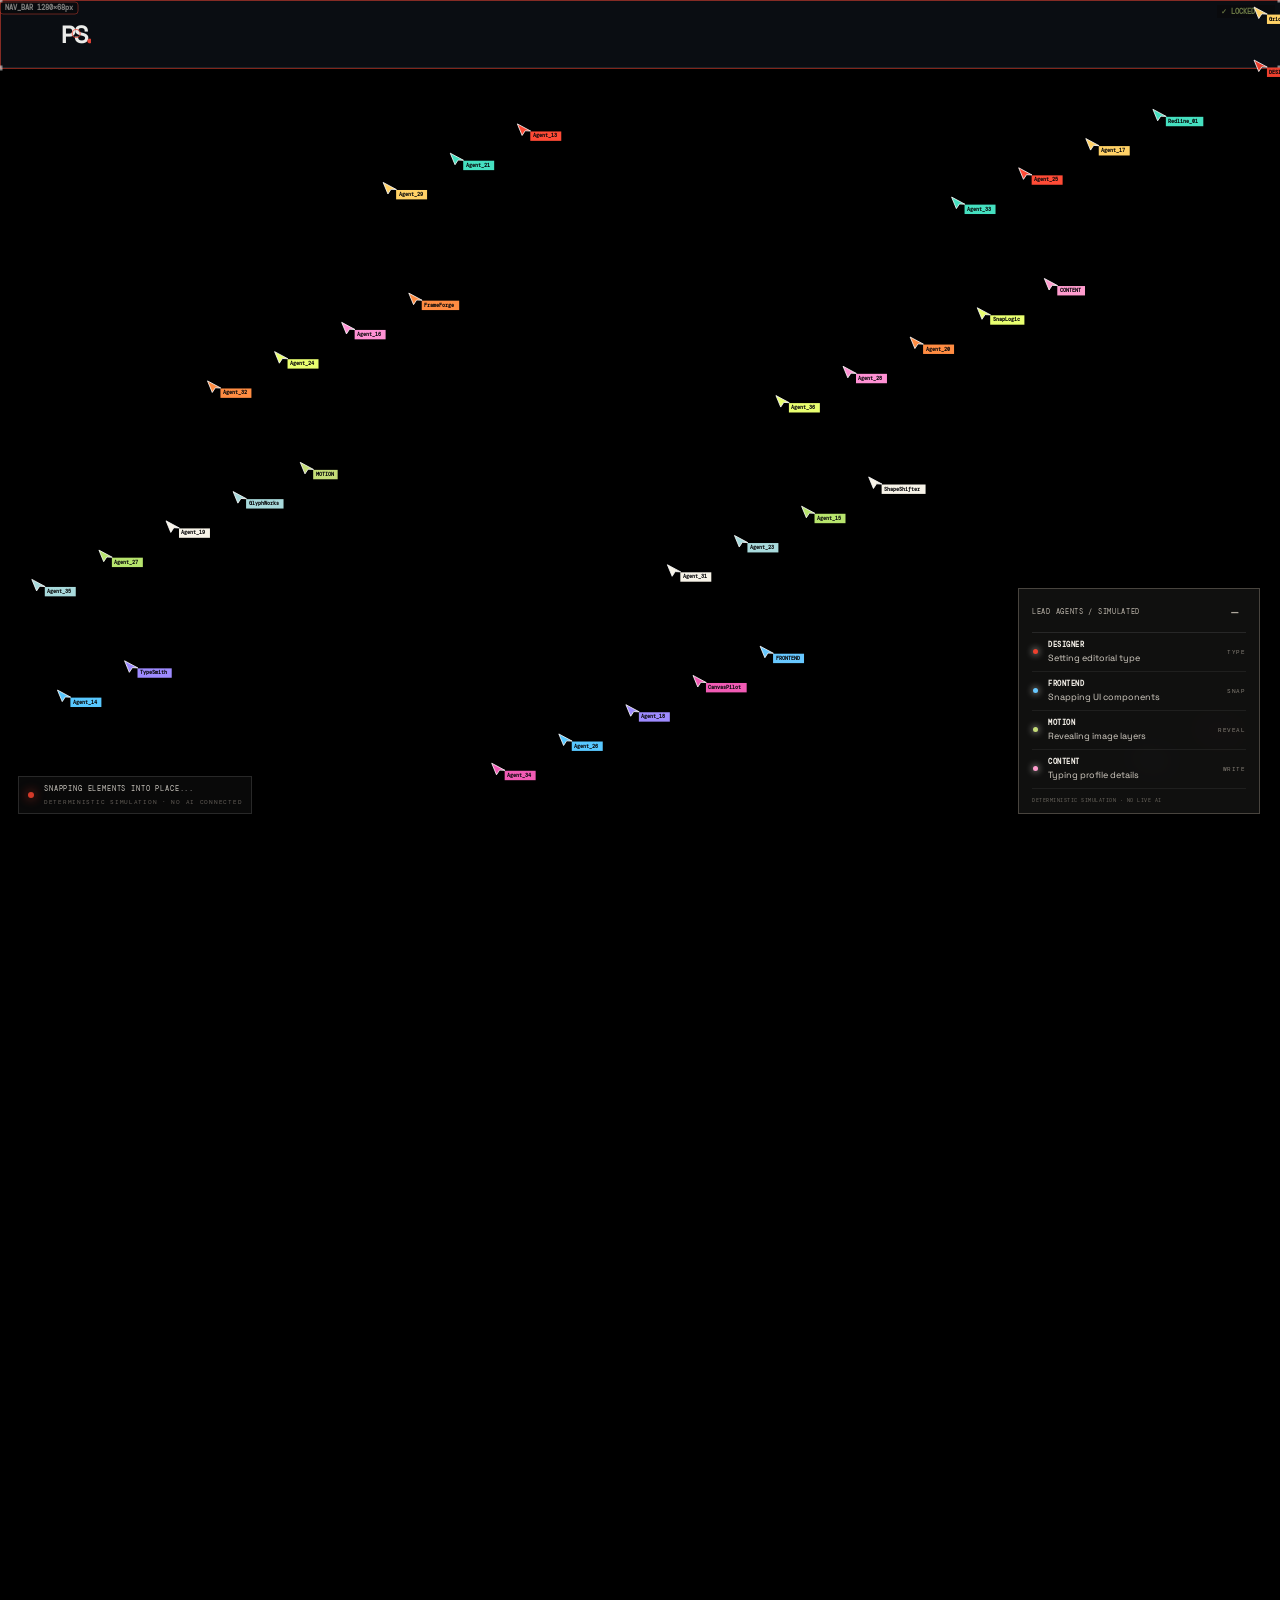
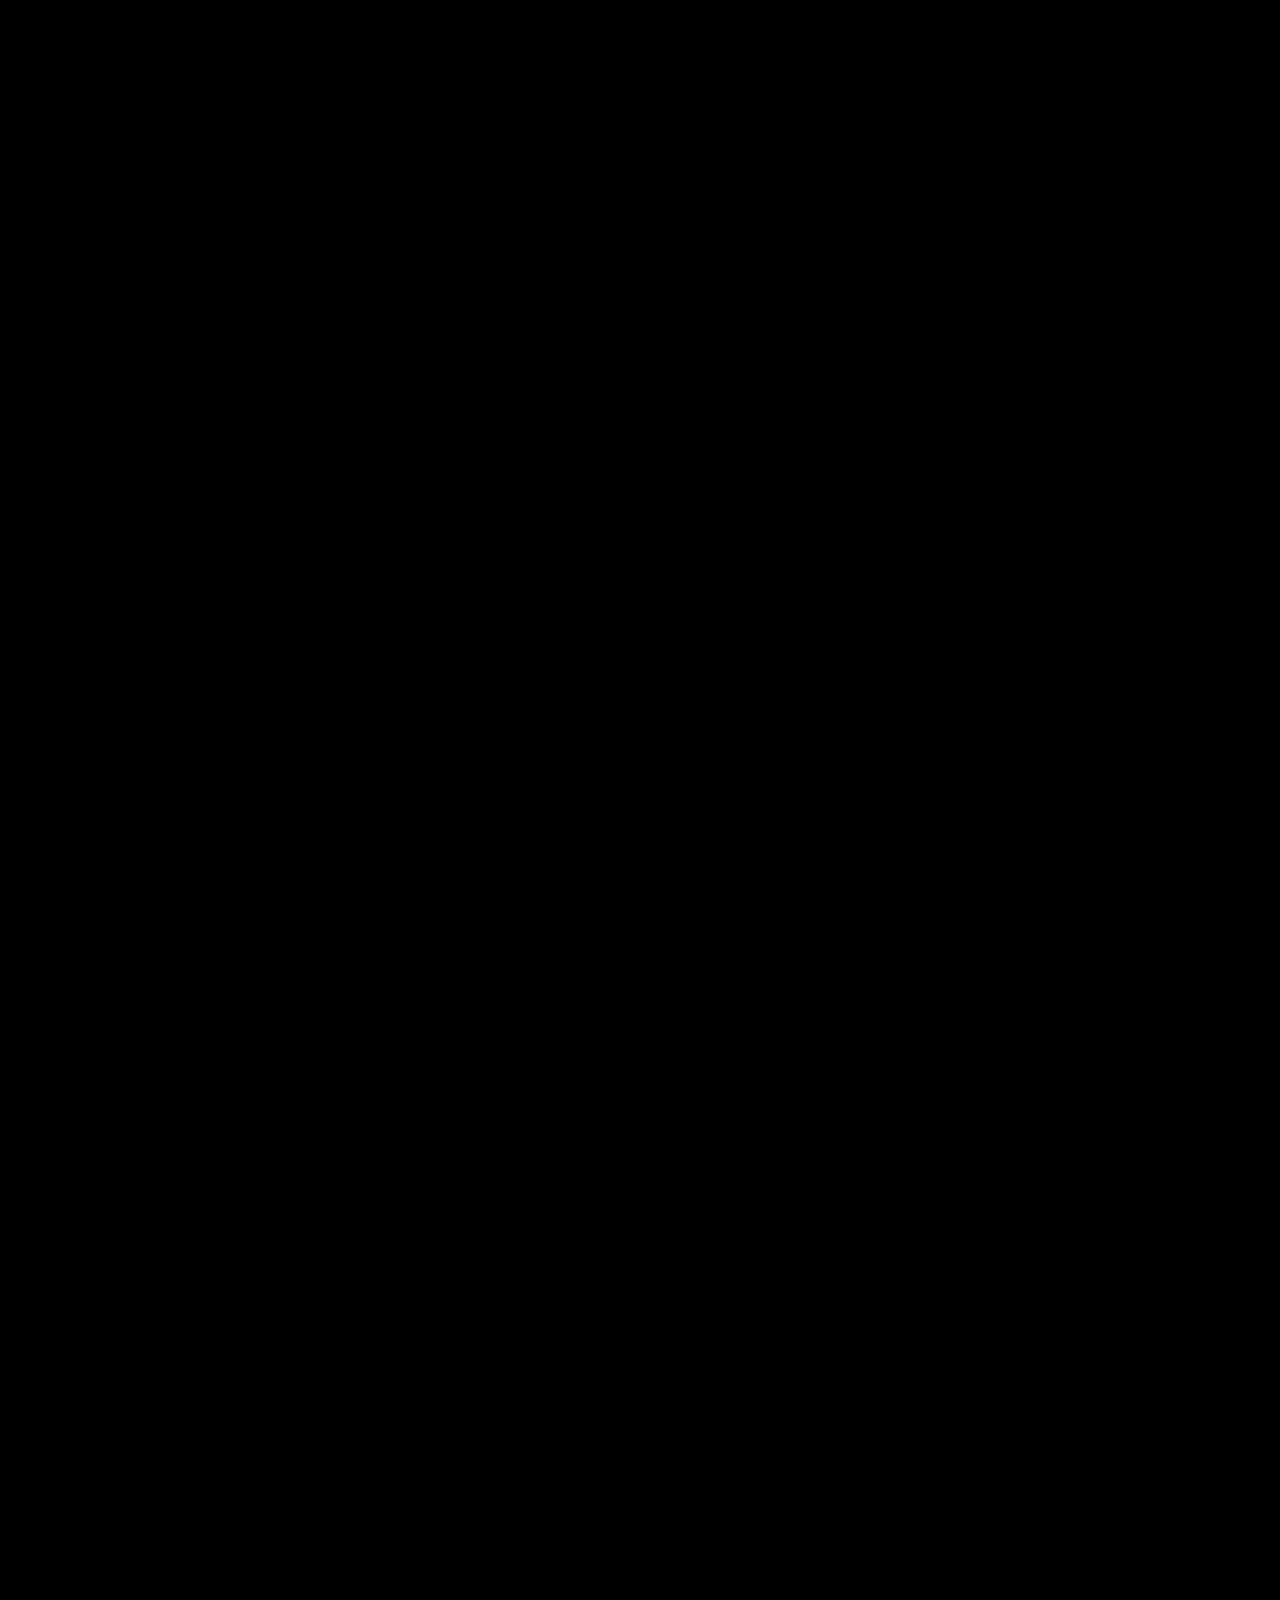
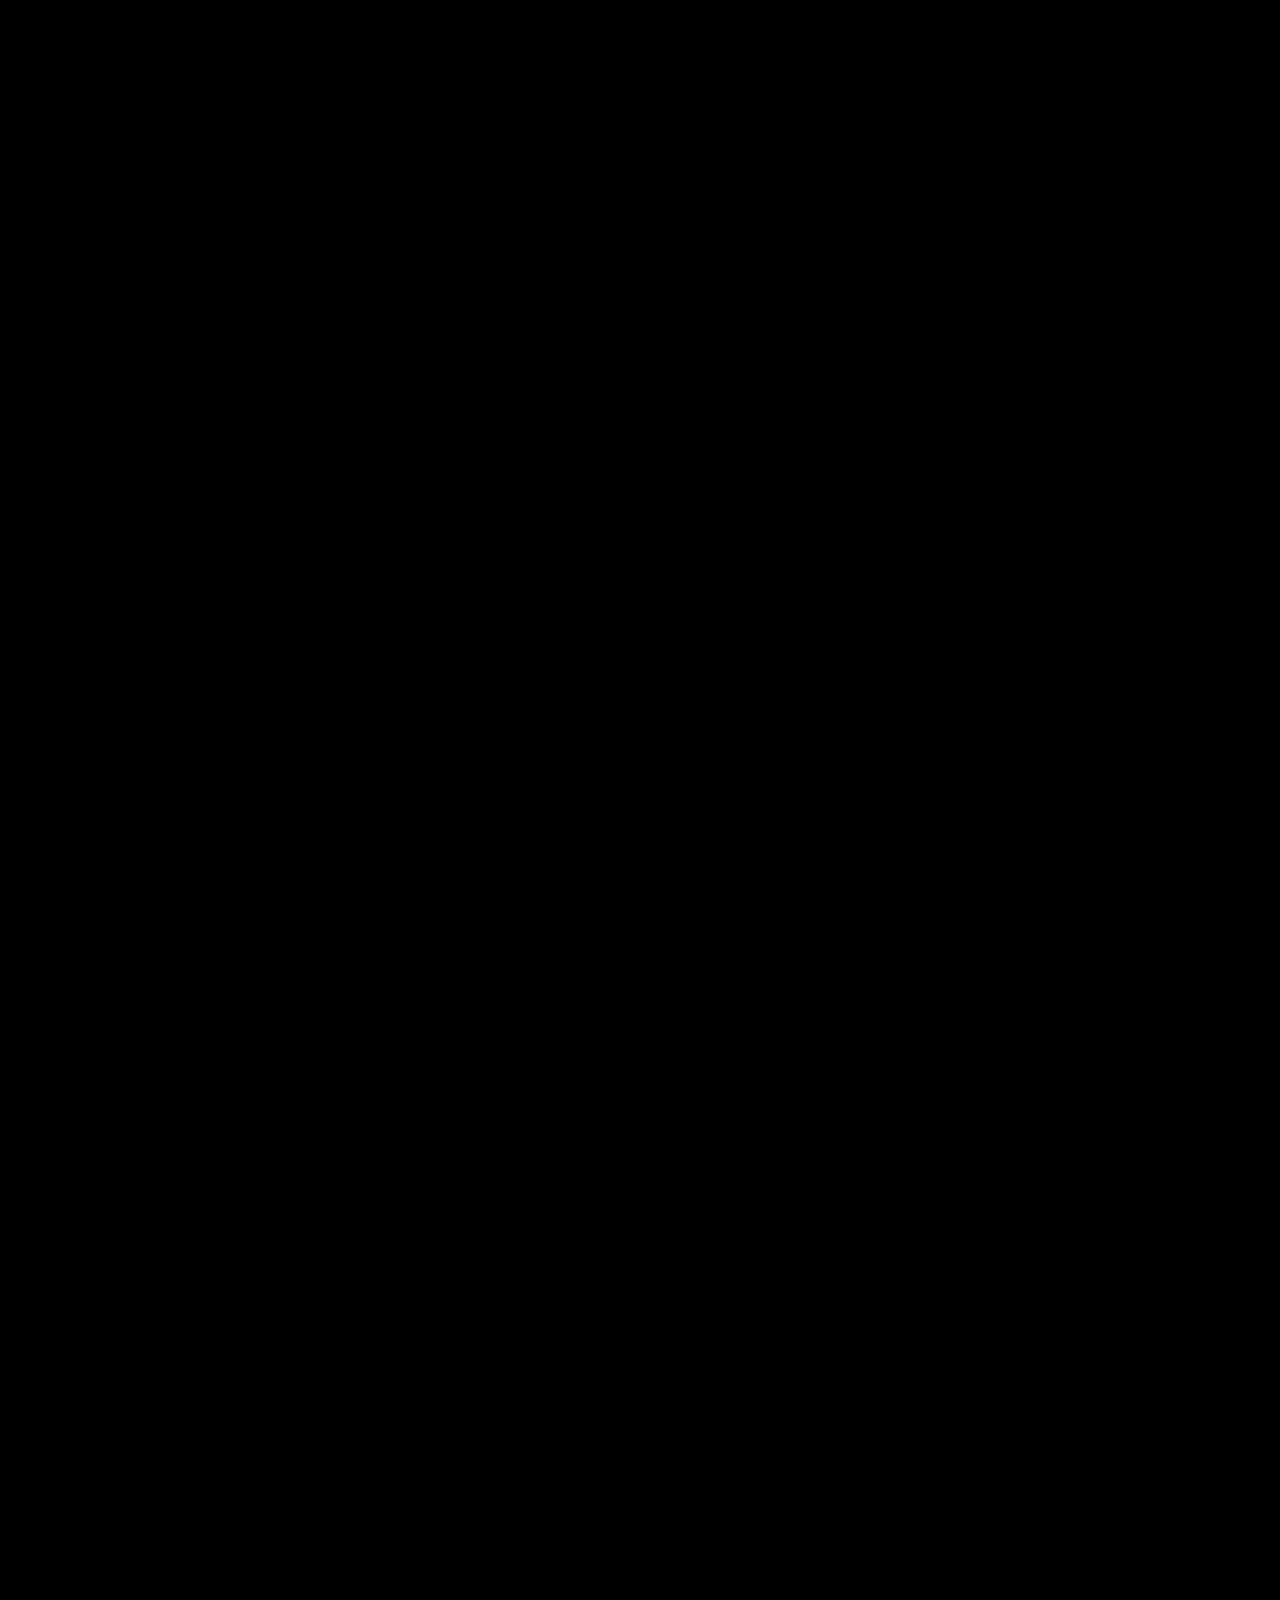
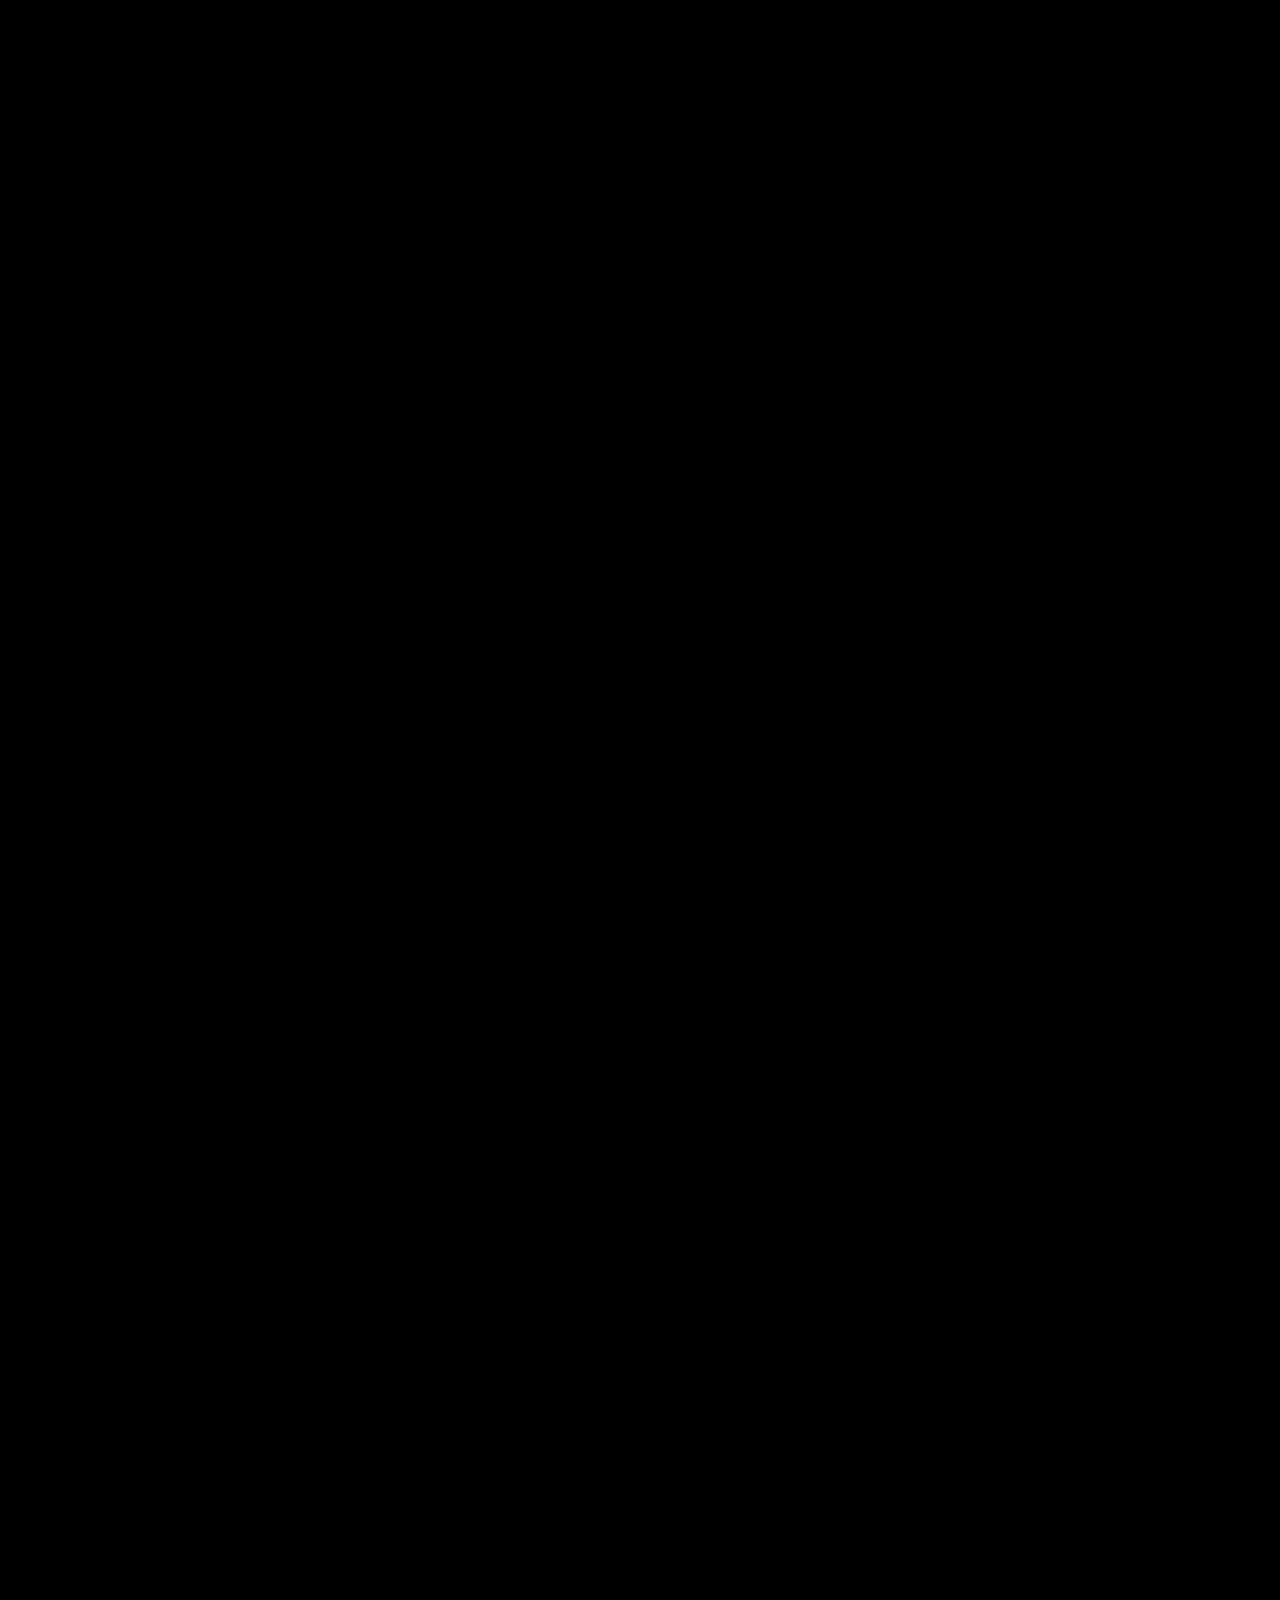
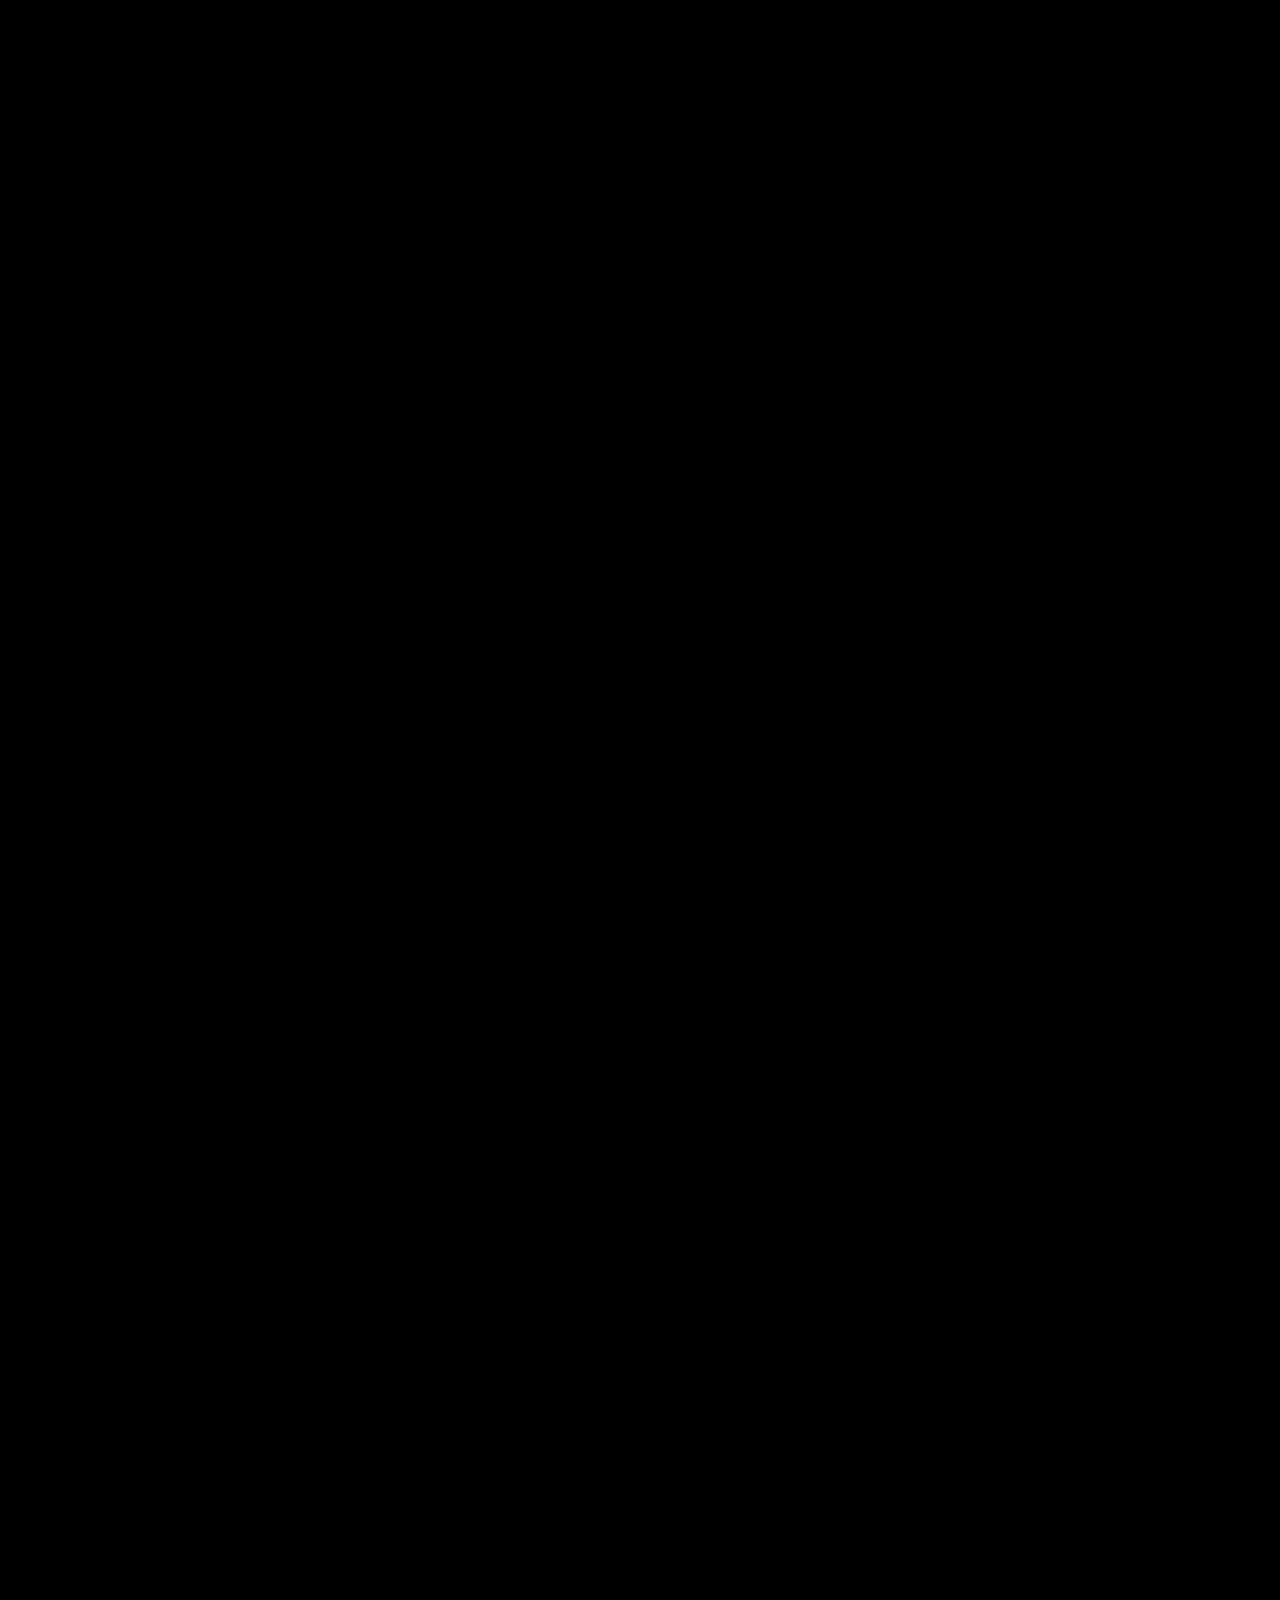
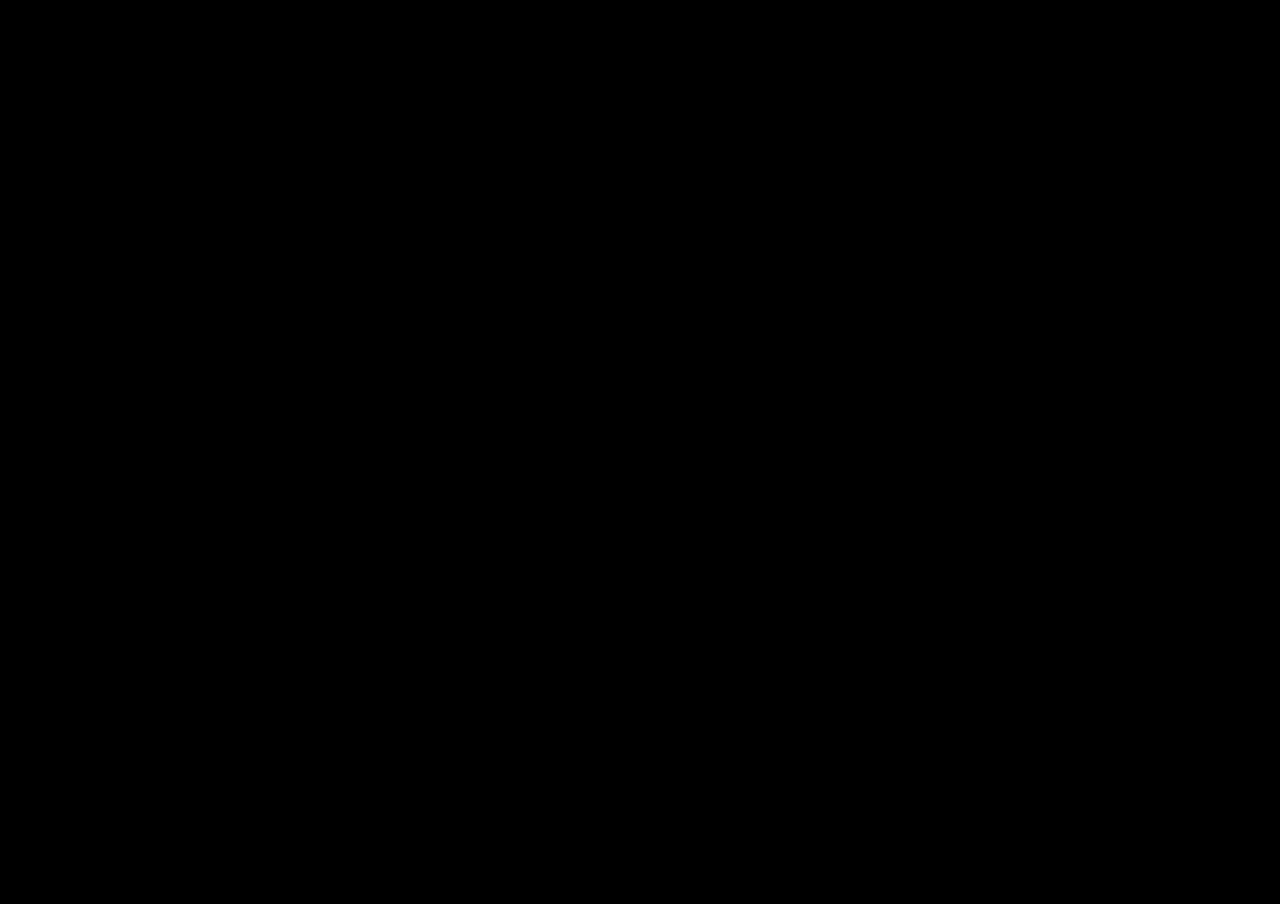
==== index.html @ 7fe4eff6 "Initial portfolio release" ====
<!doctype html>
<html lang="en">
<head>
  <meta charset="utf-8">
  <meta name="viewport" content="width=device-width, initial-scale=1">
  <meta name="theme-color" content="#000000">
  <meta name="description" content="Pranav Shenoy — Information Science Engineering student exploring cybersecurity, AI and software engineering.">
  <title>Pranav Shenoy — Portfolio</title>
  <link rel="preconnect" href="https://fonts.googleapis.com">
  <link rel="preconnect" href="https://fonts.gstatic.com" crossorigin>
  <link id="external-fonts" href="https://fonts.googleapis.com/css2?family=DM+Mono:wght@400;500&family=DM+Sans:wght@400;500;600;700&family=Playfair+Display:ital,wght@1,600&family=Space+Grotesk:wght@400;500;600;700&display=swap" rel="stylesheet" media="print">
  <script>document.documentElement.classList.add('js'); const externalFonts = document.getElementById('external-fonts'); if (externalFonts) externalFonts.addEventListener('load', () => { externalFonts.media = 'all'; }, { once: true });</script>
  <link rel="stylesheet" href="style.css">
</head>
<body class="construction-active">
  <div class="grain" aria-hidden="true"></div>
  <canvas id="construction-canvas" aria-hidden="true"></canvas>
  <div class="construction-status" aria-live="polite"><i></i><span>INITIALIZING 56 COLLABORATIVE AGENTS...</span><small>DETERMINISTIC SIMULATION · NO AI CONNECTED</small></div>
  <aside class="agent-activity-panel" aria-label="Collaboration activity">
    <div class="activity-head"><span class="mono">LEAD AGENTS / SIMULATED</span><button id="activity-collapse" aria-expanded="true" aria-label="Collapse activity list">−</button></div>
    <div class="activity-row" data-role-activity="designer"><i></i><div><b>DESIGNER</b><small>Joining the layout pass</small></div><span>PLAN</span></div>
    <div class="activity-row" data-role-activity="frontend"><i></i><div><b>FRONTEND</b><small>Mapping components</small></div><span>BUILD</span></div>
    <div class="activity-row" data-role-activity="motion"><i></i><div><b>MOTION</b><small>Preparing interactions</small></div><span>TUNE</span></div>
    <div class="activity-row" data-role-activity="content"><i></i><div><b>CONTENT</b><small>Sequencing portfolio copy</small></div><span>WRITE</span></div>
    <div class="activity-disclosure mono">DETERMINISTIC SIMULATION · NO LIVE AI</div>
  </aside>
  <header class="topbar" data-build-section="navigation">
    <a class="brand" data-build-piece="logo" href="#home" aria-label="Pranav Shenoy home">PS<span>.</span></a>
    <nav aria-label="Main navigation">
      <a data-build-piece="navlink" href="#about">ABOUT</a><a data-build-piece="navlink" href="#projects">PROJECTS</a><a data-build-piece="navlink" href="#toolkit">TOOLKIT</a><a data-build-piece="navlink" href="#experience">EXPERIENCE</a><a data-build-piece="navlink" href="#contact">CONTACT</a>
    </nav>
    <button class="menu-toggle" data-build-piece="mobile-menu" aria-label="Open navigation" aria-expanded="false">☰</button>
  </header>

  <main>
    <section class="hero" id="home" data-build-section="hero">
      <div class="hero-meta mono" data-build-piece="role"><span>INFORMATION SCIENCE ENGINEER</span><span>INDIA · 2026</span></div>
      <p class="hello" data-build-piece="greeting">Hello, I’m</p>
      <h1 class="hero-name" data-build-piece="name"><span>PRANAV</span><span class="name-red">SHENOY</span></h1>
      <div class="portfolio-outline" aria-hidden="true" data-build-piece="portfolio-word">PORTFOLIO</div>
      <div class="hero-bottom" data-build-piece="tagline">
        <p data-profile-bio-short>Building at the intersection of<br><b>Cybersecurity, AI &amp; software engineering.</b></p>
        <a data-build-piece="scroll-cue" href="#projects" class="round-link" aria-label="Explore selected work">↓</a>
        <span class="hero-note mono">SCROLL TO EXPLORE&nbsp; ↘</span>
      </div>
      <div class="hero-stamp mono" aria-hidden="true" data-build-piece="stamp"><span>SECURE BY DESIGN</span><b>✳</b><span>CURIOUS BY DEFAULT</span></div>
      <div class="hero-portrait-card" data-build-piece="hero-portrait"><img src="assets/pranav-shenoy.jpg" alt=""><span class="mono">[ OPERATOR ACTIVE ]</span><small>NMAMIT · ISE</small></div>
    </section>

    <section class="about section-pad" id="about" data-build-section="about">
      <div class="section-kicker mono" data-build-piece="kicker"><span>01 / ABOUT</span><span>THE PERSON BEHIND THE BUILDS</span></div>
      <div class="about-grid" data-build-piece="about-grid">
        <div class="portrait-wrap" data-build-piece="portrait"><img src="assets/pranav-shenoy.jpg" alt="Portrait of Pranav Shenoy" loading="lazy" decoding="async"><span class="image-scanline" aria-hidden="true"></span><span class="portrait-caption mono">PRANAV SHENOY · ENGINEERING STUDENT</span><span class="portrait-index">PS—01</span></div>
        <div class="about-copy" data-build-piece="about-copy"><p class="eyebrow mono">A LITTLE ABOUT ME</p><h2>Curiosity is<br>my <i>runtime.</i></h2><p class="intro" data-build-text="bio">I’m an Information Science Engineering student interested in building secure, intelligent and reliable software systems. I enjoy exploring cybersecurity, AI engineering, backend development and the technologies that power modern applications.</p>
          <div class="education" data-build-piece="education"><span class="mono">EDUCATION</span><div><b>B.Tech · Information Science Engineering</b><small>NMAM Institute of Technology</small></div><strong data-count="8.46" data-suffix=""><span class="count-value">0</span> <small>CGPA</small></strong></div>
          <div class="school-line mono" data-build-piece="school-line"><span>CLASS XII · EXPERT PU COLLEGE</span><b data-count="92" data-suffix="%"><span class="count-value">0</span></b><span>CLASS X · CANARA HIGH SCHOOL</span><b data-count="83" data-suffix="%"><span class="count-value">0</span></b></div>
          <div class="interest-line" data-build-piece="interests"><span class="mono">AREAS I KEEP EXPLORING</span><p>Cybersecurity <i>·</i> AI engineering <i>·</i> RAG <i>·</i> backend systems <i>·</i> cloud</p></div>
        </div>
      </div>
    </section>

    <section class="projects section-pad" id="projects" data-build-section="projects">
      <div class="section-kicker mono"><span>02 / SELECTED WORK</span><span>IDEAS MADE TANGIBLE</span></div>
      <div class="section-title-row" data-build-piece="project-heading"><h2>Built to<br><em>investigate.</em></h2><p>Selected projects across secure systems, AI and useful tools.<br><span class="mono">VISUALS ARE CONCEPT PREVIEWS, NOT PRODUCT SCREENSHOTS.</span></p></div>
      <div class="project-grid" data-build-piece="project-grid">
        <article class="project-card wide" data-project="ragfence" data-build-piece="project-card">
          <a class="preview preview-rag" href="https://github.com/PranavBShenoy/RAGFENCE-" target="_blank" rel="noreferrer" aria-label="Open RAGFENCE GitHub repository">
            <div class="mock-top"><b>RAG<span>/</span>FENCE</b><span class="mock-status"><i></i> SECURITY MONITOR</span><span>⌕ &nbsp; PS</span></div>
            <div class="rag-layout"><aside class="mock-sidebar"><span>OVERVIEW</span><span>DOCUMENTS</span><span>POLICIES</span><span>EVENT LOG</span><small>WORKSPACE<br>PERSONAL / 04</small></aside><div class="rag-main"><div class="mock-heading"><div><small>THREAT SURFACE / TODAY</small><h3>Document security</h3></div><span class="badge-red">● MONITORING</span></div><div class="metric-row"><div><small>DOCUMENTS SCANNED</small><b>1,284</b><span>↗ 12.8% this week</span></div><div><small>FLAGGED CONTENT</small><b class="red-text">08</b><span>2 require review</span></div><div><small>ACCESS EVENTS</small><b>342</b><span>all users · 24h</span></div></div><div class="chart-box"><div><b>Threat signals</b><small>LAST 7 DAYS</small></div><svg viewBox="0 0 500 100" preserveAspectRatio="none"><path d="M0 77 C35 70 35 54 70 62 S115 45 145 53 S190 28 220 39 S265 66 295 51 S340 58 368 27 S420 40 445 13 S480 25 500 8" fill="none" stroke="#ee402e" stroke-width="3"/><path d="M0 77 C35 70 35 54 70 62 S115 45 145 53 S190 28 220 39 S265 66 295 51 S340 58 368 27 S420 40 445 13 S480 25 500 8 L500 100 L0 100Z" fill="url(#ragfill)" opacity=".2"/><defs><linearGradient id="ragfill" x1="0" x2="0" y1="0" y2="1"><stop stop-color="#ee402e"/><stop offset="1" stop-color="#ee402e" stop-opacity="0"/></linearGradient></defs></svg><div class="chart-labels"><span>MON</span><span>TUE</span><span>WED</span><span>THU</span><span>FRI</span><span>SAT</span><span>SUN</span></div></div></div></div>
          </a>
          <div class="project-info"><div><span class="project-no mono">01 — SECURITY / RAG</span><h3>RAGFENCE</h3><p>A security-focused RAG application designed to examine malicious documents and document-based prompt injection, with JWT authentication and user-level document access.</p><div class="tags mono"><span>PYTHON</span><span>FASTAPI</span><span>POSTGRESQL</span><span>PGVECTOR</span><span>JWT</span></div></div><a class="repo-link mono" href="https://github.com/PranavBShenoy/RAGFENCE-" target="_blank" rel="noreferrer">VIEW REPOSITORY ↗</a></div>
        </article>
        <article class="project-card" data-project="campus" data-build-piece="project-card">
          <a class="preview preview-campus" href="https://github.com/PranavBShenoy/Campus-Ai-Assistant" target="_blank" rel="noreferrer" aria-label="Open CampusAI GitHub repository">
            <div class="campus-head"><span class="campus-logo">C<span>•</span></span><b>CampusAI</b><span class="campus-user">STUDENT SPACE &nbsp;⌄</span></div><div class="campus-body"><div class="campus-side"><small>YOUR SPACE</small><span>◈ &nbsp; Library</span><span>✳ &nbsp; Study plans</span><span>◷ &nbsp; Recent chats</span><div class="upload">＋ &nbsp; Add material</div></div><div class="campus-chat"><small>STUDY ASSISTANT · GROUNDED IN YOUR NOTES</small><h4>Good afternoon.<br>What are we learning?</h4><div class="source-chip">◫ &nbsp; Biology_Chapter_04.pdf &nbsp; · &nbsp; p. 12</div><div class="question">Explain the role of mitochondria in cellular respiration.</div><div class="answer"><b>CampusAI</b><p>Mitochondria are the primary site of aerobic respiration. Your notes describe three stages:</p><span>01 &nbsp; Glycolysis → 02 &nbsp; Krebs cycle → 03 &nbsp; Electron transport</span></div><div class="ask">Ask a question about your materials… <b>↑</b></div></div></div>
          </a>
          <div class="project-info"><div><span class="project-no mono">02 — AI / EDUCATION</span><h3>CampusAI</h3><p>An academic assistant that turns uploaded study materials into grounded answers, searchable knowledge and practical study plans.</p><div class="tags mono"><span>PYTHON</span><span>RAG</span><span>CHROMADB</span><span>SQLALCHEMY</span></div></div><a class="repo-link mono" href="https://github.com/PranavBShenoy/Campus-Ai-Assistant" target="_blank" rel="noreferrer">VIEW REPOSITORY ↗</a></div>
        </article>
        <article class="project-card" data-project="civic" data-build-piece="project-card">
          <div class="preview preview-civic" aria-label="Concept preview of a civic infrastructure monitoring dashboard"><div class="civic-top"><b>CIVIC<span> / </span>SENTINEL</b><span>PROJECT OVERSIGHT · CONCEPT</span><span>● LIVE VIEW</span></div><div class="civic-body"><div class="civic-title"><div><small>INFRASTRUCTURE WATCH / REGION 04</small><h4>Project health overview</h4></div><div class="risk-score"><small>REGIONAL RISK</small><b>38<span>/100</span></b></div></div><div class="civic-stats"><div><small>PROJECTS TRACKED</small><b>24</b></div><div><small>ANOMALIES FLAGGED</small><b class="red-text">03</b></div><div><small>EXPENDITURE VARIANCE</small><b>+8.4%</b></div></div><div class="civic-lower"><div class="spend-chart"><small>SPEND VS. REPORTED PROGRESS</small><svg viewBox="0 0 300 80"><path d="M0 65 48 56 96 60 144 35 192 43 240 16 300 26" fill="none" stroke="#ed4230" stroke-width="2.5"/><path d="M0 70 48 65 96 54 144 48 192 38 240 35 300 20" fill="none" stroke="#c7dfbb" stroke-width="2.5" stroke-dasharray="4 4"/></svg><div class="chart-labels"><span>JAN</span><span>MAR</span><span>MAY</span><span>JUL</span><span>SEP</span><span>NOV</span></div></div><div class="anomaly"><small>NEEDS REVIEW</small><p><i></i> Invoice / PRJ-204 <b>HIGH</b></p><p><i></i> Progress gap / PRJ-118 <b>MED</b></p></div></div></div></div>
          <div class="project-info"><div><span class="project-no mono">03 — CONCEPT / CIVIC DATA</span><h3>Civic Sentinel</h3><p>Concept for surfacing unusual expenditure and progress patterns in public infrastructure projects through explainable risk indicators.</p><div class="tags mono"><span>PYTHON</span><span>XGBOOST</span><span>ISOLATION FOREST</span><span>DATA ANALYSIS</span></div></div><span class="concept-label mono">CONCEPT PREVIEW</span></div>
        </article>
        <article class="project-card" data-project="formflow" data-build-piece="project-card">
          <div class="preview preview-form" aria-label="Concept preview of a form builder and submissions dashboard"><div class="form-top"><b>FORM<span>FLOW</span></b><span>WORKSPACE / PERSONAL</span><span>＋ NEW FORM</span></div><div class="form-body"><aside><small>WORKSPACE</small><span>▦ &nbsp; Overview</span><span>▤ &nbsp; My forms</span><span>◫ &nbsp; Submissions</span><span>⚙ &nbsp; Settings</span></aside><div class="form-main"><div class="form-title"><div><small>MONDAY, NOVEMBER 02</small><h4>Good morning, Pranav <span>✳</span></h4></div><span class="form-share">↗ &nbsp; Share form</span></div><div class="form-cards"><div><small>TOTAL RESPONSES</small><b>1,248 <i>↗ 14.2%</i></b></div><div><small>COMPLETION RATE</small><b>86.4% <i>↗ 3.1%</i></b></div></div><div class="form-list"><div class="list-head"><b>Recent forms</b><small>VIEW ALL ↗</small></div><p><span class="form-icon">▤</span><span><b>Workshop registration</b><small>Updated 2h ago · 18 questions</small></span><strong>324 <small>responses</small></strong><span class="mini-bars">▂▅▃▆▄▇</span></p><p><span class="form-icon">▤</span><span><b>Project feedback</b><small>Updated yesterday · 8 questions</small></span><strong>192 <small>responses</small></strong><span class="mini-bars">▃▅▂▅▆▄</span></p></div></div></div></div>
          <div class="project-info"><div><span class="project-no mono">04 — CONCEPT / PRODUCTIVITY</span><h3>FormFlow</h3><p>A form builder concept bringing form creation, response management and lightweight analytics into one simple workspace.</p><div class="tags mono"><span>FORM BUILDER</span><span>SUBMISSIONS</span><span>ANALYTICS</span></div></div><span class="concept-label mono">CONCEPT PREVIEW</span></div>
        </article>
        <article class="project-card" data-project="storage" data-build-piece="project-card">
          <a class="preview preview-storage" href="https://github.com/PranavBShenoy/google-cloud-storage" target="_blank" rel="noreferrer" aria-label="Open Cloud Storage System GitHub repository"><div class="storage-head"><span>▦ &nbsp; Cloud Objects</span><span>STORAGE CONSOLE</span></div><div class="storage-content"><small>BUCKET / PROJECT-ASSETS</small><h4>Object storage</h4><div class="storage-usage"><div><span>STORAGE USED</span><b>68.2 <small>GB / 100 GB</small></b></div><div class="usage-bar"><i></i></div></div><div class="file-table"><div>NAME <span>TYPE</span><span>SIZE</span></div><p>▧ &nbsp; research-notes.pdf <span>PDF</span><span>2.4 MB</span></p><p>▧ &nbsp; model-weights.bin <span>BINARY</span><span>1.8 GB</span></p><p>▧ &nbsp; campus-data.csv <span>CSV</span><span>840 KB</span></p></div></div></a><div class="project-info"><div><span class="project-no mono">05 — CLOUD / BACKEND</span><h3>Cloud Storage System</h3><p>A storage system inspired by Google Cloud Storage, exploring backend architecture and file storage design.</p><div class="tags mono"><span>CLOUD STORAGE</span><span>BACKEND</span><span>FILE SYSTEMS</span></div></div><a class="repo-link mono" href="https://github.com/PranavBShenoy/google-cloud-storage" target="_blank" rel="noreferrer">VIEW REPOSITORY ↗</a></div></article>
        <article class="project-card" data-build-piece="project-card">
          <a class="preview preview-url" href="https://github.com/PranavBShenoy/url-shortner" target="_blank" rel="noreferrer" aria-label="Open URL shortener GitHub repository"><div class="url-nav"><b>link<span>short</span></b><span>MY LINKS &nbsp;&nbsp; ANALYTICS &nbsp;&nbsp; SETTINGS</span><b class="url-user">PS</b></div><div class="url-body"><span class="url-spark">↘</span><small>LINK MANAGEMENT / DASHBOARD</small><h4>Short links.<br>Clear signals.</h4><div class="url-stats"><div><small>TOTAL CLICKS</small><b>8,492 <i>↑ 18%</i></b></div><div><small>ACTIVE LINKS</small><b>24</b></div></div><div class="short-link"><span>prnv.in/campus-notes</span><b>1,204 clicks&nbsp; ↗</b></div><div class="short-link"><span>prnv.in/project-demo</span><b>842 clicks&nbsp; ↗</b></div></div></a>
          <div class="project-info"><div><span class="project-no mono">06 — WEB / UTILITIES</span><h3>URL Shortener</h3><p>A focused link-shortening project for creating compact URLs and tracking engagement.</p><div class="tags mono"><span>WEB APP</span><span>URLS</span><span>ANALYTICS</span></div></div><a class="repo-link mono" href="https://github.com/PranavBShenoy/url-shortner" target="_blank" rel="noreferrer">VIEW REPOSITORY ↗</a></div>
        </article>
        <article class="project-card wide" data-build-piece="project-card">
          <a class="preview preview-secure" href="https://github.com/Suyash00-glitch/secure-coomunication" target="_blank" rel="noreferrer" aria-label="Open Secure Communication Portal GitHub repository"><div class="secure-head"><b>INTRA<span> / </span>LINK</b><span>SECURE COMMUNICATION PORTAL</span><span>● ENCRYPTED SESSION</span></div><div class="secure-body"><aside><small>WORKSPACE</small><span>▣ &nbsp; Inbox <b>03</b></span><span>◉ &nbsp; Assigned to me</span><span>▤ &nbsp; Sent</span><span>⚙ &nbsp; Settings</span></aside><div class="ticket-list"><small>OPEN TICKETS / 03</small><p class="selected"><i>●</i><span><b>Access request: vendor portal</b><small>External · Procurement · 14m</small></span><b>HIGH</b></p><p><i>●</i><span><b>Invoice discrepancy / May</b><small>Internal · Finance · 1h</small></span><b>MED</b></p><p><i>●</i><span><b>Site visit coordination</b><small>External · Operations · 3h</small></span><b>LOW</b></p></div><div class="ticket-detail"><div><small>TICKET #TK-2048 &nbsp; / &nbsp; PROCUREMENT</small><span>● IN PROGRESS</span></div><h4>Access request: vendor portal</h4><div class="message external"><small>EXTERNAL CLIENT · 10:42</small><p>Could you enable access for our site lead before the Thursday review?</p></div><div class="message internal"><small>INTERNAL NOTE · PRIVATE</small><p>Verify the contact with the department owner before sharing credentials.</p></div><div class="reply">Write a secure reply… <b>➤</b></div></div></div></a>
          <div class="project-info"><div><span class="project-no mono">07 — EXPERIENCE / INTERNSHIP PROJECT</span><h3>Secure Communication Portal</h3><p>A ticket-based portal for internal users and external clients, with department routing, access control, audit logging and restricted internal responses.</p><div class="tags mono"><span>REACT</span><span>NODE.JS</span><span>MARIADB / MYSQL</span><span>ACCESS CONTROL</span></div></div><a class="repo-link mono" href="https://github.com/Suyash00-glitch/secure-coomunication" target="_blank" rel="noreferrer">VIEW REPOSITORY ↗</a></div>
        </article>
      </div>
      <p class="project-foot mono">SELECTED BUILDS & CONCEPT STUDIES <span>2024 — 2026</span></p>
    </section>

    <section class="toolkit section-pad" id="toolkit" data-build-section="toolkit">
      <div class="section-kicker mono"><span>03 / MY TOOLKIT</span><span>TOOLS FOR THINKING AND BUILDING</span></div><h2>Learn. Test.<br><i>Make it work.</i></h2>
      <div class="skills-list" data-build-piece="skills-list">
        <div class="skill-row"><span class="mono">01 / PROGRAMMING</span><div><b>C</b><b>C++</b><b>Java</b><b>Python</b><b>JavaScript</b></div></div>
        <div class="skill-row"><span class="mono">02 / WEB &amp; BACKEND</span><div><b>HTML</b><b>CSS</b><b>React</b><b>Next.js</b><b>Flask</b><b>FastAPI</b><b>Node.js</b></div></div>
        <div class="skill-row"><span class="mono">03 / DATA</span><div><b>MySQL</b><b>PostgreSQL</b><b>SQLite</b><b>ChromaDB</b><b>pgvector</b></div></div>
        <div class="skill-row"><span class="mono">04 / AI &amp; ML</span><div><b>RAG</b><b>LLM integration</b><b>Scikit-learn</b><b>XGBoost</b><b>Isolation Forest</b></div></div>
        <div class="skill-row"><span class="mono">05 / SYSTEMS</span><div><b>JWT authentication</b><b>Access control</b><b>Networking</b><b>Linux</b><b>System design</b></div></div>
        <div class="skill-row"><span class="mono">06 / TOOLS</span><div><b>Git</b><b>GitHub</b><b>Docker</b></div></div>
      </div>
      <div class="credentials" data-build-piece="credentials"><div class="credentials-head"><span class="mono">CREDENTIALS &amp; PARTICIPATION</span><span class="mono">FROM MY RESUME</span></div><div class="credential-grid"><div><span class="credential-mark">✳</span><p><b>6-Day AI Workshop</b><small>L&amp;T</small></p></div><div><span class="credential-mark">◉</span><p><b>Meta AI Course</b><small>Coursera</small></p></div><div><span class="credential-mark">✳</span><p><b>Agentic AI Workshop</b><small>ISE Department, NMAMIT</small></p></div><div><span class="credential-mark">↗</span><p><b>Smart India Hackathon</b><small>Participation Certificate</small></p></div><div><span class="credential-mark">↗</span><p><b>Adobe Hackathon</b><small>Participation Certificate</small></p></div></div></div>
    </section>

    <section class="experience section-pad" id="experience" data-build-section="experience"><div class="section-kicker mono"><span>04 / EXPERIENCE</span><span>LEARNING BY DOING</span></div><h2>Experience<br><i>in practice.</i></h2><div class="experience-item" data-build-piece="experience-item"><span class="experience-symbol">✳</span><div><span class="mono">INTERNSHIP · MANIPAL TECHNOLOGIES LTD</span><h3>Intern</h3><p data-build-text="experience">Completed an internship focused on developing a secure, ticket-based communication portal for internal users and external clients.</p><div class="tags mono"><span>SECURE COMMUNICATION</span><span>TICKET WORKFLOW</span><span>ACCESS CONTROL</span></div></div><span class="mono experience-date">PROFESSIONAL EXPERIENCE</span></div></section>

    <section class="contact section-pad" id="contact" data-build-section="contact"><div class="section-kicker mono"><span>05 / CONTACT</span><span>OPEN CHANNEL</span></div><p class="hello">Have a good one in mind?</p><h2>Let’s make<br><i>it matter.</i></h2><a class="contact-cta" data-build-piece="contact-cta" href="mailto:nnm24is160@nmamit.in">SAY HELLO <span>↗</span></a><div class="contact-links" data-build-piece="contact-links"><a href="mailto:nnm24is160@nmamit.in">NNM24IS160@NMAMIT.IN <span>↗</span></a><a href="https://github.com/PranavBShenoy" target="_blank" rel="noreferrer">GITHUB <span>↗</span></a><a href="https://www.linkedin.com/in/pranav-shenoy-b54288312" target="_blank" rel="noreferrer">LINKEDIN <span>↗</span></a><a href="assets/pranav-shenoy-resume.pdf" target="_blank" rel="noreferrer">DOWNLOAD RESUME <span>↗</span></a></div></section>
  </main>
  <footer class="footer mono" data-build-section="footer"><a class="brand" data-build-piece="footer-brand" href="#home">PS<span>.</span></a><span>DESIGNED &amp; BUILT BY PRANAV SHENOY</span><a href="#home">BACK TO TOP ↑</a><span>© 2026</span></footer>
  <div class="canvas-dock" role="toolbar" aria-label="Construction canvas controls">
    <span class="dock-brand"><b>PS</b><small>BUILD CANVAS</small></span>
    <button class="dock-button" id="replay-build" type="button">↻ <span>REPLAY BUILD</span></button>
    <div class="dock-group" role="group" aria-label="Cursor count">
      <span class="dock-label">CURSORS</span><button class="count-option" data-count-choice="20" aria-pressed="false">20</button><button class="count-option selected" data-count-choice="56" aria-pressed="true">56</button><button class="count-option" data-count-choice="100" aria-pressed="false">100</button>
    </div>
    <div class="dock-group mode-group" role="group" aria-label="Cursor mode">
      <span class="dock-label">MODE</span><button class="mode-option selected" data-mode-choice="collab" aria-pressed="true">COLLAB</button><button class="mode-option" data-mode-choice="wireframe" aria-pressed="false">WIREFRAME</button><button class="mode-option" data-mode-choice="follow" aria-pressed="false">FOLLOW</button>
    </div>
    <button class="dock-button sound-toggle" id="sound-toggle" type="button" aria-pressed="false">◖ <span>SOUND OFF</span></button>
    <button class="dock-button" id="motion-mode" type="button" aria-pressed="false" title="Toggle reduced motion">◌ <span>MOTION FULL</span></button>
    <!-- DEV_ONLY_START:PROFILE_EDITOR -->
    <button class="dock-button" id="inspect-toggle" type="button" aria-expanded="false" aria-controls="inspect-drawer">✎ <span>CUSTOMIZE</span></button>
    <!-- DEV_ONLY_END:PROFILE_EDITOR -->
    <span class="dock-phase" id="dock-phase">PHASE 0 / VOID</span>
    <span class="dock-sim">SIMULATION / NO AI CONNECTED</span>
  </div>
  <!-- DEV_ONLY_START:PROFILE_EDITOR -->
  <aside class="inspect-drawer" id="inspect-drawer" aria-label="Customize portfolio profile" hidden>
    <div class="drawer-head"><div><span class="mono">INSPECT / PROFILE</span><h2>Live content edit</h2></div><button id="inspect-close" class="drawer-close" aria-label="Close customize drawer">×</button></div>
    <p>Edits update the portfolio and replay its construction.</p>
    <form id="profile-form">
      <label>Name<input name="name" value="Pranav Shenoy" maxlength="60" required></label>
      <label>Role<input name="role" value="Information Science Engineer" maxlength="80" required></label>
      <label>Bio<textarea name="bio" rows="4" maxlength="420" required>I’m an Information Science Engineering student interested in building secure, intelligent and reliable software systems. I enjoy exploring cybersecurity, AI engineering, backend development and the technologies that power modern applications.</textarea></label>
      <label>Email<input name="email" type="email" value="nnm24is160@nmamit.in" maxlength="254" autocomplete="email" required></label>
      <button type="submit" class="apply-profile">APPLY &amp; REBUILD ↗</button>
    </form>
  </aside>
  <!-- DEV_ONLY_END:PROFILE_EDITOR -->
  <script src="script.js"></script>
</body>
</html>
---- style.css ----
:root{--bg:#0a0a0a;--paper:#f3f0e9;--muted:#99958f;--red:#ed402e;--line:#373431;--mono:'DM Mono',monospace;--sans:'Space Grotesk','DM Sans',sans-serif}*{box-sizing:border-box}html{scroll-behavior:smooth;scroll-padding-top:86px}body{margin:0;background:var(--bg);color:var(--paper);font-family:var(--sans);overflow-x:hidden}a{color:inherit;text-decoration:none}button{font:inherit;color:inherit}.grain{position:fixed;inset:0;z-index:10;pointer-events:none;opacity:.12;background-image:url("data:image/svg+xml,%3Csvg viewBox='0 0 180 180' xmlns='http://www.w3.org/2000/svg'%3E%3Cfilter id='n'%3E%3CfeTurbulence type='fractalNoise' baseFrequency='.92' numOctaves='3' stitchTiles='stitch'/%3E%3C/filter%3E%3Crect width='100%25' height='100%25' filter='url(%23n)' opacity='.24'/%3E%3C/svg%3E")}.mono{font:10px/1.5 var(--mono);letter-spacing:.1em}.topbar{position:fixed;z-index:20;top:0;left:0;right:0;height:68px;display:flex;align-items:center;justify-content:space-between;padding:0 4.8vw;background:#0a0a0aeb;border-bottom:1px solid #ffffff17;backdrop-filter:blur(12px)}.brand{font-size:25px;font-weight:700;letter-spacing:-.1em}.brand span{color:var(--red)}.topbar nav{display:flex;gap:34px}.topbar nav a,.motion-toggle{font:9px var(--mono);letter-spacing:.08em;color:#d7d3cc;transition:color .2s}.topbar nav a:hover,.motion-toggle:hover{color:var(--red)}.motion-toggle{border:1px solid #444;background:none;border-radius:24px;padding:8px 12px;cursor:pointer}.motion-toggle span{color:#c6dfbb;margin-left:6px}.menu-toggle{display:none}.hero{height:100svh;min-height:690px;max-height:1050px;position:relative;padding:142px 7.5vw 72px;overflow:hidden;display:flex;flex-direction:column;justify-content:center}.hero:after{content:'';position:absolute;top:15%;left:50%;height:70%;width:1px;background:#ffffff0b}.hero-meta{display:flex;justify-content:space-between;color:#bbb7b0;position:absolute;left:7.5vw;right:7.5vw;top:105px;z-index:2}.hello{font:italic 600 clamp(25px,4.2vw,48px) 'Playfair Display',serif;margin:0 0 8px;z-index:2}.hero-name{font-size:clamp(72px,14.7vw,205px);line-height:.77;letter-spacing:-.095em;margin:0;display:flex;flex-direction:column;position:relative;z-index:2;font-weight:700}.name-red{background:var(--red);color:var(--paper);width:max-content;padding:.02em .18em .11em .1em;margin:.05em 0 0 -.08em;box-shadow:18px 18px 0 #151413}.hero-bottom{display:flex;align-items:flex-end;gap:24px;margin-top:42px;position:relative;z-index:2}.hero-bottom p{font-size:clamp(14px,1.45vw,18px);line-height:1.6;color:#c7c3bb;margin:0}.hero-bottom p b{font-weight:500;color:#fff}.round-link{display:flex;width:43px;height:43px;border:1px solid #7d7870;border-radius:50%;align-items:center;justify-content:center;font-size:21px;transition:transform .25s,background .25s}.round-link:hover{background:var(--red);border-color:var(--red);transform:translateY(5px)}.hero-note{color:#777;position:absolute;left:7.5vw;bottom:-41px}.portfolio-outline{position:absolute;font-size:clamp(100px,22vw,330px);font-weight:700;letter-spacing:-.1em;white-space:nowrap;color:transparent;-webkit-text-stroke:1px #ffffff15;left:25%;bottom:-10%;z-index:0;pointer-events:none}.hero-stamp{position:absolute;right:8vw;bottom:17%;display:flex;align-items:center;gap:10px;writing-mode:vertical-rl;color:#7d7870;font-size:8px}.hero-stamp b{font-size:27px;color:var(--red);writing-mode:horizontal-tb;animation:spin 16s linear infinite}.cursor-layer{position:absolute;inset:0;pointer-events:none;z-index:4}.sim-cursor{position:absolute;display:flex;align-items:flex-start;filter:drop-shadow(0 2px 3px #0008);animation:cursorFloat 12s ease-in-out infinite alternate}.sim-cursor svg{width:21px;height:25px}.sim-cursor span{font:9px var(--mono);background:var(--paper);color:#111;padding:4px 7px;margin:15px 0 0 -2px;border-radius:2px}.cursor-a{top:28%;left:68%;animation-delay:-3s}.cursor-b{top:58%;left:77%;animation-delay:-8s}.cursor-b span{background:var(--red);color:#fff}.cursor-c{top:39%;left:86%;animation-delay:-5s}.cursor-c span{background:#c6e0bb}.section-pad{padding:114px 7.5vw}.section-kicker{display:flex;justify-content:space-between;border-top:1px solid var(--line);padding-top:15px;color:#88827a}.about{background:#eae6de;color:#171614}.about .section-kicker{border-color:#c6c0b8}.about-grid{display:grid;grid-template-columns:minmax(250px,.74fr) 1.2fr;gap:10vw;margin-top:72px;align-items:center}.portrait-wrap{position:relative;width:min(100%,380px);margin:auto 0}.portrait-wrap img{display:block;width:100%;aspect-ratio:4/5;object-fit:cover;filter:saturate(.68) contrast(1.02);}.portrait-wrap:after{content:'';position:absolute;inset:12px -12px -12px 12px;border:1px solid #ed402e;z-index:0;pointer-events:none}.portrait-wrap img{position:relative;z-index:1}.portrait-caption{position:relative;z-index:2;display:block;background:#171614;color:#eae6de;padding:12px 14px;width:max-content;max-width:100%;font-size:8px;letter-spacing:.08em}.portrait-index{position:absolute;right:-27px;top:-30px;z-index:2;font:11px var(--mono);color:var(--red)}.eyebrow{font-size:10px;letter-spacing:.18em;color:#67625c}.about h2,.section-title-row h2,.toolkit h2,.experience h2,.contact h2{font-size:clamp(55px,8vw,108px);line-height:.88;letter-spacing:-.08em;margin:18px 0 27px;font-weight:600}.about h2 i,.section-title-row h2 em,.toolkit h2 i,.experience h2 i,.contact h2 i{font-family:'Playfair Display',serif;color:var(--red);font-weight:600}.intro{font-size:clamp(16px,1.6vw,20px);line-height:1.65;max-width:610px;color:#48443e}.education{margin-top:35px;border-top:1px solid #c6c0b8;border-bottom:1px solid #c6c0b8;padding:18px 0;display:grid;grid-template-columns:.65fr 2fr auto;gap:20px;align-items:center}.education>span,.school-line,.interest-line>span{font-size:9px;color:#706a63}.education b{display:block;font-size:14px}.education small{display:block;font:11px var(--sans);color:#77716a;margin-top:4px}.education strong{font-size:28px;color:var(--red);white-space:nowrap}.education strong small{display:inline;font:9px var(--mono);color:#777}.school-line{display:flex;gap:12px;align-items:center;margin-top:15px;flex-wrap:wrap}.school-line b{font:11px var(--mono);color:#272522;margin-right:16px}.interest-line{margin-top:31px}.interest-line p{font-size:14px;margin:9px 0 0}.interest-line i{color:var(--red);font-style:normal}.projects{background:#0b0b0b}.section-title-row{display:flex;align-items:flex-end;justify-content:space-between;margin:70px 0 60px}.section-title-row h2{margin:0;font-size:clamp(62px,9vw,120px)}.section-title-row p{font-size:14px;color:#a6a099;line-height:1.8;margin:0 0 5px}.section-title-row p .mono{font-size:8px;color:#6f6b65}.project-grid{display:grid;grid-template-columns:1fr 1fr;gap:54px 24px}.project-card{min-width:0}.project-card.wide{grid-column:span 2}.preview{display:block;position:relative;overflow:hidden;background:#131313;border:1px solid #292725;transition:border-color .3s,transform .3s;aspect-ratio:1.53/1}.project-card:hover .preview{border-color:#6a3028;transform:translateY(-4px)}.project-card.wide .preview{aspect-ratio:2.12/1}.project-info{display:flex;justify-content:space-between;gap:22px;align-items:flex-end;padding-top:19px}.project-no{color:#89847d;font-size:9px}.project-info h3{font-size:clamp(25px,3vw,38px);letter-spacing:-.055em;margin:7px 0}.project-info p{font-size:13px;line-height:1.65;color:#aaa59e;max-width:540px;margin:0 0 15px}.tags{display:flex;gap:6px;flex-wrap:wrap}.tags span{border:1px solid #383532;color:#a7a199;padding:5px 7px;font-size:8px;letter-spacing:.03em}.repo-link,.concept-label{font-size:8px;letter-spacing:.08em;white-space:nowrap;border-bottom:1px solid #625d55;padding-bottom:7px;transition:color .2s,border .2s}.repo-link:hover{color:var(--red);border-color:var(--red)}.concept-label{color:#857f77}.project-foot{color:#777;margin:56px 0 0;display:flex;justify-content:space-between}.preview-rag{padding:0 3%;background:#101111}.mock-top,.civic-top,.secure-head{height:13%;display:flex;align-items:center;justify-content:space-between;border-bottom:1px solid #ffffff16;font:9px var(--mono);color:#aaa;padding:0 1.5%;}.mock-top>b,.civic-top>b,.secure-head>b{font:600 15px var(--sans);letter-spacing:-.03em;color:#eee}.mock-top>b span,.civic-top>b span,.secure-head>b span{color:var(--red)}.mock-status{color:#c6dfbb!important}.mock-status i,.badge-red{font-style:normal;color:#ee5647}.mock-status i{font-size:9px}.rag-layout{height:87%;display:grid;grid-template-columns:17% 1fr;gap:3%;padding-top:2%}.mock-sidebar{display:flex;flex-direction:column;gap:13px;font:8px var(--mono);color:#797976;border-right:1px solid #fff1}.mock-sidebar span:first-child{color:#eee}.mock-sidebar small{margin-top:auto;margin-bottom:12%;font-size:7px;line-height:1.8;color:#777}.rag-main{padding-right:2%}.mock-heading{display:flex;justify-content:space-between;align-items:center}.mock-heading small,.civic-title small{font:8px var(--mono);color:#7f817d}.mock-heading h3{font-size:clamp(15px,2vw,25px);margin:4px 0 8px;font-weight:500}.badge-red{font:7px var(--mono);border:1px solid #7c3029;padding:6px 8px}.metric-row{display:grid;grid-template-columns:repeat(3,1fr);gap:9px;margin:10px 0}.metric-row>div{padding:11px;border:1px solid #ffffff18;background:#141515}.metric-row small,.civic-stats small{display:block;font:7px var(--mono);color:#858783}.metric-row b{display:block;font:500 23px var(--sans);margin:5px 0}.metric-row>div>span{font:7px var(--mono);color:#a1c49a}.red-text{color:var(--red)!important}.chart-box{border:1px solid #ffffff18;padding:10px 12px;height:36%}.chart-box>div:first-child{display:flex;justify-content:space-between;font-size:9px}.chart-box>div:first-child small{font:7px var(--mono);color:#777}.chart-box svg{height:65%;width:100%;margin-top:5px}.chart-labels{display:flex;justify-content:space-between;font:6px var(--mono);color:#666}.preview-campus{background:#f0eee9;color:#252522;padding:0 5%;font-family:var(--sans)}.campus-head{height:16%;display:flex;align-items:center;gap:9px;border-bottom:1px solid #dedbd3;font-size:10px}.campus-logo{width:23px;height:23px;background:#1e2923;border-radius:7px;color:#fff;display:grid;place-items:center;font-size:16px}.campus-logo span{color:#e98b62}.campus-user{margin-left:auto;font:7px var(--mono);color:#777}.campus-body{display:grid;grid-template-columns:29% 1fr;height:84%;padding:3% 0;gap:7%}.campus-side{display:flex;flex-direction:column;gap:11px;font-size:8px;color:#686761}.campus-side small,.campus-chat>small{font:7px var(--mono);color:#a09c94;margin-bottom:4px}.campus-side>span:first-of-type{color:#23241e}.upload{border:1px dashed #bdb9b1;padding:8px;margin-top:auto;color:#555;font-size:7px}.campus-chat h4{font-size:clamp(14px,1.8vw,23px);line-height:1.15;margin:9px 0 12px;letter-spacing:-.04em}.source-chip{font:6px var(--mono);color:#46604e;background:#e0e8df;width:max-content;padding:5px 7px;border-radius:4px;max-width:100%}.question{font-size:8px;background:#e7e5de;padding:8px;margin:10px 0 7px;border-radius:5px}.answer{font-size:7px;border-left:2px solid #8da48c;padding-left:8px}.answer b{color:#678265;font-size:8px}.answer p{line-height:1.5;color:#56554e;margin:5px 0}.answer span{font:6px var(--mono);color:#858078}.ask{font-size:7px;border:1px solid #d9d6ce;padding:8px;border-radius:5px;margin-top:10px;color:#928e87}.ask b{float:right;color:white;background:#455749;width:15px;height:15px;display:grid;place-items:center;margin-top:-4px}.preview-civic{background:#141411;padding:0 4%;font-family:var(--sans)}.civic-top{height:15%;padding:0 1%;font-size:7px}.civic-top>b{font-size:12px}.civic-top>span:last-child{color:#c6dfbb}.civic-body{height:85%;padding:2% 1%}.civic-title{display:flex;justify-content:space-between;align-items:center}.civic-title h4{font-size:clamp(13px,1.5vw,20px);margin:3px 0 8px}.risk-score{text-align:right}.risk-score b{font-size:20px;color:#e6c875}.risk-score b span{font-size:9px;color:#8e8b7f}.civic-stats{display:grid;grid-template-columns:repeat(3,1fr);border-block:1px solid #ffffff18;padding:8px 0;gap:10px}.civic-stats b{font-size:clamp(14px,1.7vw,22px);display:block;margin-top:5px}.civic-lower{display:grid;grid-template-columns:1.2fr 1fr;gap:7%;padding-top:10px}.spend-chart>small,.anomaly>small{font:7px var(--mono);color:#888}.spend-chart svg{width:100%;height:65px;margin-top:6px}.anomaly p{font-size:7px;color:#bbb;border-bottom:1px solid #ffffff15;padding-bottom:6px;display:flex;align-items:center;gap:6px}.anomaly p i{width:5px;height:5px;border-radius:50%;background:var(--red)}.anomaly p b{margin-left:auto;color:#e89d87;font:7px var(--mono)}.preview-form{background:#f1f1ef;color:#292927;font-family:var(--sans)}.form-top{height:14%;display:flex;align-items:center;justify-content:space-between;padding:0 4%;border-bottom:1px solid #e0dfdc;font:7px var(--mono);color:#888}.form-top>b{font:600 13px var(--sans);color:#292927}.form-top>b span{color:#758f7c}.form-top>span:last-child{padding:7px 10px;color:#fff;background:#748c78;border-radius:4px}.form-body{height:86%;display:grid;grid-template-columns:23% 1fr}.form-body aside{border-right:1px solid #e2e0dd;padding:13px 10px;display:flex;flex-direction:column;gap:11px;font-size:7px;color:#7d7b75}.form-body aside small{font:6px var(--mono);color:#aaa;margin-bottom:3px}.form-body aside span:first-of-type{color:#364a39;background:#e9eee8;padding:7px;border-radius:3px}.form-main{padding:13px 5%}.form-title{display:flex;justify-content:space-between;align-items:center}.form-title small,.form-cards small{font:6px var(--mono);color:#aaa}.form-title h4{font-size:clamp(11px,1.5vw,18px);margin:4px 0 9px}.form-title h4 span{color:#a1b49b}.form-share{font-size:7px;color:#667c69;border:1px solid #a9b7a8;padding:6px}.form-cards{display:grid;grid-template-columns:1fr 1fr;gap:8px}.form-cards>div{border:1px solid #e4e2de;padding:8px}.form-cards b{display:block;font-size:15px;margin-top:4px}.form-cards b i{font:6px var(--mono);color:#739074;font-style:normal}.form-list{margin-top:10px}.list-head{display:flex;justify-content:space-between;font-size:8px}.list-head small{font:6px var(--mono);color:#758b79}.form-list p{display:grid;grid-template-columns:23px 1fr auto 35px;gap:7px;align-items:center;border-top:1px solid #e4e2de;padding:7px 0;margin:0}.form-icon{width:19px;height:19px;background:#e5ece4;color:#758a76;display:grid;place-items:center}.form-list p>span:nth-child(2) b{display:block;font-size:7px}.form-list p>span:nth-child(2) small{font-size:6px;color:#999}.form-list p>strong{font-size:7px}.form-list p>strong small{display:block;font:5px var(--mono);color:#999}.mini-bars{font-size:10px;letter-spacing:-2px;color:#90a28f}.preview-storage{background:#e9edef;color:#1d292e;font-family:var(--sans);padding:0 5%}.storage-head{height:16%;display:flex;align-items:center;justify-content:space-between;border-bottom:1px solid #d2d9db;font-size:10px}.storage-head span:first-child{font-weight:600}.storage-head span:last-child{font:7px var(--mono);color:#7b8589}.storage-content{padding:4% 5%}.storage-content>small{font:7px var(--mono);color:#72838b}.storage-content h4{font-size:clamp(14px,2vw,24px);margin:4px 0 12px}.storage-usage{display:flex;justify-content:space-between;align-items:end}.storage-usage span{font:6px var(--mono);color:#87949a;display:block}.storage-usage b{font-size:11px}.storage-usage b small{font-size:7px;color:#87949a;font-weight:400}.usage-bar{height:4px;background:#d6dddf;margin:5px 0 12px}.usage-bar i{display:block;background:#608399;width:68%;height:100%}.file-table{font-size:7px}.file-table>div{font:6px var(--mono);color:#8a979b;border-bottom:1px solid #cbd3d6;padding:6px 0}.file-table>div,.file-table p{display:grid;grid-template-columns:1fr 60px 45px}.file-table p{margin:0;padding:7px 0;border-bottom:1px solid #d7dddf}.file-table p span{color:#7e8a8e}.preview-url{background:#f1eee6;color:#1d1d1a;font-family:var(--sans)}.url-nav{height:15%;display:flex;align-items:center;padding:0 5%;justify-content:space-between;border-bottom:1px solid #ddd9d0}.url-nav>b:first-child{font-size:12px;letter-spacing:-.06em}.url-nav>b:first-child span{color:#e24a35}.url-nav>span{font:6px var(--mono);color:#8a877f}.url-user{font-size:8px;width:20px;height:20px;background:#1d1d1a;border-radius:50%;display:grid;place-items:center;color:white}.url-body{position:relative;padding:3% 9%}.url-body>small{font:6px var(--mono);color:#9a958b}.url-body h4{font-size:clamp(17px,3vw,35px);letter-spacing:-.06em;line-height:.98;margin:5px 0 13px}.url-spark{position:absolute;right:10%;top:10%;color:#ea503d;font-size:33px}.url-stats{display:flex;gap:35px;margin-bottom:9px}.url-stats small{display:block;font:6px var(--mono);color:#9a958b}.url-stats b{display:block;font-size:12px;margin-top:3px}.url-stats i{font:6px var(--mono);color:#5f8c68;font-style:normal}.short-link{display:flex;justify-content:space-between;background:#e9e5dc;border:1px solid #dfdbd1;padding:7px 9px;margin-top:5px;font:7px var(--mono)}.short-link b{font-size:6px;color:#7d796f}.preview-secure{background:#121314;padding:0 3%;font-family:var(--sans)}.secure-head{height:14%;font-size:7px}.secure-head>b{font-size:13px}.secure-head>span:last-child{color:#b9d6ad}.secure-body{height:86%;display:grid;grid-template-columns:17% 32% 1fr;gap:2%;padding-top:2%}.secure-body aside{display:flex;flex-direction:column;gap:11px;border-right:1px solid #ffffff16;font:7px var(--mono);color:#858582}.secure-body aside small,.ticket-list>small{font:6px var(--mono);color:#7b7b77;margin-bottom:3px}.secure-body aside span:first-of-type{color:#eee}.secure-body aside span b{color:#e65a4a;background:#49201c;border-radius:9px;padding:2px 5px;float:right}.ticket-list>p{display:flex;align-items:flex-start;gap:7px;padding:8px 5px;border-bottom:1px solid #ffffff12;margin:0}.ticket-list>p.selected{background:#1d1e1f}.ticket-list>p>i{font-style:normal;color:#de8b59;font-size:8px}.ticket-list>p>span{min-width:0}.ticket-list>p>span b{font-size:8px;display:block;white-space:nowrap;overflow:hidden;text-overflow:ellipsis;font-weight:500}.ticket-list>p>span small{font-size:6px;color:#858582;display:block;margin-top:3px}.ticket-list>p>b{margin-left:auto;font:6px var(--mono);color:#e09864}.ticket-detail{border:1px solid #ffffff17;padding:9px 12px}.ticket-detail>div:first-child{display:flex;justify-content:space-between;align-items:center}.ticket-detail>div:first-child small,.ticket-detail>div:first-child span{font:6px var(--mono);color:#888}.ticket-detail>div:first-child span{color:#a8c799}.ticket-detail h4{font-size:12px;margin:7px 0 10px}.message{padding:7px;background:#1b1c1d;margin:6px 0}.message small{font:6px var(--mono);color:#999}.message p{font-size:7px;margin:5px 0 0;color:#ddd}.message.internal{border-left:2px solid #df6350;background:#221b1a}.reply{font-size:7px;color:#888;border:1px solid #373839;padding:7px;margin-top:8px}.reply b{float:right;color:#e05a49}.toolkit{background:#e9e5dd;color:#151513}.toolkit .section-kicker{border-color:#c5c0b8}.toolkit h2{margin:70px 0;font-size:clamp(62px,9vw,120px)}.skills-list{border-top:1px solid #beb8b0}.skill-row{display:grid;grid-template-columns:25% 1fr;gap:25px;border-bottom:1px solid #beb8b0;padding:20px 0;align-items:start}.skill-row>span{color:#706b63;padding-top:7px}.skill-row>div{display:flex;flex-wrap:wrap;gap:8px}.skill-row b{font-size:14px;font-weight:500;padding:7px 11px;border:1px solid #c7c1b9;border-radius:2px;transition:background .2s,color .2s,transform .2s}.skill-row b:hover{background:#171614;color:#f1eee7;transform:translateY(-2px)}.credentials{margin-top:78px;border-top:1px solid #beb8b0}.credentials-head{display:flex;justify-content:space-between;padding:13px 0;color:#706b63;font-size:9px}.credential-grid{display:grid;grid-template-columns:repeat(5,1fr);border-top:1px solid #beb8b0;border-bottom:1px solid #beb8b0}.credential-grid>div{display:flex;gap:10px;padding:17px 10px 17px 0;border-right:1px solid #beb8b0}.credential-grid>div+div{padding-left:13px}.credential-grid>div:last-child{border:0}.credential-mark{color:var(--red);font-size:18px}.credential-grid p{margin:0}.credential-grid b,.credential-grid small{display:block}.credential-grid b{font-size:11px}.credential-grid small{font:8px var(--mono);color:#77716a;margin-top:6px;line-height:1.5}.experience{background:#121211}.experience h2{margin:67px 0 73px}.experience-item{display:grid;grid-template-columns:70px 1fr auto;gap:24px;border-top:1px solid #46433d;border-bottom:1px solid #46433d;padding:30px 0}.experience-symbol{font-size:33px;color:var(--red)}.experience-item .mono{font-size:9px;color:#8c877e}.experience-item h3{font-size:28px;margin:7px 0}.experience-item p{max-width:600px;font-size:15px;line-height:1.6;color:#bbb6ad}.experience-item .tags{margin-top:18px}.experience-date{white-space:nowrap}.contact{position:relative;background:var(--red);min-height:690px;overflow:hidden}.contact:after{content:'HELLO';position:absolute;right:-3%;bottom:-20%;font-size:clamp(190px,34vw,480px);font-weight:700;letter-spacing:-.11em;color:#fff1;pointer-events:none}.contact .section-kicker{border-color:#ffffff55;color:#ffccc5}.contact .hello{margin-top:82px}.contact h2{font-size:clamp(90px,15vw,190px);margin:25px 0;position:relative;z-index:1}.contact h2 i{color:#171513}.contact-cta{display:inline-flex;gap:25px;align-items:center;padding:14px 17px;border:1px solid #fff8;font:10px var(--mono);position:relative;z-index:1;transition:background .2s,color .2s}.contact-cta:hover{background:#f5f0e9;color:#171513}.contact-cta span{font-size:17px}.contact-links{position:relative;z-index:1;display:flex;gap:30px;margin-top:91px}.contact-links a{font:9px var(--mono);letter-spacing:.08em;border-bottom:1px solid #ffffff7a;padding-bottom:8px}.contact-links span{margin-left:12px}.footer{height:83px;padding:0 7.5vw;display:flex;justify-content:space-between;align-items:center;color:#8a857e;font-size:8px}.footer .brand{font:700 22px var(--sans);letter-spacing:-.1em;color:var(--paper)}.footer a:last-of-type{color:#c5c0b8}@keyframes spin{to{transform:rotate(360deg)}}@keyframes cursorFloat{0%{transform:translate(0,0)}35%{transform:translate(26px,-18px)}70%{transform:translate(-18px,22px)}100%{transform:translate(14px,7px)}}
body.motion-off *,body.motion-off *:before,body.motion-off *:after{scroll-behavior:auto!important;animation:none!important;transition:none!important}body.motion-off .cursor-layer{display:none}
.reveal{opacity:0;transform:translateY(24px);transition:opacity .7s ease var(--reveal-delay,0ms),transform .7s cubic-bezier(.2,.7,.2,1) var(--reveal-delay,0ms)}.reveal.in-view{opacity:1;transform:translateY(0)}.can-drag{transform:translate(var(--drag-x,0),var(--drag-y,0));touch-action:pan-y;cursor:grab;transition:transform .28s cubic-bezier(.2,.8,.2,1),filter .2s}.can-drag.dragging{cursor:grabbing;transition:none;filter:drop-shadow(0 12px 20px #0004);z-index:3}.hero-stamp{touch-action:none}.portrait-wrap{touch-action:pan-y}
@media(max-width:850px){.topbar{padding:0 5vw}.topbar nav{gap:17px}.topbar nav a{font-size:8px}.hero{padding-inline:6vw}.hero-meta{left:6vw;right:6vw}.hero-name{font-size:16vw}.about-grid{gap:6vw;grid-template-columns:.8fr 1.2fr}.section-pad{padding:90px 6vw}.project-grid{gap:44px 18px}.project-info{display:block}.repo-link,.concept-label{display:inline-block;margin-top:14px}.credential-grid{grid-template-columns:repeat(3,1fr)}.credential-grid>div:nth-child(3){border-right:0}.credential-grid>div:nth-child(4),.credential-grid>div:nth-child(5){border-top:1px solid #beb8b0}.credential-grid>div:nth-child(4){padding-left:0}.experience-date{font-size:7px!important}}
@media(max-width:600px){html{scroll-padding-top:68px}.topbar{height:60px}.topbar nav{display:none;position:absolute;left:0;right:0;top:60px;padding:22px 6vw 28px;background:#0b0b0b;border-bottom:1px solid #333;flex-direction:column;gap:19px}.topbar.nav-open nav{display:flex}.topbar nav a{font-size:10px}.menu-toggle{display:block;background:none;border:0;font-size:20px;cursor:pointer}.motion-toggle{margin-left:auto;margin-right:13px;font-size:8px;padding:7px 9px}.hero{min-height:730px;height:100svh;padding:122px 6vw 60px;justify-content:center}.hero-meta{top:83px;left:6vw;right:6vw;font-size:8px}.hero-name{font-size:18vw}.hello{font-size:34px}.hero-bottom{margin-top:35px;gap:14px}.hero-bottom p{font-size:13px}.hero-note{bottom:-46px;left:0;font-size:8px}.portfolio-outline{left:5%;bottom:3%;font-size:30vw}.hero-stamp{right:6vw;bottom:18%;font-size:6px}.cursor-c{display:none}.section-pad{padding:76px 6vw}.section-kicker{font-size:8px}.section-kicker span:last-child{text-align:right}.about-grid{grid-template-columns:1fr;gap:48px;margin-top:48px}.portrait-wrap{width:72%;max-width:330px;margin:0 auto}.about h2{font-size:70px}.intro{font-size:16px}.education{grid-template-columns:1fr auto;gap:10px}.education>span{grid-column:span 2}.education>div{grid-column:1}.school-line{font-size:8px;gap:8px}.school-line b{margin-right:5px}.section-title-row{display:block;margin:48px 0 38px}.section-title-row h2,.toolkit h2,.experience h2{font-size:76px}.section-title-row p{margin-top:24px;font-size:12px}.project-grid{grid-template-columns:1fr;gap:42px}.project-card.wide{grid-column:auto}.project-card.wide .preview,.preview{aspect-ratio:1.23/1}.project-info{padding-top:13px}.project-info h3{font-size:30px}.project-info p{font-size:12px}.mock-top,.civic-top,.secure-head{font-size:6px}.mock-top>b,.civic-top>b,.secure-head>b{font-size:11px}.mock-status{display:none}.rag-layout{grid-template-columns:15% 1fr;gap:2%}.mock-sidebar{font-size:6px;gap:9px}.mock-sidebar small{font-size:5px}.mock-heading small{font-size:6px}.mock-heading h3{font-size:15px}.metric-row{gap:4px}.metric-row>div{padding:7px 5px}.metric-row small,.civic-stats small{font-size:5px}.metric-row b{font-size:17px}.metric-row>div>span{font-size:5px}.chart-box{padding:7px;height:34%}.chart-box>div:first-child{font-size:7px}.chart-box>div:first-child small{font-size:5px}.campus-body{gap:4%;grid-template-columns:26% 1fr}.campus-side{font-size:6px;gap:9px}.campus-side small,.campus-chat>small{font-size:5px}.campus-chat h4{font-size:17px}.campus-user{font-size:5px}.question{font-size:7px}.answer{font-size:6px}.answer span{font-size:5px}.civic-body{padding-top:3%}.civic-title small{font-size:5px}.civic-title h4{font-size:14px}.risk-score small{font-size:5px}.risk-score b{font-size:16px}.civic-stats{gap:4px;padding:7px 0}.civic-stats b{font-size:16px}.civic-lower{gap:4%}.anomaly p{font-size:6px}.form-top{font-size:5px}.form-top>b{font-size:11px}.form-main{padding:10px 4%}.form-title h4{font-size:14px}.form-cards b{font-size:13px}.form-body aside{padding:10px 5px;font-size:6px}.form-list p{grid-template-columns:19px 1fr auto;gap:5px}.mini-bars{display:none}.storage-content{padding:5%}.storage-content h4{font-size:19px}.file-table>div,.file-table p{grid-template-columns:1fr 43px 38px}.secure-body{grid-template-columns:16% 34% 1fr;gap:2%}.secure-body aside{font-size:5px;gap:9px}.secure-body aside small,.ticket-list>small{font-size:5px}.ticket-list>p{gap:4px;padding:7px 2px}.ticket-list>p>span b{font-size:6px}.ticket-list>p>span small{font-size:5px}.ticket-list>p>b{font-size:5px}.ticket-detail{padding:7px 6px}.ticket-detail h4{font-size:9px}.ticket-detail>div:first-child small,.ticket-detail>div:first-child span{font-size:5px}.message{padding:5px}.message small,.message p,.reply{font-size:5px}.skill-row{grid-template-columns:1fr;gap:12px;padding:15px 0}.skill-row>span{font-size:8px}.skill-row b{font-size:12px;padding:6px 8px}.credentials{margin-top:55px}.credentials-head{font-size:7px}.credential-grid{grid-template-columns:1fr 1fr}.credential-grid>div{padding:13px 5px 13px 0}.credential-grid>div+div{padding-left:9px}.credential-grid>div:nth-child(2){border-right:0}.credential-grid>div:nth-child(3){border-right:1px solid #beb8b0}.credential-grid>div:nth-child(4){padding-left:9px}.credential-grid>div:nth-child(5){border-right:0;padding-left:0}.credential-grid b{font-size:10px}.credential-grid small{font-size:7px}.experience h2{margin:48px 0}.experience-item{grid-template-columns:32px 1fr;gap:13px;padding:22px 0}.experience-symbol{font-size:24px}.experience-item h3{font-size:24px}.experience-item p{font-size:13px}.experience-date{grid-column:2}.contact{min-height:670px}.contact .hello{margin-top:67px;font-size:29px}.contact h2{font-size:20vw}.contact-links{flex-direction:column;gap:19px;margin-top:65px;align-items:flex-start}.contact-links a{font-size:8px}.footer{height:auto;min-height:85px;gap:14px;flex-wrap:wrap;padding:20px 6vw;font-size:7px}.footer>span:nth-child(2){display:none}}
@media(prefers-reduced-motion:reduce){html{scroll-behavior:auto}*,*:before,*:after{animation-duration:.01ms!important;animation-iteration-count:1!important;transition-duration:.01ms!important;}}
.collab-panel{position:fixed;z-index:40;right:20px;bottom:20px;width:252px;padding:14px 14px 11px;background:#111110f2;border:1px solid #504a43;box-shadow:0 12px 38px #0008;backdrop-filter:blur(16px);color:#f3f0e9;transition:width .25s,background .25s}.collab-header{display:flex;align-items:center;gap:10px}.collab-header>.mono{font-size:9px;color:#d1cbc1;letter-spacing:.14em}.sim-chip{margin-left:auto;display:flex;align-items:center;gap:5px;color:#b9d7b0;font:7px var(--mono);letter-spacing:.07em}.sim-chip i{width:5px;height:5px;border-radius:50%;background:#b9d7b0;box-shadow:0 0 8px #a1de88;animation:collabPulse 1.7s infinite}.collab-collapse{border:0;border-left:1px solid #3c3a35;background:none;color:#b6b1a9;font:16px var(--mono);line-height:1;padding:1px 0 1px 9px;cursor:pointer}.collab-caption{font:10px var(--sans);color:#908a82;margin:8px 0 10px}.collab-agents{display:grid;gap:2px}.collab-agent{--agent-color:#fff;display:grid;grid-template-columns:25px 1fr auto;align-items:center;gap:8px;padding:7px 4px;border-top:1px solid #ffffff13;transition:background .2s}.collab-agent.is-active{background:linear-gradient(90deg,color-mix(in srgb,var(--agent-color) 12%,transparent),transparent 70%)}.agent-mark{width:22px;height:22px;border:1px solid var(--agent-color);color:var(--agent-color);display:grid;place-items:center;font:9px var(--mono)}.collab-agent>div{min-width:0}.collab-agent b{font:8px var(--mono);letter-spacing:.06em;color:var(--agent-color);display:block}.collab-agent small{display:block;overflow:hidden;text-overflow:ellipsis;white-space:nowrap;font-size:9px;color:#b7b0a8;margin-top:3px}.agent-status{color:#8d8980;font:7px var(--mono);letter-spacing:.06em}.collab-foot{display:flex;justify-content:space-between;border-top:1px solid #ffffff1a;padding-top:9px;margin-top:5px;color:#68645e;font-size:6px;letter-spacing:.08em}.collab-panel.is-collapsed{width:203px}.collab-panel.is-collapsed .collab-caption,.collab-panel.is-collapsed .collab-agents,.collab-panel.is-collapsed .collab-foot{display:none}.collab-panel.is-collapsed .collab-header:after{content:'4 AGENTS';font:7px var(--mono);color:#8e8981;margin-left:auto}.agent-cursors{position:fixed;inset:0;z-index:32;pointer-events:none;overflow:hidden}.agent-cursor{--agent-color:#ed402e;position:absolute;left:25vw;top:35vh;display:grid;grid-template-columns:18px auto;grid-template-rows:17px 16px;align-items:center;column-gap:2px;pointer-events:none;transform:translate(0,0);transition:left 1.7s cubic-bezier(.2,.8,.2,1),top 1.7s cubic-bezier(.2,.8,.2,1);filter:drop-shadow(0 2px 4px #0009);will-change:left,top}.agent-cursor svg{grid-column:1;grid-row:1 / span 2;width:19px;height:23px;fill:var(--agent-color);stroke:#121212;stroke-width:1.25;overflow:visible}.agent-cursor span{grid-column:2;grid-row:1;align-self:end;white-space:nowrap;padding:4px 6px;background:var(--agent-color);color:#141313;font:700 7px var(--mono);letter-spacing:.05em}.agent-cursor em{grid-column:2;grid-row:2;white-space:nowrap;padding:3px 6px;background:#141413;color:#e8e3d9;border:1px solid color-mix(in srgb,var(--agent-color) 70%,#333);font:6px var(--mono);letter-spacing:.05em;font-style:normal}.agent-cursor[data-agent-cursor="designer"]{--agent-color:#ed402e}.agent-cursor[data-agent-cursor="frontend"]{--agent-color:#67c8ff}.agent-cursor[data-agent-cursor="motion"]{--agent-color:#c5dd78}.agent-cursor[data-agent-cursor="content"]{--agent-color:#ff9cce}.agent-focus{outline:1px dashed var(--agent-color)!important;outline-offset:5px!important;transition:outline-color .3s,outline-offset .3s;position:relative;z-index:1}.collab-enabled .hero-name{animation:agentTypeSet .9s cubic-bezier(.2,.8,.2,1) both}.collab-enabled .topbar nav a{animation:agentNavInsert .55s cubic-bezier(.2,.8,.2,1) both}.collab-enabled .topbar nav a:nth-child(2){animation-delay:.08s}.collab-enabled .topbar nav a:nth-child(3){animation-delay:.16s}.collab-enabled .topbar nav a:nth-child(4){animation-delay:.24s}.collab-enabled .topbar nav a:nth-child(5){animation-delay:.32s}.collab-enabled .hero-bottom p{animation:agentCopyPlace .75s cubic-bezier(.2,.8,.2,1) .65s both}.motion-off .agent-cursors{display:none}.motion-off .collab-panel .sim-chip i{animation:none;box-shadow:none}.motion-off .agent-focus{outline:none!important}@keyframes agentTypeSet{from{opacity:0;transform:translateY(24px);filter:blur(4px)}to{opacity:1;transform:translateY(0);filter:blur(0)}}@keyframes agentNavInsert{from{opacity:0;transform:translateY(-8px)}to{opacity:1;transform:translateY(0)}}@keyframes agentCopyPlace{from{opacity:0;transform:translateY(10px)}to{opacity:1;transform:translateY(0)}}@keyframes collabPulse{50%{opacity:.35;box-shadow:0 0 2px #a1de88}}
@media(max-width:850px){.collab-panel{right:12px;bottom:12px;width:235px}.agent-cursor{transform:scale(.88);transform-origin:top left}}
@media(max-width:600px){.collab-panel{right:8px;bottom:9px;width:220px;padding:11px 11px 9px}.collab-caption{font-size:9px;margin:6px 0 7px}.collab-agent{grid-template-columns:21px 1fr auto;gap:6px;padding:6px 2px}.agent-mark{width:19px;height:19px;font-size:8px}.collab-agent b{font-size:7px}.collab-agent small{font-size:8px}.collab-foot{font-size:5px;padding-top:7px}.collab-panel.is-collapsed{width:190px}.agent-cursor{transform:scale(.74);transform-origin:top left}.agent-cursor em{font-size:5px}.agent-focus{outline-offset:3px!important}.motion-off .collab-panel{opacity:.84}}
@media(prefers-reduced-motion:reduce){.agent-cursor{transition:none!important}.collab-panel,.collab-agent{transition:none!important}}
.motion-off.collab-enabled .hero-name,.motion-off.collab-enabled .topbar nav a,.motion-off.collab-enabled .hero-bottom p{animation:none!important}.motion-off .reveal{opacity:1!important;transform:none!important}.collab-collapse:focus-visible,.motion-toggle:focus-visible,.menu-toggle:focus-visible{outline:2px solid #f3f0e9;outline-offset:3px}
/* Multiplayer construction canvas: dormant DOM is assembled by the cursor swarm. */
body.construction-active{background:#000;color:#f3f0e9;min-height:100vh}
body.construction-active:not(.phase-ambient){overflow:hidden}
body.construction-active .grain{opacity:0}
body.phase-ambient .grain{opacity:.12;transition:opacity .7s}
body.construction-active [data-build-section]:not(.section-built){opacity:0;visibility:hidden;pointer-events:none}
body.construction-active [data-build-piece]:not(.piece-built){opacity:0;visibility:hidden;pointer-events:none}
body.construction-active [data-build-section].section-built{opacity:1;visibility:visible;pointer-events:auto;animation:sectionSnap .5s cubic-bezier(.2,.8,.2,1) both}
body.construction-active [data-build-piece].piece-built{opacity:1;visibility:visible;pointer-events:auto;animation:pieceSnap .38s cubic-bezier(.2,.8,.2,1) both}
#construction-canvas{position:fixed;inset:0;width:100vw;height:100vh;z-index:50;pointer-events:none;display:block}
.construction-status{position:fixed;z-index:55;left:50%;top:50%;transform:translate(-50%,-50%);padding:9px 13px;display:flex;align-items:center;gap:10px;color:#ded9d0;background:#0b0b0deb;border:1px solid #ffffff24;font:9px var(--mono);letter-spacing:.12em;white-space:nowrap;animation:statusPulse 1.5s ease-in-out infinite}
.construction-status i{width:6px;height:6px;border-radius:50%;background:#ed402e;box-shadow:0 0 11px #ed402e;animation:statusDot .8s ease-in-out infinite alternate}
body.phase-ambient .construction-status{opacity:0;visibility:hidden}
.hero-portrait-card{position:absolute;z-index:1;right:6.5vw;top:29%;width:125px;height:182px;background:#111;border:1px solid #ed402e;padding:5px;display:grid;grid-template-rows:1fr auto auto;gap:5px;box-shadow:8px 8px 0 #ed402e33}
.hero-portrait-card img{width:100%;height:100%;min-height:0;object-fit:cover;object-position:center 24%;filter:grayscale(.45) contrast(1.08)}
.hero-portrait-card>span{font-size:6px;color:#c5dd78;letter-spacing:.05em}.hero-portrait-card>small{font:6px var(--mono);color:#8d8980}
.portrait-wrap .image-scanline{position:absolute;z-index:3;left:0;right:0;height:2px;top:0;background:#f3f0e9;box-shadow:0 0 12px #ed402e;opacity:0;pointer-events:none}
.portrait-wrap.scan-in .image-scanline{opacity:1;animation:scanLine .85s ease-in-out forwards}
.portrait-wrap.scan-in img,.hero-portrait-card.scan-in img{animation:imageDrop .82s cubic-bezier(.15,.8,.2,1) both}
.hero-portrait-card.scan-in:after{content:'';position:absolute;inset:5px;pointer-events:none;background:linear-gradient(180deg,transparent 35%,#ed402e66 50%,transparent 65%);animation:scanFlash .9s ease-out both}
.canvas-dock{position:fixed;z-index:60;left:50%;bottom:16px;transform:translate(-50%,18px);width:max-content;max-width:calc(100vw - 32px);min-height:58px;padding:8px 11px;display:flex;align-items:center;gap:8px;white-space:nowrap;overflow-x:auto;scrollbar-width:none;background:#111110f3;border:1px solid #4a4640;box-shadow:0 10px 40px #0009;backdrop-filter:blur(18px);opacity:0;visibility:hidden;pointer-events:none;transition:opacity .35s,transform .35s,visibility .35s}
.canvas-dock::-webkit-scrollbar{display:none}body.phase-ambient .canvas-dock{opacity:1;visibility:visible;pointer-events:auto;transform:translate(-50%,0)}
.dock-brand{display:flex;align-items:center;gap:7px;padding:0 8px 0 2px;border-right:1px solid #3b3934}.dock-brand>b{font:700 17px var(--sans);letter-spacing:-.13em;color:#f3f0e9}.dock-brand small{font:6px var(--mono);letter-spacing:.1em;color:#8d8980}
.dock-button,.count-option,.mode-option{height:31px;background:transparent;border:1px solid #3c3934;color:#c9c4bb;padding:0 9px;display:inline-flex;align-items:center;justify-content:center;gap:5px;font:8px var(--mono);letter-spacing:.04em;cursor:pointer;transition:background .15s,color .15s,border-color .15s}
.dock-button:hover,.count-option:hover,.mode-option:hover{border-color:#ed402e;color:#fff}.dock-button span{font:7px var(--mono)}.dock-button#replay-build{color:#f2eee6}.dock-group{display:flex;align-items:center;gap:3px;padding:0 7px;border-left:1px solid #3b3934}.dock-label{font:6px var(--mono);color:#77736c;letter-spacing:.1em;margin-right:3px}.count-option{width:28px;padding:0}.count-option.selected,.mode-option.selected{background:#ed402e;border-color:#ed402e;color:#fff}.mode-option{padding:0 7px;font-size:7px}.dock-sim{font:6px var(--mono);letter-spacing:.08em;color:#77736c;padding-left:7px;border-left:1px solid #3b3934}.dock-phase{font:7px var(--mono);color:#b8d69d;letter-spacing:.06em;padding:0 4px}
/* DEV_ONLY_START:PROFILE_EDITOR */
.inspect-drawer{position:fixed;z-index:65;right:18px;bottom:87px;width:min(340px,calc(100vw - 24px));max-height:calc(100vh - 110px);overflow:auto;padding:20px;background:#111110f5;border:1px solid #514c45;color:#f3f0e9;box-shadow:0 16px 52px #000b;backdrop-filter:blur(20px)}.inspect-drawer[hidden]{display:none!important}.drawer-head{display:flex;align-items:flex-start;justify-content:space-between;border-bottom:1px solid #37342f;padding-bottom:12px}.drawer-head .mono{font-size:8px;color:#9d968d;letter-spacing:.12em}.drawer-head h2{font-size:23px;letter-spacing:-.05em;margin:7px 0 0}.drawer-close{border:0;background:none;color:#b9b3aa;font:24px var(--sans);cursor:pointer}.inspect-drawer>p{font-size:11px;color:#99938b;line-height:1.5}.inspect-drawer form{display:grid;gap:12px}.inspect-drawer label{display:grid;gap:5px;color:#a9a39b;font:8px var(--mono);letter-spacing:.08em}.inspect-drawer input,.inspect-drawer textarea{width:100%;background:#090909;color:#f5f1e9;border:1px solid #413d37;padding:9px 10px;font:12px var(--sans);letter-spacing:0;resize:vertical}.inspect-drawer input:focus,.inspect-drawer textarea:focus{outline:1px solid #ed402e}.apply-profile{height:38px;margin-top:3px;background:#ed402e;color:#fff;border:0;font:8px var(--mono);letter-spacing:.1em;cursor:pointer}.apply-profile:hover{background:#ff5744}
/* DEV_ONLY_END:PROFILE_EDITOR */
.wire-label{font:7px var(--mono);color:#f1eee7;letter-spacing:.06em}.typed-char{display:inline;opacity:0;white-space:normal;transition:none}.typed-char.typed-in{opacity:1}.is-typing{position:relative}.count-value{font-variant-numeric:tabular-nums}.motion-reduced #construction-canvas{image-rendering:pixelated}.motion-reduced .canvas-dock,.motion-reduced .inspect-drawer{scroll-behavior:auto;transition:none}
@keyframes sectionSnap{0%{clip-path:inset(0 0 100% 0);filter:brightness(1.7)}65%{clip-path:inset(0 0 0 0);filter:brightness(1.18)}100%{clip-path:inset(0 0 0 0);filter:brightness(1)}}
@keyframes pieceSnap{0%{clip-path:inset(0 100% 0 0);filter:brightness(1.6)}75%{clip-path:inset(0 0 0 0);filter:brightness(1.13)}100%{clip-path:inset(0 0 0 0);filter:brightness(1)}}
@keyframes imageDrop{0%{clip-path:inset(100% 0 0 0);filter:grayscale(1) brightness(2)}25%{filter:grayscale(.6) brightness(1.4)}100%{clip-path:inset(0);filter:grayscale(.45) contrast(1.08)}}
@keyframes scanLine{0%{top:0;opacity:0}12%{opacity:1}90%{opacity:.8}100%{top:100%;opacity:0}}
@keyframes scanFlash{0%{opacity:0;transform:translateY(-100%)}35%{opacity:.9}100%{opacity:0;transform:translateY(100%)}}
@keyframes statusPulse{50%{border-color:#ffffff42;box-shadow:0 0 25px #ed402e12}}
@keyframes statusDot{to{opacity:.35;transform:scale(.7)}}
@media(max-width:850px){.hero-portrait-card{right:5vw;width:106px;height:155px;top:22%}.dock-sim{display:none}.canvas-dock{gap:5px;max-width:calc(100vw - 18px)}}
@media(max-width:600px){.construction-status{font-size:7px;padding:8px 9px;letter-spacing:.08em}.hero-portrait-card{display:none}.canvas-dock{left:8px;right:8px;bottom:8px;transform:translateY(18px);width:auto;max-width:none;min-height:48px;padding:6px 7px;gap:5px;justify-content:flex-start}.canvas-dock .dock-brand,.dock-sim,.dock-phase{display:none}body.phase-ambient .canvas-dock{transform:translateY(0)}.dock-button,.count-option,.mode-option{height:30px;padding:0 6px;font-size:7px}.dock-button span{font-size:6px}.dock-group{padding:0 4px}.dock-label{display:none}.count-option{width:25px}.mode-option{padding:0 5px;font-size:6px}.inspect-drawer{right:8px;bottom:62px;width:calc(100vw - 16px);padding:16px}}
@media(prefers-reduced-motion:reduce){.construction-status,.construction-status i{animation:none!important}.construction-active [data-build-section].section-built,.construction-active [data-build-piece].piece-built{animation:none!important}.portrait-wrap.scan-in img,.hero-portrait-card.scan-in img,.hero-portrait-card.scan-in:after{animation:none!important}.canvas-dock,.inspect-drawer{transition:none!important}}
.agent-activity-panel{position:fixed;z-index:58;right:20px;bottom:86px;width:242px;padding:12px 13px 9px;background:#111110f0;border:1px solid #48443e;color:#f3f0e9;box-shadow:0 12px 36px #0008;backdrop-filter:blur(16px);opacity:0;visibility:hidden;transform:translateY(9px);pointer-events:none;transition:opacity .35s,transform .35s,visibility .35s}.phase-materialize .agent-activity-panel,.phase-ambient .agent-activity-panel{opacity:1;visibility:visible;transform:translateY(0);pointer-events:auto}.activity-head{display:flex;align-items:center;justify-content:space-between;border-bottom:1px solid #ffffff19;padding-bottom:8px}.activity-head .mono{font-size:7px;letter-spacing:.1em;color:#bbb4aa}.activity-head button{background:none;border:0;color:#aea79d;font:16px var(--mono);cursor:pointer}.activity-row{display:grid;grid-template-columns:7px 1fr auto;gap:8px;align-items:center;padding:7px 1px;border-bottom:1px solid #ffffff10}.activity-row>i{width:5px;height:5px;border-radius:50%;background:#ed402e;box-shadow:0 0 7px currentColor}.activity-row:nth-of-type(3)>i{background:#67c8ff}.activity-row:nth-of-type(4)>i{background:#c5dd78}.activity-row:nth-of-type(5)>i{background:#ff9cce}.activity-row>div{min-width:0}.activity-row b{display:block;color:#f1ede6;font:700 7px var(--mono);letter-spacing:.08em}.activity-row small{display:block;white-space:nowrap;overflow:hidden;text-overflow:ellipsis;color:#979188;font-size:9px;margin-top:3px}.activity-row>span{font:6px var(--mono);letter-spacing:.07em;color:#888279}.activity-row.working small{color:#d5cfc5}.activity-disclosure{padding-top:8px;font-size:5px;color:#6f6a62;letter-spacing:.1em}.activity-collapse .activity-row,.activity-collapsed .activity-row,.activity-collapsed .activity-disclosure{display:none}.activity-collapsed .agent-activity-panel{width:212px}.activity-collapsed .activity-head:after{content:'4 ACTIVE';font:6px var(--mono);color:#b4d49d;margin-left:auto;margin-right:10px}
.activity-head button:focus-visible,.dock-button:focus-visible,.count-option:focus-visible,.mode-option:focus-visible,.apply-profile:focus-visible{outline:2px solid #f3f0e9;outline-offset:2px}
.hero-name.piece-built:after{content:'';position:absolute;left:0;bottom:-17px;width:44%;height:2px;background:#ed402e;box-shadow:0 0 12px #ed402e;transform-origin:left;animation:accentDraw .75s cubic-bezier(.2,.8,.2,1) .2s both}@keyframes accentDraw{from{transform:scaleX(0)}to{transform:scaleX(1)}}
.construction-status{display:grid;grid-template-columns:6px auto;column-gap:10px;row-gap:5px}.construction-status>i{grid-row:1 / span 2}.construction-status>small{grid-column:2;color:#716b63;font:6px var(--mono);letter-spacing:.12em}
body.phase-materialize .construction-status{left:18px;top:auto;bottom:86px;transform:none;padding:7px 9px;font-size:7px;opacity:.9}
@media(max-width:600px){.agent-activity-panel{right:8px;bottom:62px;width:220px;padding:9px 10px 7px}.activity-row{padding:5px 1px}.activity-row small{font-size:8px}.activity-disclosure{font-size:5px}.activity-collapsed .agent-activity-panel{width:196px}}
@media(prefers-reduced-motion:reduce){.agent-activity-panel{transition:none!important}}
body.motion-reduced .construction-status,body.motion-reduced .construction-status i,body.motion-reduced [data-build-section].section-built,body.motion-reduced [data-build-piece].piece-built,body.motion-reduced .hero-name.piece-built:after,body.motion-reduced .portrait-wrap.scan-in img,body.motion-reduced .hero-portrait-card.scan-in img,body.motion-reduced .hero-portrait-card.scan-in:after{animation:none!important}body.motion-reduced .agent-activity-panel,body.motion-reduced .canvas-dock,body.motion-reduced .inspect-drawer{transition:none!important}
html:not(.js) body.construction-active [data-build-section],html:not(.js) body.construction-active [data-build-piece]{opacity:1!important;visibility:visible!important;pointer-events:auto!important;animation:none!important}html:not(.js) .construction-status,html:not(.js) #construction-canvas,html:not(.js) .canvas-dock{display:none}
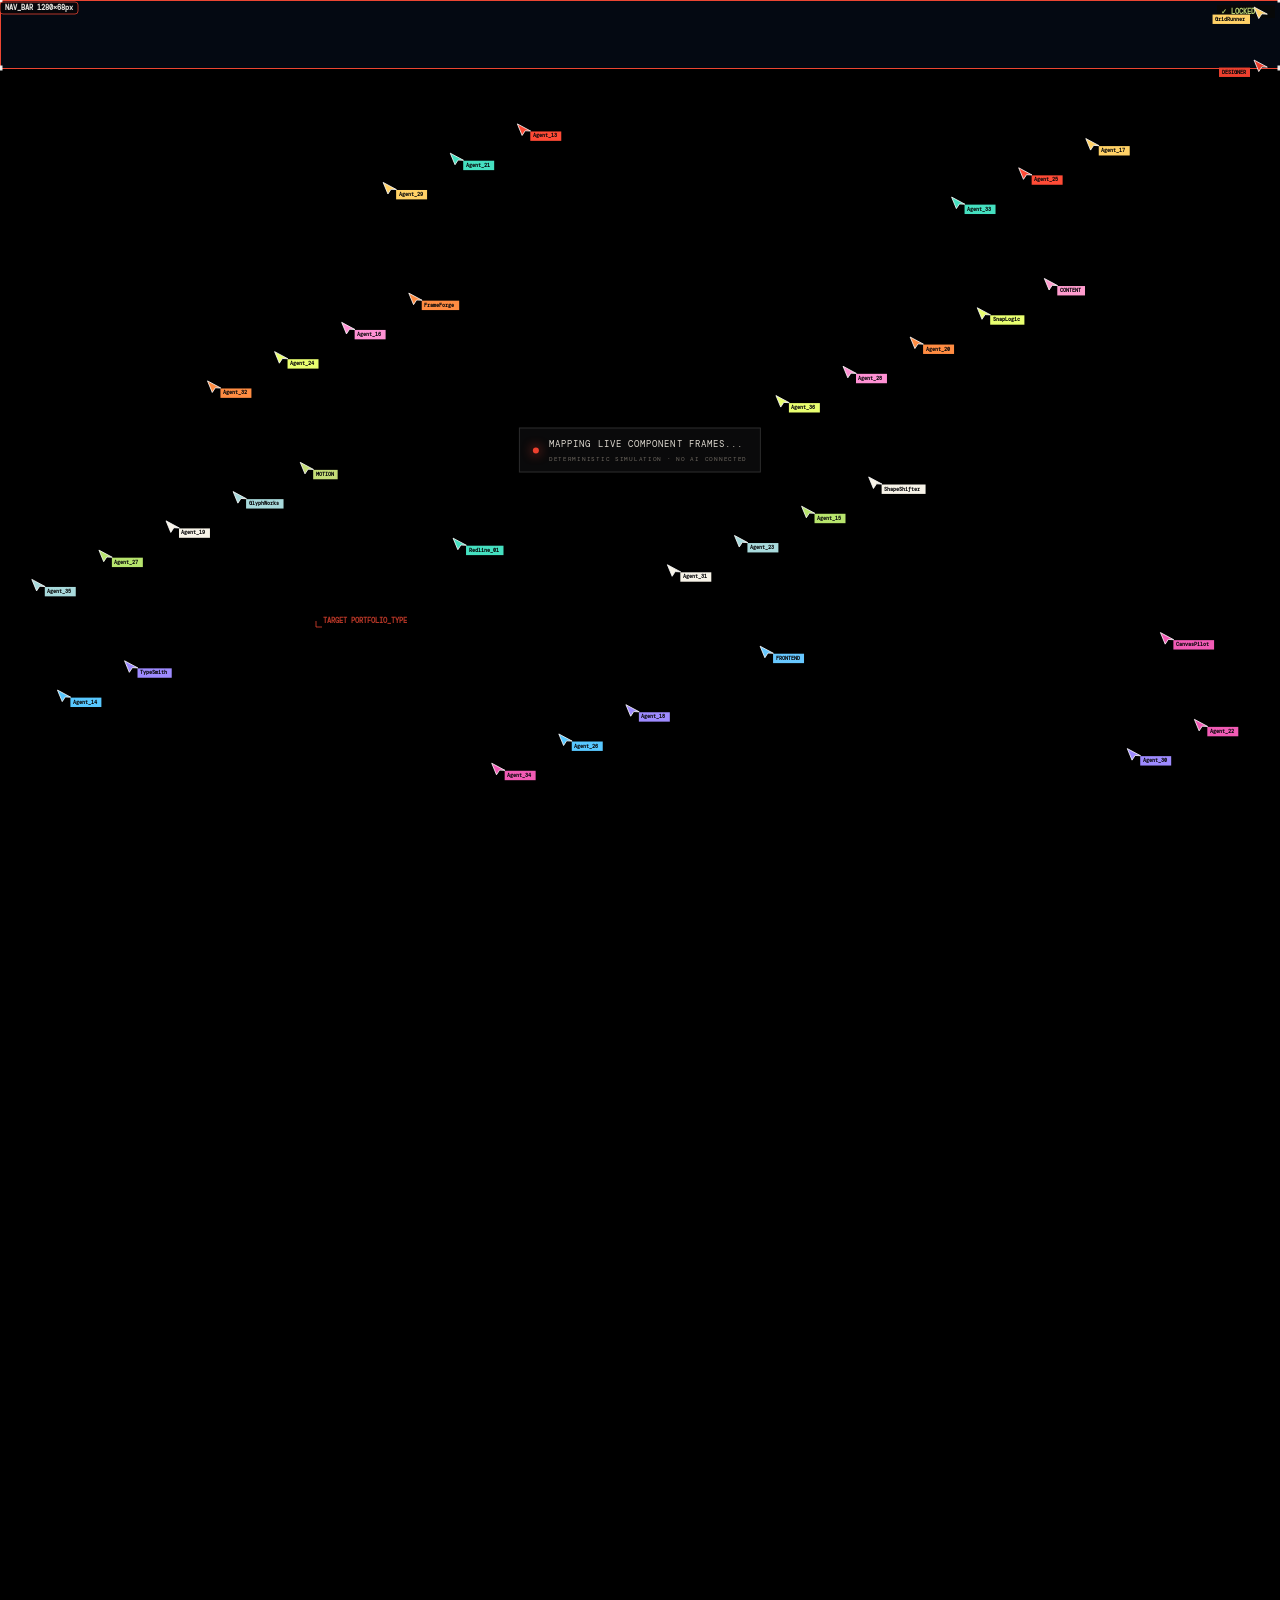
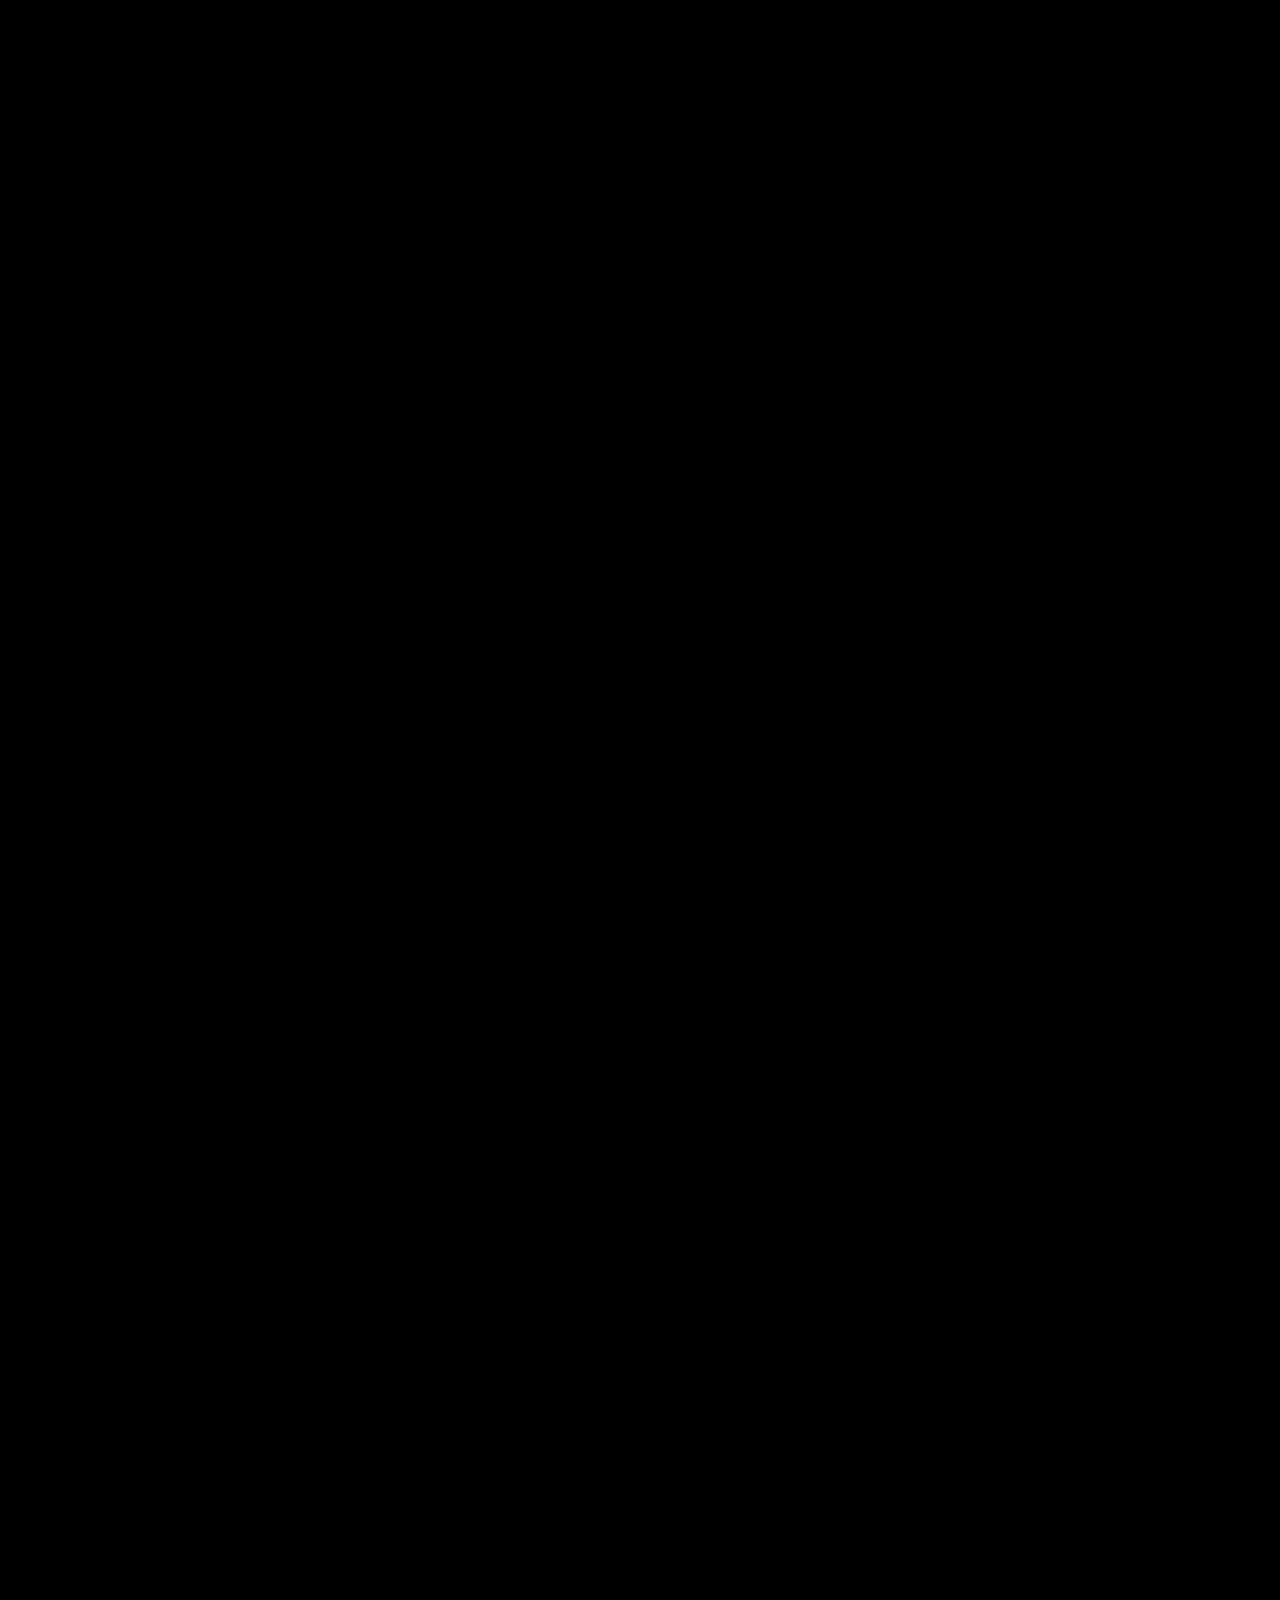
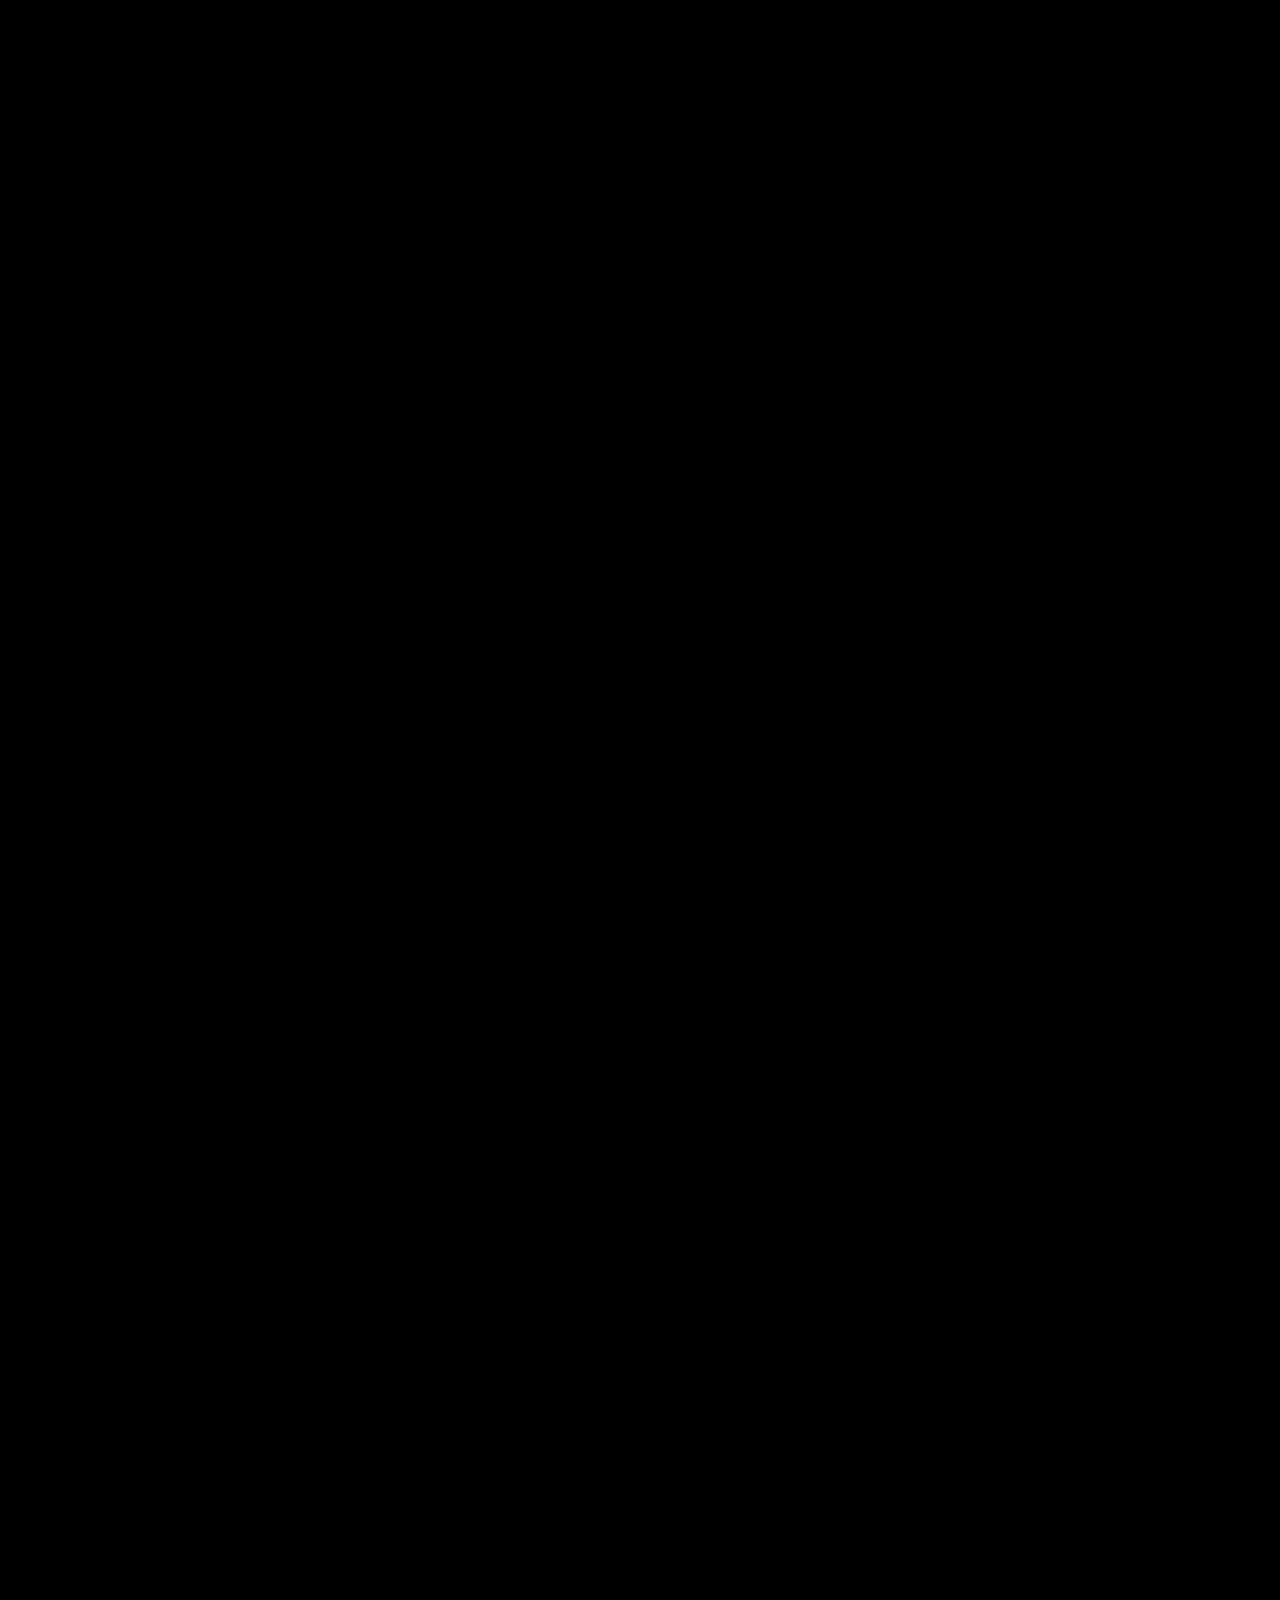
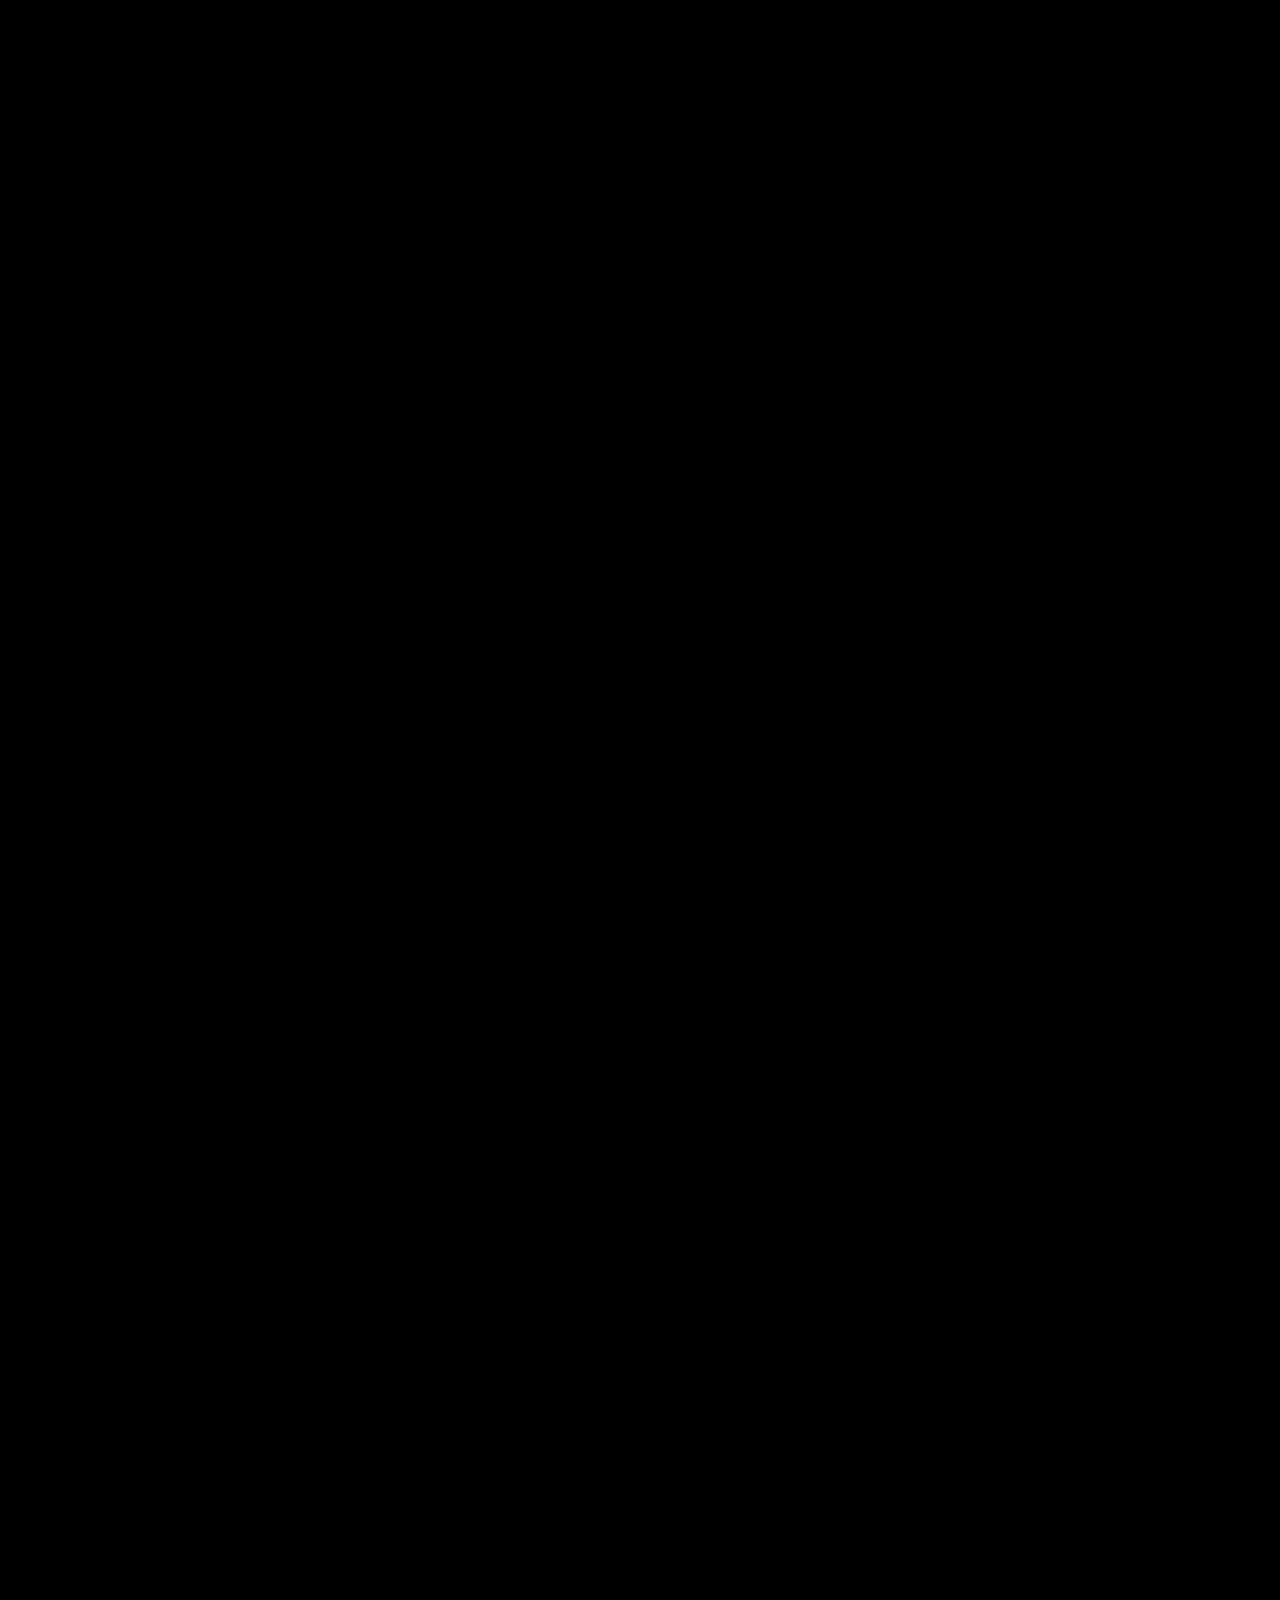
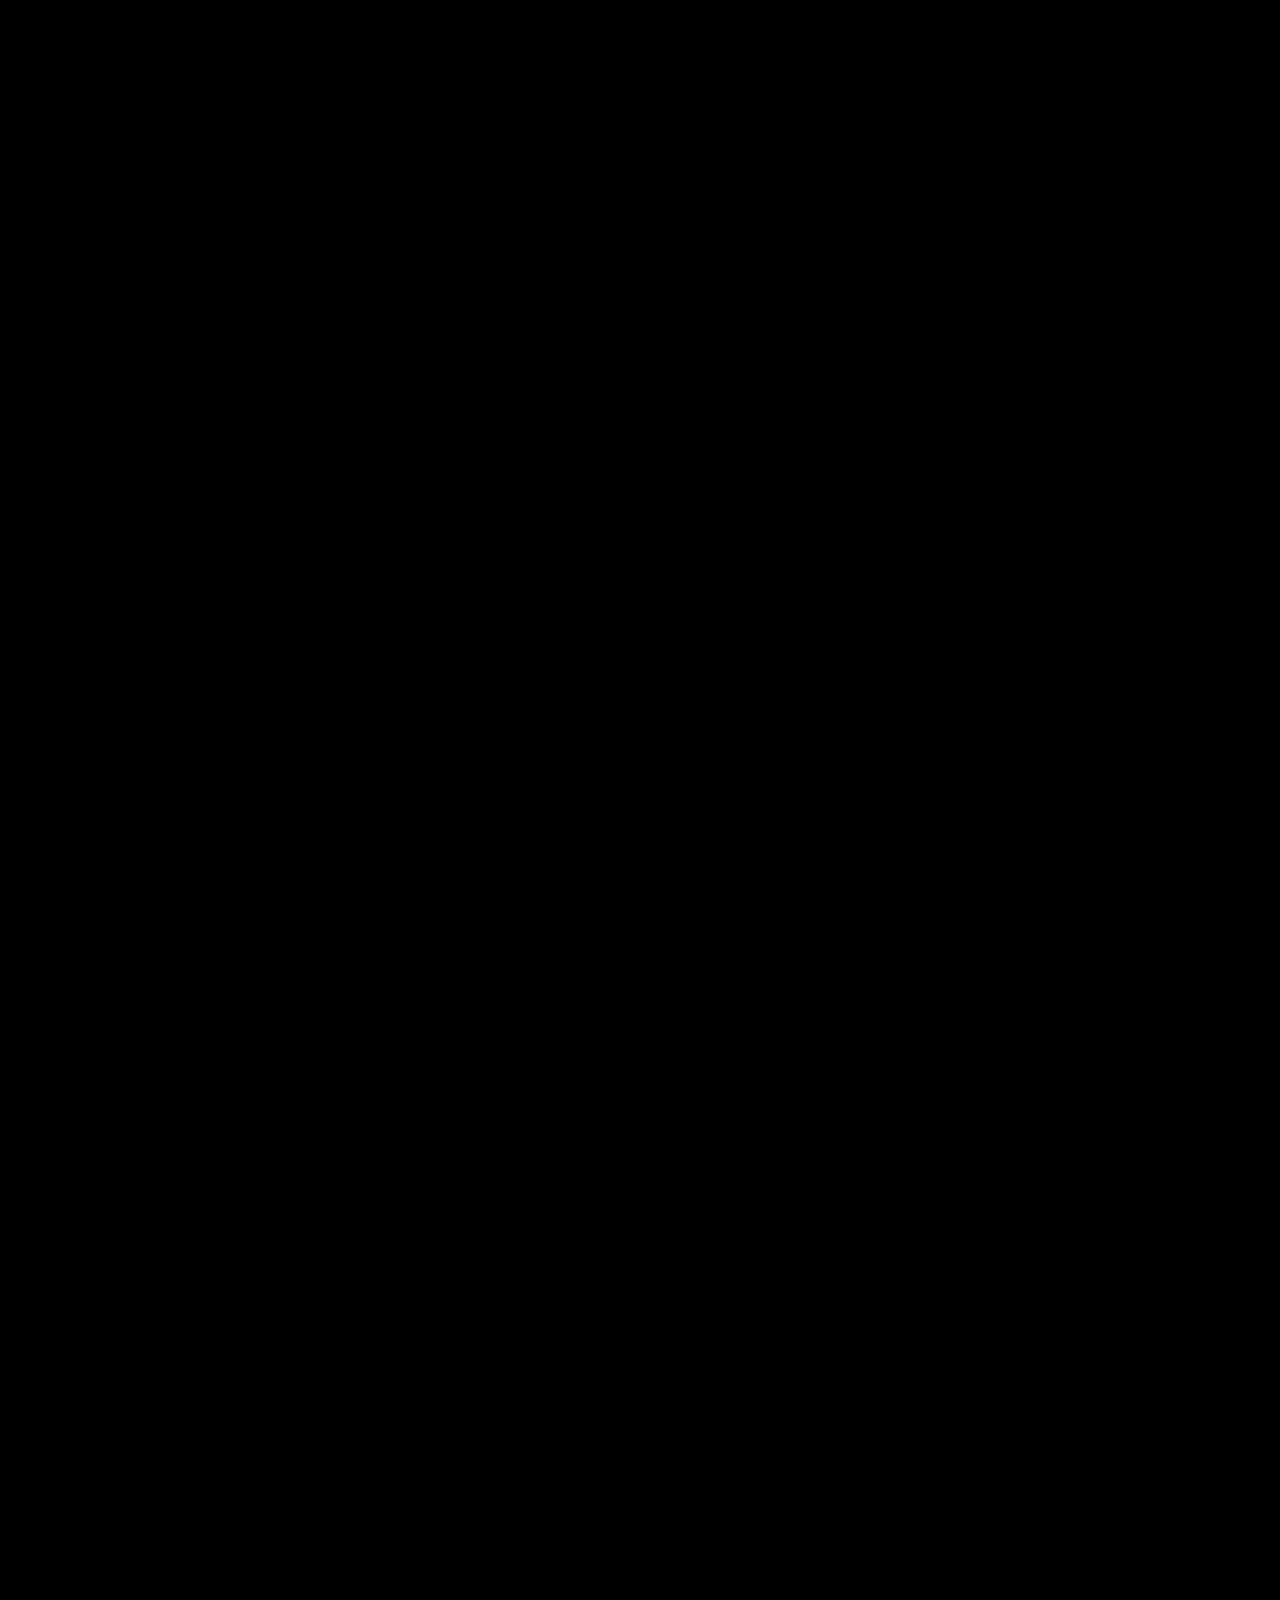
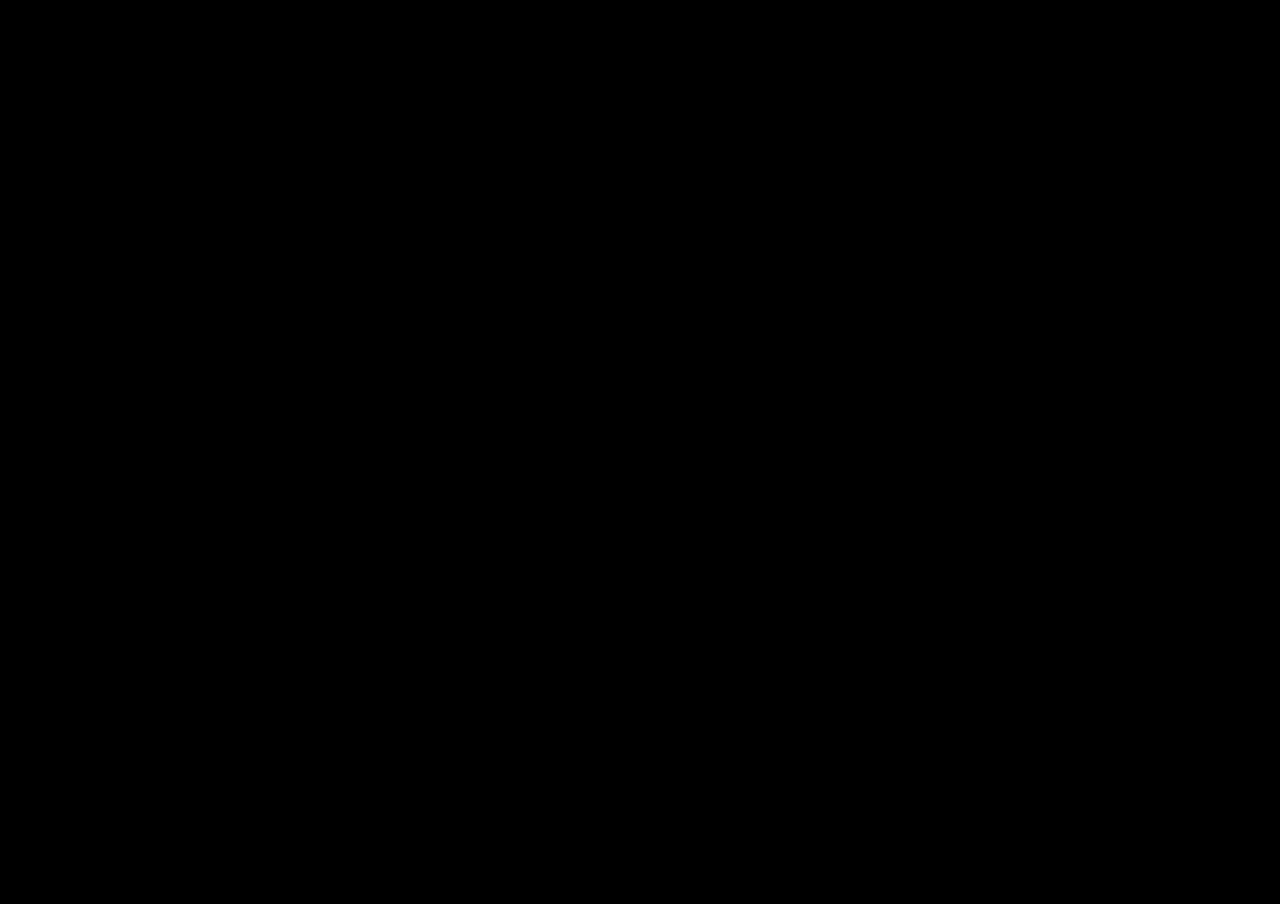
==== commit 0747d78d: "Complete Phase 4 polish: SEO metadata, SVG favicon, accessibility focus, touch targets, and performa" ====
--- a/index.html
+++ b/index.html
@@ -5,7 +5,20 @@
   <meta name="viewport" content="width=device-width, initial-scale=1">
   <meta name="theme-color" content="#000000">
   <meta name="description" content="Pranav Shenoy — Information Science Engineering student exploring cybersecurity, AI and software engineering.">
+  <meta name="author" content="Pranav Shenoy">
   <title>Pranav Shenoy — Portfolio</title>
+  <link rel="canonical" href="https://pranav-shenoy-portfolio.vercel.app">
+  <link rel="icon" type="image/svg+xml" href="data:image/svg+xml,%3Csvg xmlns='http://www.w3.org/2000/svg' viewBox='0 0 32 32'%3E%3Crect width='32' height='32' rx='6' fill='%230a0a0a'/%3E%3Ctext x='7' y='22' font-family='Space Grotesk,system-ui,sans-serif' font-size='15' font-weight='700' fill='%23f3f0e9'%3EPS%3C/text%3E%3Ccircle cx='26' cy='21' r='2' fill='%23ed402e'/%3E%3C/svg%3E">
+  <meta property="og:title" content="Pranav Shenoy — Portfolio">
+  <meta property="og:description" content="Information Science Engineering student exploring cybersecurity, AI and software engineering.">
+  <meta property="og:type" content="website">
+  <meta property="og:url" content="https://pranav-shenoy-portfolio.vercel.app">
+  <meta property="og:image" content="https://pranav-shenoy-portfolio.vercel.app/assets/pranav-shenoy.jpg">
+  <meta property="og:site_name" content="Pranav Shenoy Portfolio">
+  <meta name="twitter:card" content="summary_large_image">
+  <meta name="twitter:title" content="Pranav Shenoy — Portfolio">
+  <meta name="twitter:description" content="Information Science Engineering student exploring cybersecurity, AI and software engineering.">
+  <meta name="twitter:image" content="https://pranav-shenoy-portfolio.vercel.app/assets/pranav-shenoy.jpg">
   <link rel="preconnect" href="https://fonts.googleapis.com">
   <link rel="preconnect" href="https://fonts.gstatic.com" crossorigin>
   <link id="external-fonts" href="https://fonts.googleapis.com/css2?family=DM+Mono:wght@400;500&family=DM+Sans:wght@400;500;600;700&family=Playfair+Display:ital,wght@1,600&family=Space+Grotesk:wght@400;500;600;700&display=swap" rel="stylesheet" media="print">
@@ -17,7 +30,7 @@
   <canvas id="construction-canvas" aria-hidden="true"></canvas>
   <div class="construction-status" aria-live="polite"><i></i><span>INITIALIZING 56 COLLABORATIVE AGENTS...</span><small>DETERMINISTIC SIMULATION · NO AI CONNECTED</small></div>
   <aside class="agent-activity-panel" aria-label="Collaboration activity">
-    <div class="activity-head"><span class="mono">LEAD AGENTS / SIMULATED</span><button id="activity-collapse" aria-expanded="true" aria-label="Collapse activity list">−</button></div>
+    <div class="activity-head"><span class="mono">LEAD AGENTS / SIMULATED</span><button id="activity-collapse" type="button" aria-expanded="true" aria-label="Collapse activity list">−</button></div>
     <div class="activity-row" data-role-activity="designer"><i></i><div><b>DESIGNER</b><small>Joining the layout pass</small></div><span>PLAN</span></div>
     <div class="activity-row" data-role-activity="frontend"><i></i><div><b>FRONTEND</b><small>Mapping components</small></div><span>BUILD</span></div>
     <div class="activity-row" data-role-activity="motion"><i></i><div><b>MOTION</b><small>Preparing interactions</small></div><span>TUNE</span></div>
@@ -29,7 +42,7 @@
     <nav aria-label="Main navigation">
       <a data-build-piece="navlink" href="#about">ABOUT</a><a data-build-piece="navlink" href="#projects">PROJECTS</a><a data-build-piece="navlink" href="#toolkit">TOOLKIT</a><a data-build-piece="navlink" href="#experience">EXPERIENCE</a><a data-build-piece="navlink" href="#contact">CONTACT</a>
     </nav>
-    <button class="menu-toggle" data-build-piece="mobile-menu" aria-label="Open navigation" aria-expanded="false">☰</button>
+    <button class="menu-toggle" data-build-piece="mobile-menu" aria-label="Open navigation" aria-expanded="false" type="button">☰</button>
   </header>
 
   <main>
@@ -44,13 +57,13 @@
         <span class="hero-note mono">SCROLL TO EXPLORE&nbsp; ↘</span>
       </div>
       <div class="hero-stamp mono" aria-hidden="true" data-build-piece="stamp"><span>SECURE BY DESIGN</span><b>✳</b><span>CURIOUS BY DEFAULT</span></div>
-      <div class="hero-portrait-card" data-build-piece="hero-portrait"><img src="assets/pranav-shenoy.jpg" alt=""><span class="mono">[ OPERATOR ACTIVE ]</span><small>NMAMIT · ISE</small></div>
+      <div class="hero-portrait-card" data-build-piece="hero-portrait"><img src="assets/pranav-shenoy.jpg" alt="Pranav Shenoy" width="115" height="135"><span class="mono">[ OPERATOR ACTIVE ]</span><small>NMAMIT · ISE</small></div>
     </section>
 
     <section class="about section-pad" id="about" data-build-section="about">
       <div class="section-kicker mono" data-build-piece="kicker"><span>01 / ABOUT</span><span>THE PERSON BEHIND THE BUILDS</span></div>
       <div class="about-grid" data-build-piece="about-grid">
-        <div class="portrait-wrap" data-build-piece="portrait"><img src="assets/pranav-shenoy.jpg" alt="Portrait of Pranav Shenoy" loading="lazy" decoding="async"><span class="image-scanline" aria-hidden="true"></span><span class="portrait-caption mono">PRANAV SHENOY · ENGINEERING STUDENT</span><span class="portrait-index">PS—01</span></div>
+        <div class="portrait-wrap" data-build-piece="portrait"><img src="assets/pranav-shenoy.jpg" alt="Portrait of Pranav Shenoy" width="380" height="475" loading="lazy" decoding="async"><span class="image-scanline" aria-hidden="true"></span><span class="portrait-caption mono">PRANAV SHENOY · ENGINEERING STUDENT</span><span class="portrait-index">PS—01</span></div>
         <div class="about-copy" data-build-piece="about-copy"><p class="eyebrow mono">A LITTLE ABOUT ME</p><h2>Curiosity is<br>my <i>runtime.</i></h2><p class="intro" data-build-text="bio">I’m an Information Science Engineering student interested in building secure, intelligent and reliable software systems. I enjoy exploring cybersecurity, AI engineering, backend development and the technologies that power modern applications.</p>
           <div class="education" data-build-piece="education"><span class="mono">EDUCATION</span><div><b>B.Tech · Information Science Engineering</b><small>NMAM Institute of Technology</small></div><strong data-count="8.46" data-suffix=""><span class="count-value">0</span> <small>CGPA</small></strong></div>
           <div class="school-line mono" data-build-piece="school-line"><span>CLASS XII · EXPERT PU COLLEGE</span><b data-count="92" data-suffix="%"><span class="count-value">0</span></b><span>CLASS X · CANARA HIGH SCHOOL</span><b data-count="83" data-suffix="%"><span class="count-value">0</span></b></div>
@@ -64,20 +77,20 @@
       <div class="section-title-row" data-build-piece="project-heading"><h2>Built to<br><em>investigate.</em></h2><p>Selected projects across secure systems, AI and useful tools.<br><span class="mono">VISUALS ARE CONCEPT PREVIEWS, NOT PRODUCT SCREENSHOTS.</span></p></div>
       <div class="project-grid" data-build-piece="project-grid">
         <article class="project-card wide" data-project="ragfence" data-build-piece="project-card">
-          <a class="preview preview-rag" href="https://github.com/PranavBShenoy/RAGFENCE-" target="_blank" rel="noreferrer" aria-label="Open RAGFENCE GitHub repository">
+          <a class="preview preview-rag" href="https://github.com/PranavBShenoy/RAGFENCE-" target="_blank" rel="noopener noreferrer" aria-label="Open RAGFENCE GitHub repository">
             <div class="mock-top"><b>RAG<span>/</span>FENCE</b><span class="mock-status"><i></i> SECURITY MONITOR</span><span>⌕ &nbsp; PS</span></div>
-            <div class="rag-layout"><aside class="mock-sidebar"><span>OVERVIEW</span><span>DOCUMENTS</span><span>POLICIES</span><span>EVENT LOG</span><small>WORKSPACE<br>PERSONAL / 04</small></aside><div class="rag-main"><div class="mock-heading"><div><small>THREAT SURFACE / TODAY</small><h3>Document security</h3></div><span class="badge-red">● MONITORING</span></div><div class="metric-row"><div><small>DOCUMENTS SCANNED</small><b>1,284</b><span>↗ 12.8% this week</span></div><div><small>FLAGGED CONTENT</small><b class="red-text">08</b><span>2 require review</span></div><div><small>ACCESS EVENTS</small><b>342</b><span>all users · 24h</span></div></div><div class="chart-box"><div><b>Threat signals</b><small>LAST 7 DAYS</small></div><svg viewBox="0 0 500 100" preserveAspectRatio="none"><path d="M0 77 C35 70 35 54 70 62 S115 45 145 53 S190 28 220 39 S265 66 295 51 S340 58 368 27 S420 40 445 13 S480 25 500 8" fill="none" stroke="#ee402e" stroke-width="3"/><path d="M0 77 C35 70 35 54 70 62 S115 45 145 53 S190 28 220 39 S265 66 295 51 S340 58 368 27 S420 40 445 13 S480 25 500 8 L500 100 L0 100Z" fill="url(#ragfill)" opacity=".2"/><defs><linearGradient id="ragfill" x1="0" x2="0" y1="0" y2="1"><stop stop-color="#ee402e"/><stop offset="1" stop-color="#ee402e" stop-opacity="0"/></linearGradient></defs></svg><div class="chart-labels"><span>MON</span><span>TUE</span><span>WED</span><span>THU</span><span>FRI</span><span>SAT</span><span>SUN</span></div></div></div></div>
+            <div class="rag-layout"><aside class="mock-sidebar"><span>OVERVIEW</span><span>DOCUMENTS</span><span>POLICIES</span><span>EVENT LOG</span><small>WORKSPACE<br>PERSONAL / 04</small></aside><div class="rag-main"><div class="mock-heading"><div><small>THREAT SURFACE / TODAY</small><h3>Document security</h3></div><span class="badge-red">● MONITORING</span></div><div class="metric-row"><div><small>DOCUMENTS SCANNED</small><b>1,284</b><span>↗ 12.8% this week</span></div><div><small>FLAGGED CONTENT</small><b class="red-text">08</b><span>2 require review</span></div><div><small>ACCESS EVENTS</small><b>342</b><span>all users · 24h</span></div></div><div class="chart-box"><div><b>Threat signals</b><small>LAST 7 DAYS</small></div><svg viewBox="0 0 500 100" preserveAspectRatio="none" aria-hidden="true"><path d="M0 77 C35 70 35 54 70 62 S115 45 145 53 S190 28 220 39 S265 66 295 51 S340 58 368 27 S420 40 445 13 S480 25 500 8" fill="none" stroke="#ee402e" stroke-width="3"/><path d="M0 77 C35 70 35 54 70 62 S115 45 145 53 S190 28 220 39 S265 66 295 51 S340 58 368 27 S420 40 445 13 S480 25 500 8 L500 100 L0 100Z" fill="url(#ragfill)" opacity=".2"/><defs><linearGradient id="ragfill" x1="0" x2="0" y1="0" y2="1"><stop stop-color="#ee402e"/><stop offset="1" stop-color="#ee402e" stop-opacity="0"/></linearGradient></defs></svg><div class="chart-labels"><span>MON</span><span>TUE</span><span>WED</span><span>THU</span><span>FRI</span><span>SAT</span><span>SUN</span></div></div></div></div>
           </a>
-          <div class="project-info"><div><span class="project-no mono">01 — SECURITY / RAG</span><h3>RAGFENCE</h3><p>A security-focused RAG application designed to examine malicious documents and document-based prompt injection, with JWT authentication and user-level document access.</p><div class="tags mono"><span>PYTHON</span><span>FASTAPI</span><span>POSTGRESQL</span><span>PGVECTOR</span><span>JWT</span></div></div><a class="repo-link mono" href="https://github.com/PranavBShenoy/RAGFENCE-" target="_blank" rel="noreferrer">VIEW REPOSITORY ↗</a></div>
+          <div class="project-info"><div><span class="project-no mono">01 — SECURITY / RAG</span><h3>RAGFENCE</h3><p>A security-focused RAG application designed to examine malicious documents and document-based prompt injection, with JWT authentication and user-level document access.</p><div class="tags mono"><span>PYTHON</span><span>FASTAPI</span><span>POSTGRESQL</span><span>PGVECTOR</span><span>JWT</span></div></div><a class="repo-link mono" href="https://github.com/PranavBShenoy/RAGFENCE-" target="_blank" rel="noopener noreferrer">VIEW REPOSITORY ↗</a></div>
         </article>
         <article class="project-card" data-project="campus" data-build-piece="project-card">
-          <a class="preview preview-campus" href="https://github.com/PranavBShenoy/Campus-Ai-Assistant" target="_blank" rel="noreferrer" aria-label="Open CampusAI GitHub repository">
+          <a class="preview preview-campus" href="https://github.com/PranavBShenoy/Campus-Ai-Assistant" target="_blank" rel="noopener noreferrer" aria-label="Open CampusAI GitHub repository">
             <div class="campus-head"><span class="campus-logo">C<span>•</span></span><b>CampusAI</b><span class="campus-user">STUDENT SPACE &nbsp;⌄</span></div><div class="campus-body"><div class="campus-side"><small>YOUR SPACE</small><span>◈ &nbsp; Library</span><span>✳ &nbsp; Study plans</span><span>◷ &nbsp; Recent chats</span><div class="upload">＋ &nbsp; Add material</div></div><div class="campus-chat"><small>STUDY ASSISTANT · GROUNDED IN YOUR NOTES</small><h4>Good afternoon.<br>What are we learning?</h4><div class="source-chip">◫ &nbsp; Biology_Chapter_04.pdf &nbsp; · &nbsp; p. 12</div><div class="question">Explain the role of mitochondria in cellular respiration.</div><div class="answer"><b>CampusAI</b><p>Mitochondria are the primary site of aerobic respiration. Your notes describe three stages:</p><span>01 &nbsp; Glycolysis → 02 &nbsp; Krebs cycle → 03 &nbsp; Electron transport</span></div><div class="ask">Ask a question about your materials… <b>↑</b></div></div></div>
           </a>
-          <div class="project-info"><div><span class="project-no mono">02 — AI / EDUCATION</span><h3>CampusAI</h3><p>An academic assistant that turns uploaded study materials into grounded answers, searchable knowledge and practical study plans.</p><div class="tags mono"><span>PYTHON</span><span>RAG</span><span>CHROMADB</span><span>SQLALCHEMY</span></div></div><a class="repo-link mono" href="https://github.com/PranavBShenoy/Campus-Ai-Assistant" target="_blank" rel="noreferrer">VIEW REPOSITORY ↗</a></div>
+          <div class="project-info"><div><span class="project-no mono">02 — AI / EDUCATION</span><h3>CampusAI</h3><p>An academic assistant that turns uploaded study materials into grounded answers, searchable knowledge and practical study plans.</p><div class="tags mono"><span>PYTHON</span><span>RAG</span><span>CHROMADB</span><span>SQLALCHEMY</span></div></div><a class="repo-link mono" href="https://github.com/PranavBShenoy/Campus-Ai-Assistant" target="_blank" rel="noopener noreferrer">VIEW REPOSITORY ↗</a></div>
         </article>
         <article class="project-card" data-project="civic" data-build-piece="project-card">
-          <div class="preview preview-civic" aria-label="Concept preview of a civic infrastructure monitoring dashboard"><div class="civic-top"><b>CIVIC<span> / </span>SENTINEL</b><span>PROJECT OVERSIGHT · CONCEPT</span><span>● LIVE VIEW</span></div><div class="civic-body"><div class="civic-title"><div><small>INFRASTRUCTURE WATCH / REGION 04</small><h4>Project health overview</h4></div><div class="risk-score"><small>REGIONAL RISK</small><b>38<span>/100</span></b></div></div><div class="civic-stats"><div><small>PROJECTS TRACKED</small><b>24</b></div><div><small>ANOMALIES FLAGGED</small><b class="red-text">03</b></div><div><small>EXPENDITURE VARIANCE</small><b>+8.4%</b></div></div><div class="civic-lower"><div class="spend-chart"><small>SPEND VS. REPORTED PROGRESS</small><svg viewBox="0 0 300 80"><path d="M0 65 48 56 96 60 144 35 192 43 240 16 300 26" fill="none" stroke="#ed4230" stroke-width="2.5"/><path d="M0 70 48 65 96 54 144 48 192 38 240 35 300 20" fill="none" stroke="#c7dfbb" stroke-width="2.5" stroke-dasharray="4 4"/></svg><div class="chart-labels"><span>JAN</span><span>MAR</span><span>MAY</span><span>JUL</span><span>SEP</span><span>NOV</span></div></div><div class="anomaly"><small>NEEDS REVIEW</small><p><i></i> Invoice / PRJ-204 <b>HIGH</b></p><p><i></i> Progress gap / PRJ-118 <b>MED</b></p></div></div></div></div>
+          <div class="preview preview-civic" aria-label="Concept preview of a civic infrastructure monitoring dashboard"><div class="civic-top"><b>CIVIC<span> / </span>SENTINEL</b><span>PROJECT OVERSIGHT · CONCEPT</span><span>● LIVE VIEW</span></div><div class="civic-body"><div class="civic-title"><div><small>INFRASTRUCTURE WATCH / REGION 04</small><h4>Project health overview</h4></div><div class="risk-score"><small>REGIONAL RISK</small><b>38<span>/100</span></b></div></div><div class="civic-stats"><div><small>PROJECTS TRACKED</small><b>24</b></div><div><small>ANOMALIES FLAGGED</small><b class="red-text">03</b></div><div><small>EXPENDITURE VARIANCE</small><b>+8.4%</b></div></div><div class="civic-lower"><div class="spend-chart"><small>SPEND VS. REPORTED PROGRESS</small><svg viewBox="0 0 300 80" aria-hidden="true"><path d="M0 65 48 56 96 60 144 35 192 43 240 16 300 26" fill="none" stroke="#ed4230" stroke-width="2.5"/><path d="M0 70 48 65 96 54 144 48 192 38 240 35 300 20" fill="none" stroke="#c7dfbb" stroke-width="2.5" stroke-dasharray="4 4"/></svg><div class="chart-labels"><span>JAN</span><span>MAR</span><span>MAY</span><span>JUL</span><span>SEP</span><span>NOV</span></div></div><div class="anomaly"><small>NEEDS REVIEW</small><p><i></i> Invoice / PRJ-204 <b>HIGH</b></p><p><i></i> Progress gap / PRJ-118 <b>MED</b></p></div></div></div></div>
           <div class="project-info"><div><span class="project-no mono">03 — CONCEPT / CIVIC DATA</span><h3>Civic Sentinel</h3><p>Concept for surfacing unusual expenditure and progress patterns in public infrastructure projects through explainable risk indicators.</p><div class="tags mono"><span>PYTHON</span><span>XGBOOST</span><span>ISOLATION FOREST</span><span>DATA ANALYSIS</span></div></div><span class="concept-label mono">CONCEPT PREVIEW</span></div>
         </article>
         <article class="project-card" data-project="formflow" data-build-piece="project-card">
@@ -85,14 +98,14 @@
           <div class="project-info"><div><span class="project-no mono">04 — CONCEPT / PRODUCTIVITY</span><h3>FormFlow</h3><p>A form builder concept bringing form creation, response management and lightweight analytics into one simple workspace.</p><div class="tags mono"><span>FORM BUILDER</span><span>SUBMISSIONS</span><span>ANALYTICS</span></div></div><span class="concept-label mono">CONCEPT PREVIEW</span></div>
         </article>
         <article class="project-card" data-project="storage" data-build-piece="project-card">
-          <a class="preview preview-storage" href="https://github.com/PranavBShenoy/google-cloud-storage" target="_blank" rel="noreferrer" aria-label="Open Cloud Storage System GitHub repository"><div class="storage-head"><span>▦ &nbsp; Cloud Objects</span><span>STORAGE CONSOLE</span></div><div class="storage-content"><small>BUCKET / PROJECT-ASSETS</small><h4>Object storage</h4><div class="storage-usage"><div><span>STORAGE USED</span><b>68.2 <small>GB / 100 GB</small></b></div><div class="usage-bar"><i></i></div></div><div class="file-table"><div>NAME <span>TYPE</span><span>SIZE</span></div><p>▧ &nbsp; research-notes.pdf <span>PDF</span><span>2.4 MB</span></p><p>▧ &nbsp; model-weights.bin <span>BINARY</span><span>1.8 GB</span></p><p>▧ &nbsp; campus-data.csv <span>CSV</span><span>840 KB</span></p></div></div></a><div class="project-info"><div><span class="project-no mono">05 — CLOUD / BACKEND</span><h3>Cloud Storage System</h3><p>A storage system inspired by Google Cloud Storage, exploring backend architecture and file storage design.</p><div class="tags mono"><span>CLOUD STORAGE</span><span>BACKEND</span><span>FILE SYSTEMS</span></div></div><a class="repo-link mono" href="https://github.com/PranavBShenoy/google-cloud-storage" target="_blank" rel="noreferrer">VIEW REPOSITORY ↗</a></div></article>
+          <a class="preview preview-storage" href="https://github.com/PranavBShenoy/google-cloud-storage" target="_blank" rel="noopener noreferrer" aria-label="Open Cloud Storage System GitHub repository"><div class="storage-head"><span>▦ &nbsp; Cloud Objects</span><span>STORAGE CONSOLE</span></div><div class="storage-content"><small>BUCKET / PROJECT-ASSETS</small><h4>Object storage</h4><div class="storage-usage"><div><span>STORAGE USED</span><b>68.2 <small>GB / 100 GB</small></b></div><div class="usage-bar"><i></i></div></div><div class="file-table"><div>NAME <span>TYPE</span><span>SIZE</span></div><p>▧ &nbsp; research-notes.pdf <span>PDF</span><span>2.4 MB</span></p><p>▧ &nbsp; model-weights.bin <span>BINARY</span><span>1.8 GB</span></p><p>▧ &nbsp; campus-data.csv <span>CSV</span><span>840 KB</span></p></div></div></a><div class="project-info"><div><span class="project-no mono">05 — CLOUD / BACKEND</span><h3>Cloud Storage System</h3><p>A storage system inspired by Google Cloud Storage, exploring backend architecture and file storage design.</p><div class="tags mono"><span>CLOUD STORAGE</span><span>BACKEND</span><span>FILE SYSTEMS</span></div></div><a class="repo-link mono" href="https://github.com/PranavBShenoy/google-cloud-storage" target="_blank" rel="noopener noreferrer">VIEW REPOSITORY ↗</a></div></article>
         <article class="project-card" data-build-piece="project-card">
-          <a class="preview preview-url" href="https://github.com/PranavBShenoy/url-shortner" target="_blank" rel="noreferrer" aria-label="Open URL shortener GitHub repository"><div class="url-nav"><b>link<span>short</span></b><span>MY LINKS &nbsp;&nbsp; ANALYTICS &nbsp;&nbsp; SETTINGS</span><b class="url-user">PS</b></div><div class="url-body"><span class="url-spark">↘</span><small>LINK MANAGEMENT / DASHBOARD</small><h4>Short links.<br>Clear signals.</h4><div class="url-stats"><div><small>TOTAL CLICKS</small><b>8,492 <i>↑ 18%</i></b></div><div><small>ACTIVE LINKS</small><b>24</b></div></div><div class="short-link"><span>prnv.in/campus-notes</span><b>1,204 clicks&nbsp; ↗</b></div><div class="short-link"><span>prnv.in/project-demo</span><b>842 clicks&nbsp; ↗</b></div></div></a>
-          <div class="project-info"><div><span class="project-no mono">06 — WEB / UTILITIES</span><h3>URL Shortener</h3><p>A focused link-shortening project for creating compact URLs and tracking engagement.</p><div class="tags mono"><span>WEB APP</span><span>URLS</span><span>ANALYTICS</span></div></div><a class="repo-link mono" href="https://github.com/PranavBShenoy/url-shortner" target="_blank" rel="noreferrer">VIEW REPOSITORY ↗</a></div>
+          <a class="preview preview-url" href="https://github.com/PranavBShenoy/url-shortner" target="_blank" rel="noopener noreferrer" aria-label="Open URL shortener GitHub repository"><div class="url-nav"><b>link<span>short</span></b><span>MY LINKS &nbsp;&nbsp; ANALYTICS &nbsp;&nbsp; SETTINGS</span><b class="url-user">PS</b></div><div class="url-body"><span class="url-spark">↘</span><small>LINK MANAGEMENT / DASHBOARD</small><h4>Short links.<br>Clear signals.</h4><div class="url-stats"><div><small>TOTAL CLICKS</small><b>8,492 <i>↑ 18%</i></b></div><div><small>ACTIVE LINKS</small><b>24</b></div></div><div class="short-link"><span>prnv.in/campus-notes</span><b>1,204 clicks&nbsp; ↗</b></div><div class="short-link"><span>prnv.in/project-demo</span><b>842 clicks&nbsp; ↗</b></div></div></a>
+          <div class="project-info"><div><span class="project-no mono">06 — WEB / UTILITIES</span><h3>URL Shortener</h3><p>A focused link-shortening project for creating compact URLs and tracking engagement.</p><div class="tags mono"><span>WEB APP</span><span>URLS</span><span>ANALYTICS</span></div></div><a class="repo-link mono" href="https://github.com/PranavBShenoy/url-shortner" target="_blank" rel="noopener noreferrer">VIEW REPOSITORY ↗</a></div>
         </article>
         <article class="project-card wide" data-build-piece="project-card">
-          <a class="preview preview-secure" href="https://github.com/Suyash00-glitch/secure-coomunication" target="_blank" rel="noreferrer" aria-label="Open Secure Communication Portal GitHub repository"><div class="secure-head"><b>INTRA<span> / </span>LINK</b><span>SECURE COMMUNICATION PORTAL</span><span>● ENCRYPTED SESSION</span></div><div class="secure-body"><aside><small>WORKSPACE</small><span>▣ &nbsp; Inbox <b>03</b></span><span>◉ &nbsp; Assigned to me</span><span>▤ &nbsp; Sent</span><span>⚙ &nbsp; Settings</span></aside><div class="ticket-list"><small>OPEN TICKETS / 03</small><p class="selected"><i>●</i><span><b>Access request: vendor portal</b><small>External · Procurement · 14m</small></span><b>HIGH</b></p><p><i>●</i><span><b>Invoice discrepancy / May</b><small>Internal · Finance · 1h</small></span><b>MED</b></p><p><i>●</i><span><b>Site visit coordination</b><small>External · Operations · 3h</small></span><b>LOW</b></p></div><div class="ticket-detail"><div><small>TICKET #TK-2048 &nbsp; / &nbsp; PROCUREMENT</small><span>● IN PROGRESS</span></div><h4>Access request: vendor portal</h4><div class="message external"><small>EXTERNAL CLIENT · 10:42</small><p>Could you enable access for our site lead before the Thursday review?</p></div><div class="message internal"><small>INTERNAL NOTE · PRIVATE</small><p>Verify the contact with the department owner before sharing credentials.</p></div><div class="reply">Write a secure reply… <b>➤</b></div></div></div></a>
-          <div class="project-info"><div><span class="project-no mono">07 — EXPERIENCE / INTERNSHIP PROJECT</span><h3>Secure Communication Portal</h3><p>A ticket-based portal for internal users and external clients, with department routing, access control, audit logging and restricted internal responses.</p><div class="tags mono"><span>REACT</span><span>NODE.JS</span><span>MARIADB / MYSQL</span><span>ACCESS CONTROL</span></div></div><a class="repo-link mono" href="https://github.com/Suyash00-glitch/secure-coomunication" target="_blank" rel="noreferrer">VIEW REPOSITORY ↗</a></div>
+          <a class="preview preview-secure" href="https://github.com/Suyash00-glitch/secure-coomunication" target="_blank" rel="noopener noreferrer" aria-label="Open Secure Communication Portal GitHub repository"><div class="secure-head"><b>INTRA<span> / </span>LINK</b><span>SECURE COMMUNICATION PORTAL</span><span>● ENCRYPTED SESSION</span></div><div class="secure-body"><aside><small>WORKSPACE</small><span>▣ &nbsp; Inbox <b>03</b></span><span>◉ &nbsp; Assigned to me</span><span>▤ &nbsp; Sent</span><span>⚙ &nbsp; Settings</span></aside><div class="ticket-list"><small>OPEN TICKETS / 03</small><p class="selected"><i>●</i><span><b>Access request: vendor portal</b><small>External · Procurement · 14m</small></span><b>HIGH</b></p><p><i>●</i><span><b>Invoice discrepancy / May</b><small>Internal · Finance · 1h</small></span><b>MED</b></p><p><i>●</i><span><b>Site visit coordination</b><small>External · Operations · 3h</small></span><b>LOW</b></p></div><div class="ticket-detail"><div><small>TICKET #TK-2048 &nbsp; / &nbsp; PROCUREMENT</small><span>● IN PROGRESS</span></div><h4>Access request: vendor portal</h4><div class="message external"><small>EXTERNAL CLIENT · 10:42</small><p>Could you enable access for our site lead before the Thursday review?</p></div><div class="message internal"><small>INTERNAL NOTE · PRIVATE</small><p>Verify the contact with the department owner before sharing credentials.</p></div><div class="reply">Write a secure reply… <b>➤</b></div></div></div></a>
+          <div class="project-info"><div><span class="project-no mono">07 — EXPERIENCE / INTERNSHIP PROJECT</span><h3>Secure Communication Portal</h3><p>A ticket-based portal for internal users and external clients, with department routing, access control, audit logging and restricted internal responses.</p><div class="tags mono"><span>REACT</span><span>NODE.JS</span><span>MARIADB / MYSQL</span><span>ACCESS CONTROL</span></div></div><a class="repo-link mono" href="https://github.com/Suyash00-glitch/secure-coomunication" target="_blank" rel="noopener noreferrer">VIEW REPOSITORY ↗</a></div>
         </article>
       </div>
       <p class="project-foot mono">SELECTED BUILDS & CONCEPT STUDIES <span>2024 — 2026</span></p>
@@ -113,7 +126,7 @@
 
     <section class="experience section-pad" id="experience" data-build-section="experience"><div class="section-kicker mono"><span>04 / EXPERIENCE</span><span>LEARNING BY DOING</span></div><h2>Experience<br><i>in practice.</i></h2><div class="experience-item" data-build-piece="experience-item"><span class="experience-symbol">✳</span><div><span class="mono">INTERNSHIP · MANIPAL TECHNOLOGIES LTD</span><h3>Intern</h3><p data-build-text="experience">Completed an internship focused on developing a secure, ticket-based communication portal for internal users and external clients.</p><div class="tags mono"><span>SECURE COMMUNICATION</span><span>TICKET WORKFLOW</span><span>ACCESS CONTROL</span></div></div><span class="mono experience-date">PROFESSIONAL EXPERIENCE</span></div></section>
 
-    <section class="contact section-pad" id="contact" data-build-section="contact"><div class="section-kicker mono"><span>05 / CONTACT</span><span>OPEN CHANNEL</span></div><p class="hello">Have a good one in mind?</p><h2>Let’s make<br><i>it matter.</i></h2><a class="contact-cta" data-build-piece="contact-cta" href="mailto:nnm24is160@nmamit.in">SAY HELLO <span>↗</span></a><div class="contact-links" data-build-piece="contact-links"><a href="mailto:nnm24is160@nmamit.in">NNM24IS160@NMAMIT.IN <span>↗</span></a><a href="https://github.com/PranavBShenoy" target="_blank" rel="noreferrer">GITHUB <span>↗</span></a><a href="https://www.linkedin.com/in/pranav-shenoy-b54288312" target="_blank" rel="noreferrer">LINKEDIN <span>↗</span></a><a href="assets/pranav-shenoy-resume.pdf" target="_blank" rel="noreferrer">DOWNLOAD RESUME <span>↗</span></a></div></section>
+    <section class="contact section-pad" id="contact" data-build-section="contact"><div class="section-kicker mono"><span>05 / CONTACT</span><span>OPEN CHANNEL</span></div><p class="hello">Have a good one in mind?</p><h2>Let’s make<br><i>it matter.</i></h2><a class="contact-cta" data-build-piece="contact-cta" href="mailto:nnm24is160@nmamit.in">SAY HELLO <span>↗</span></a><div class="contact-links" data-build-piece="contact-links"><a href="mailto:nnm24is160@nmamit.in">NNM24IS160@NMAMIT.IN <span>↗</span></a><a href="https://github.com/PranavBShenoy" target="_blank" rel="noopener noreferrer">GITHUB <span>↗</span></a><a href="https://www.linkedin.com/in/pranav-shenoy-b54288312" target="_blank" rel="noopener noreferrer">LINKEDIN <span>↗</span></a><a href="assets/pranav-shenoy-resume.pdf" target="_blank" rel="noopener noreferrer" download="Pranav-Shenoy-Resume.pdf">DOWNLOAD RESUME <span>↗</span></a></div></section>
   </main>
   <footer class="footer mono" data-build-section="footer"><a class="brand" data-build-piece="footer-brand" href="#home">PS<span>.</span></a><span>DESIGNED &amp; BUILT BY PRANAV SHENOY</span><a href="#home">BACK TO TOP ↑</a><span>© 2026</span></footer>
   <div class="canvas-dock" role="toolbar" aria-label="Construction canvas controls">
--- a/style.css
+++ b/style.css
@@ -57,3 +57,13 @@
 @media(prefers-reduced-motion:reduce){.agent-activity-panel{transition:none!important}}
 body.motion-reduced .construction-status,body.motion-reduced .construction-status i,body.motion-reduced [data-build-section].section-built,body.motion-reduced [data-build-piece].piece-built,body.motion-reduced .hero-name.piece-built:after,body.motion-reduced .portrait-wrap.scan-in img,body.motion-reduced .hero-portrait-card.scan-in img,body.motion-reduced .hero-portrait-card.scan-in:after{animation:none!important}body.motion-reduced .agent-activity-panel,body.motion-reduced .canvas-dock,body.motion-reduced .inspect-drawer{transition:none!important}
 html:not(.js) body.construction-active [data-build-section],html:not(.js) body.construction-active [data-build-piece]{opacity:1!important;visibility:visible!important;pointer-events:auto!important;animation:none!important}html:not(.js) .construction-status,html:not(.js) #construction-canvas,html:not(.js) .canvas-dock{display:none}
+
+/* Phase 2 — Mobile responsiveness fixes */
+@media(max-width:600px){.topbar.section-built{clip-path:none!important}.topbar.nav-open{z-index:100}.topbar.nav-open nav{display:flex;z-index:100}.topbar.nav-open nav a{opacity:1!important;visibility:visible!important;pointer-events:auto!important;clip-path:none!important}.portrait-wrap:after{inset:8px 0 -8px 8px}.credential-grid>div:nth-child(3),.credential-grid>div:nth-child(5){border-top:1px solid #beb8b0}.footer{padding-bottom:64px}}
+
+/* Phase 4 — Accessibility, visible focus and interactive polish */
+button,input,textarea{touch-action:manipulation}
+.brand:focus-visible,.topbar nav a:focus-visible,.round-link:focus-visible,.preview:focus-visible,.repo-link:focus-visible,.contact-cta:focus-visible,.contact-links a:focus-visible,.footer a:focus-visible,.skill-row b:focus-visible{outline:2px solid var(--red);outline-offset:3px}
+.contact :focus-visible{outline-color:#fff}
+@media(max-width:600px){.menu-toggle{display:inline-flex;align-items:center;justify-content:center;min-width:44px;min-height:44px;padding:8px}.topbar.nav-open nav a{min-height:40px;display:flex;align-items:center}}
+
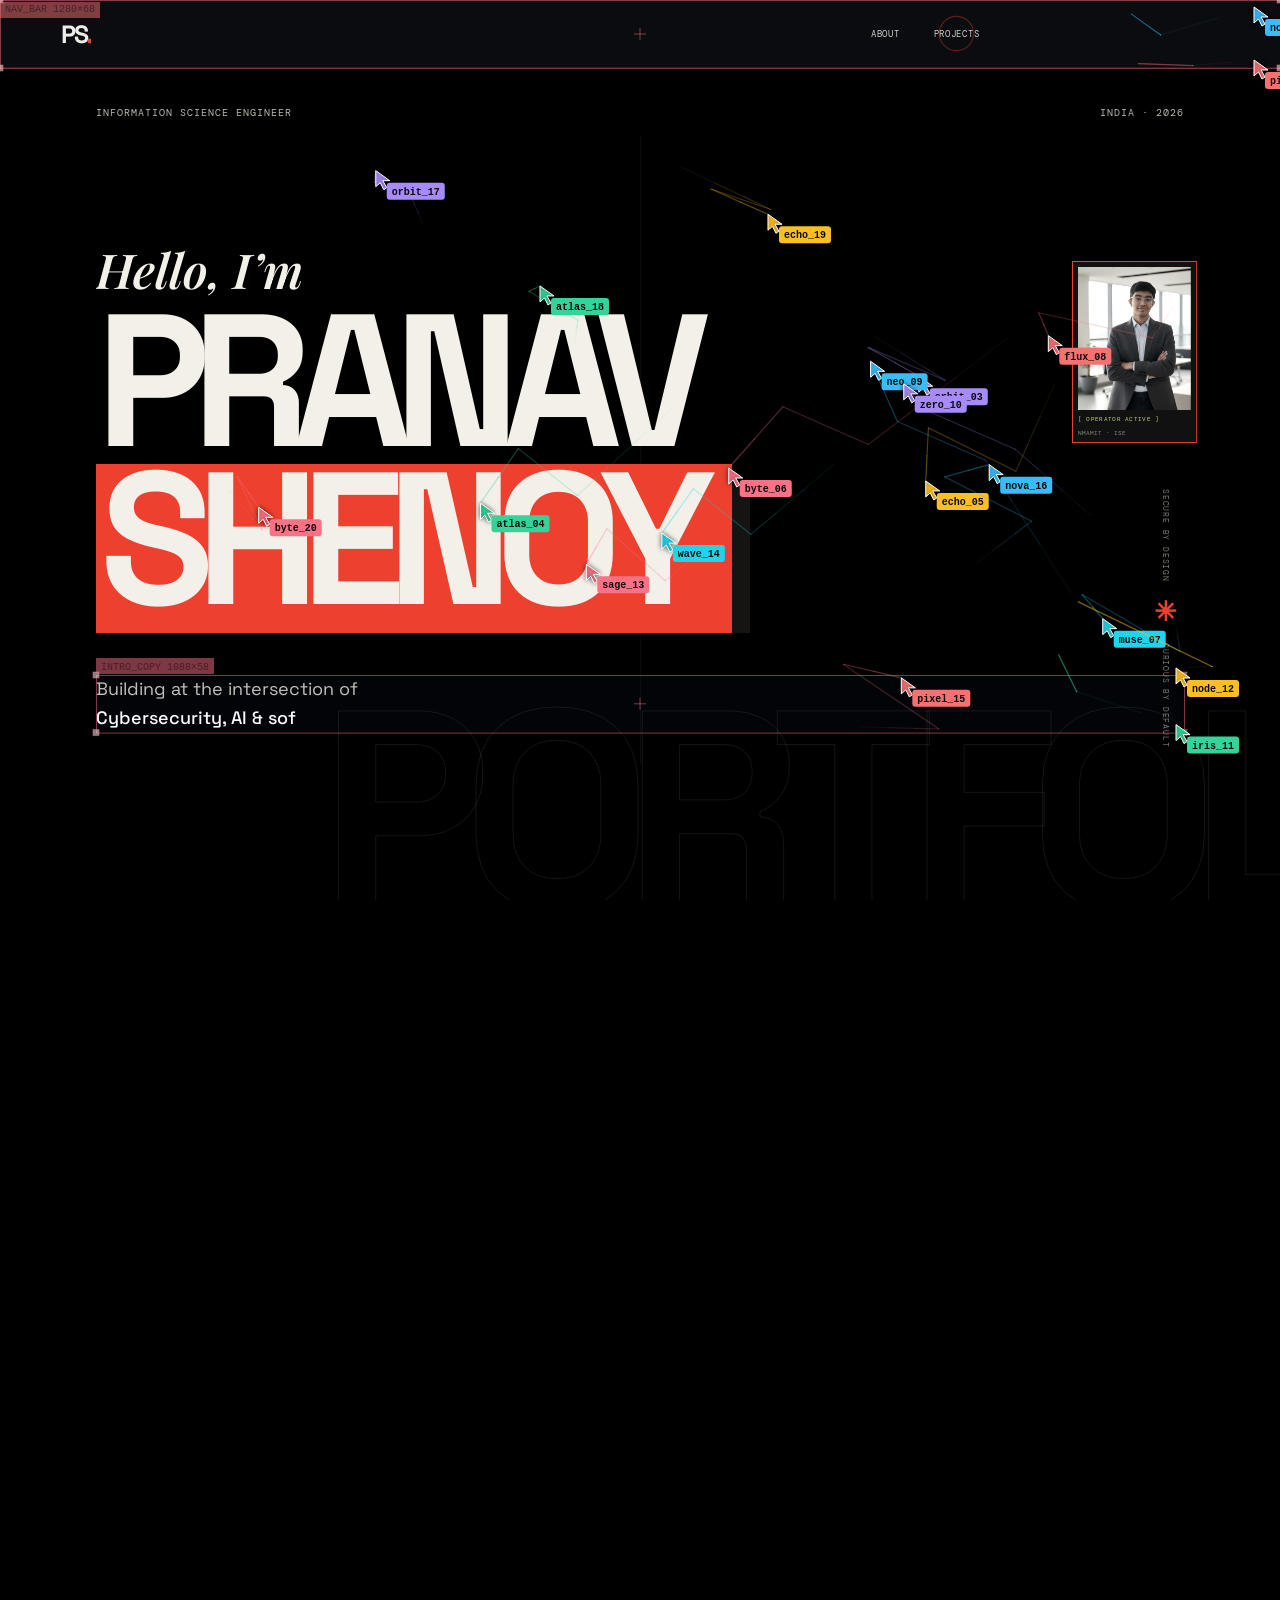
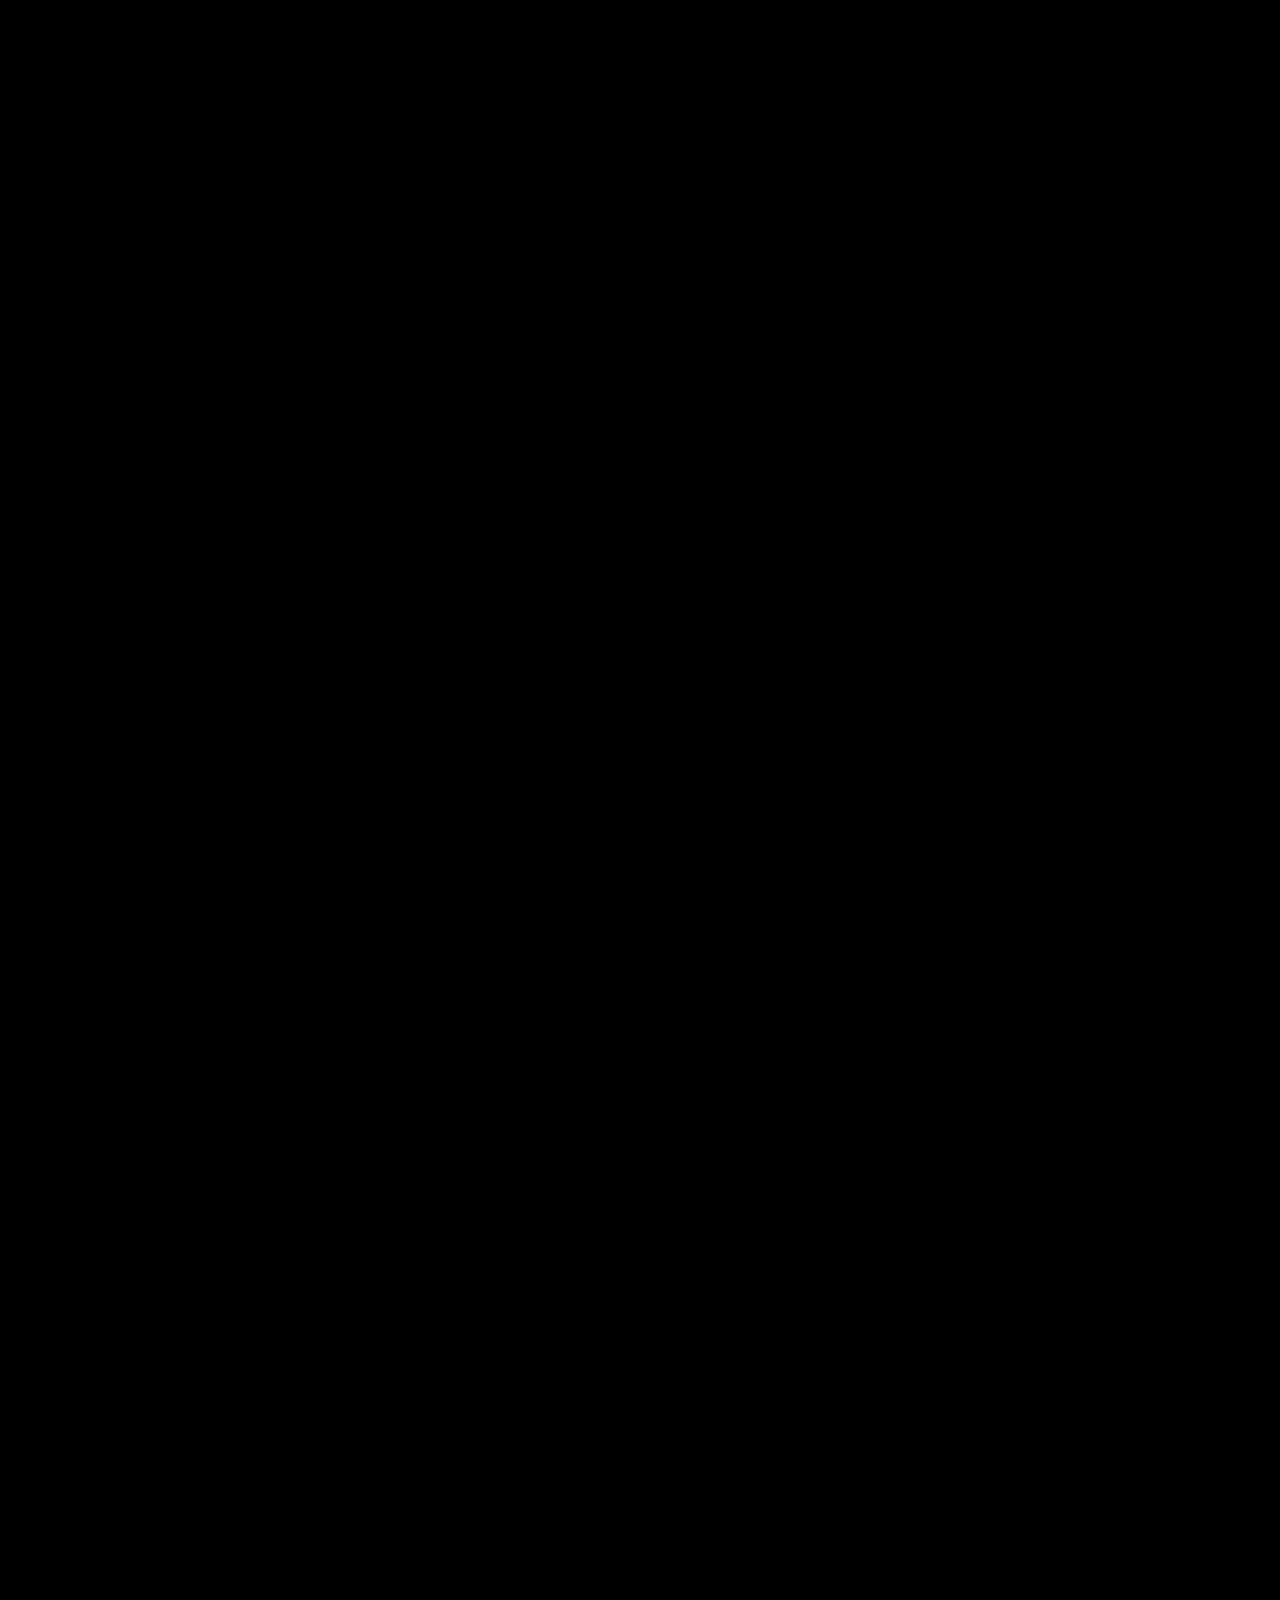
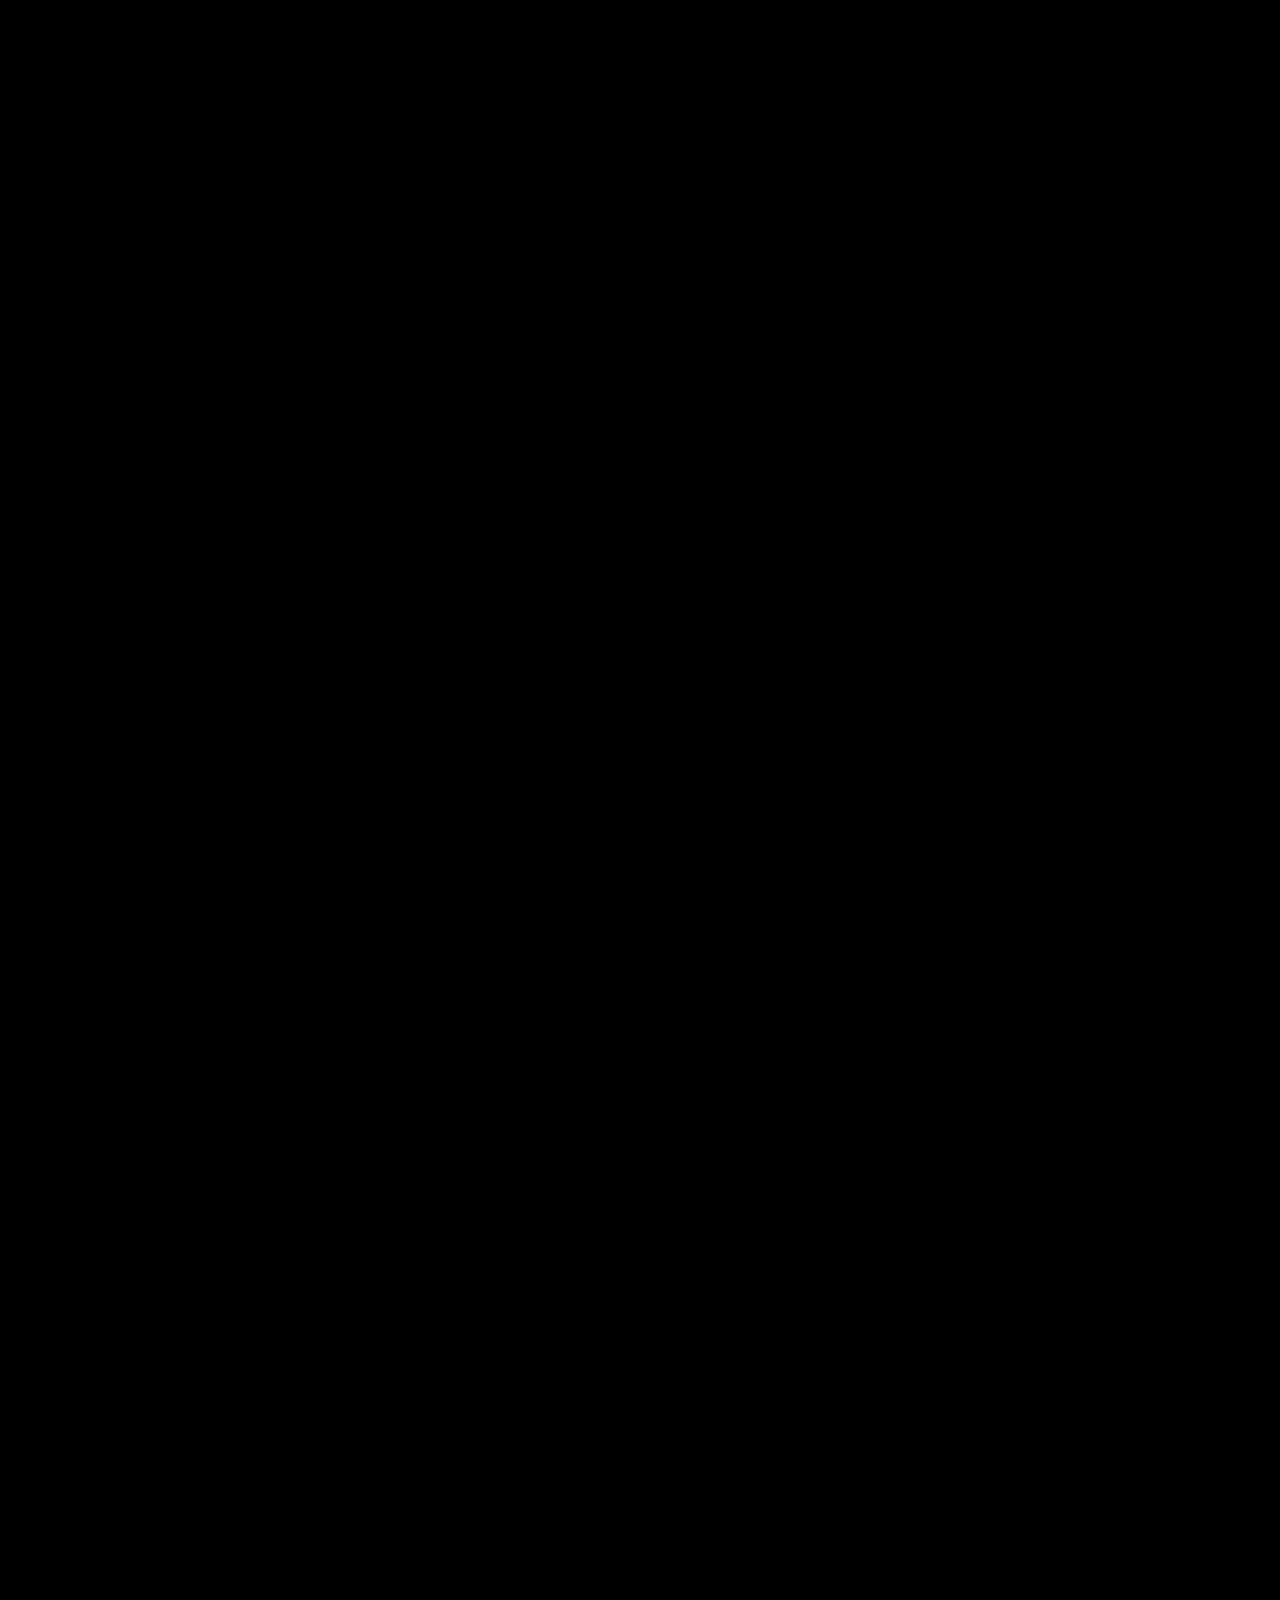
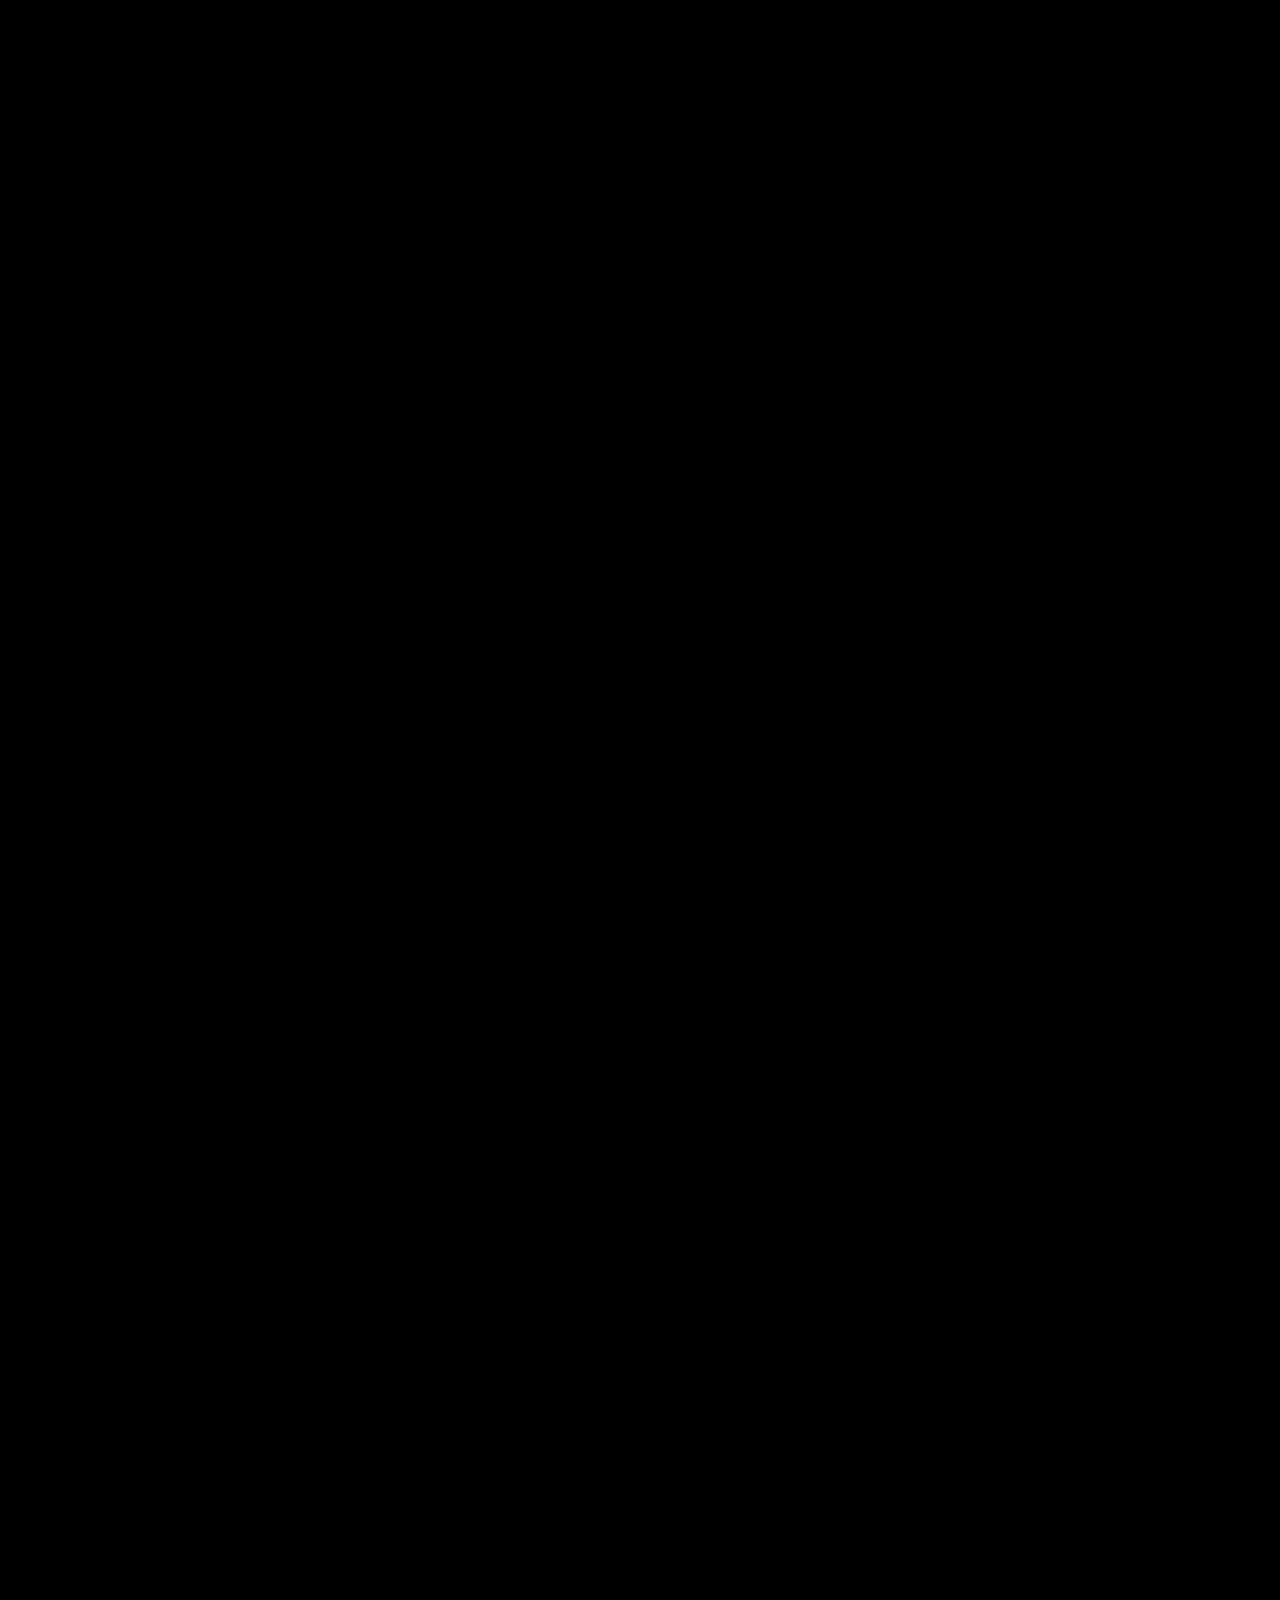
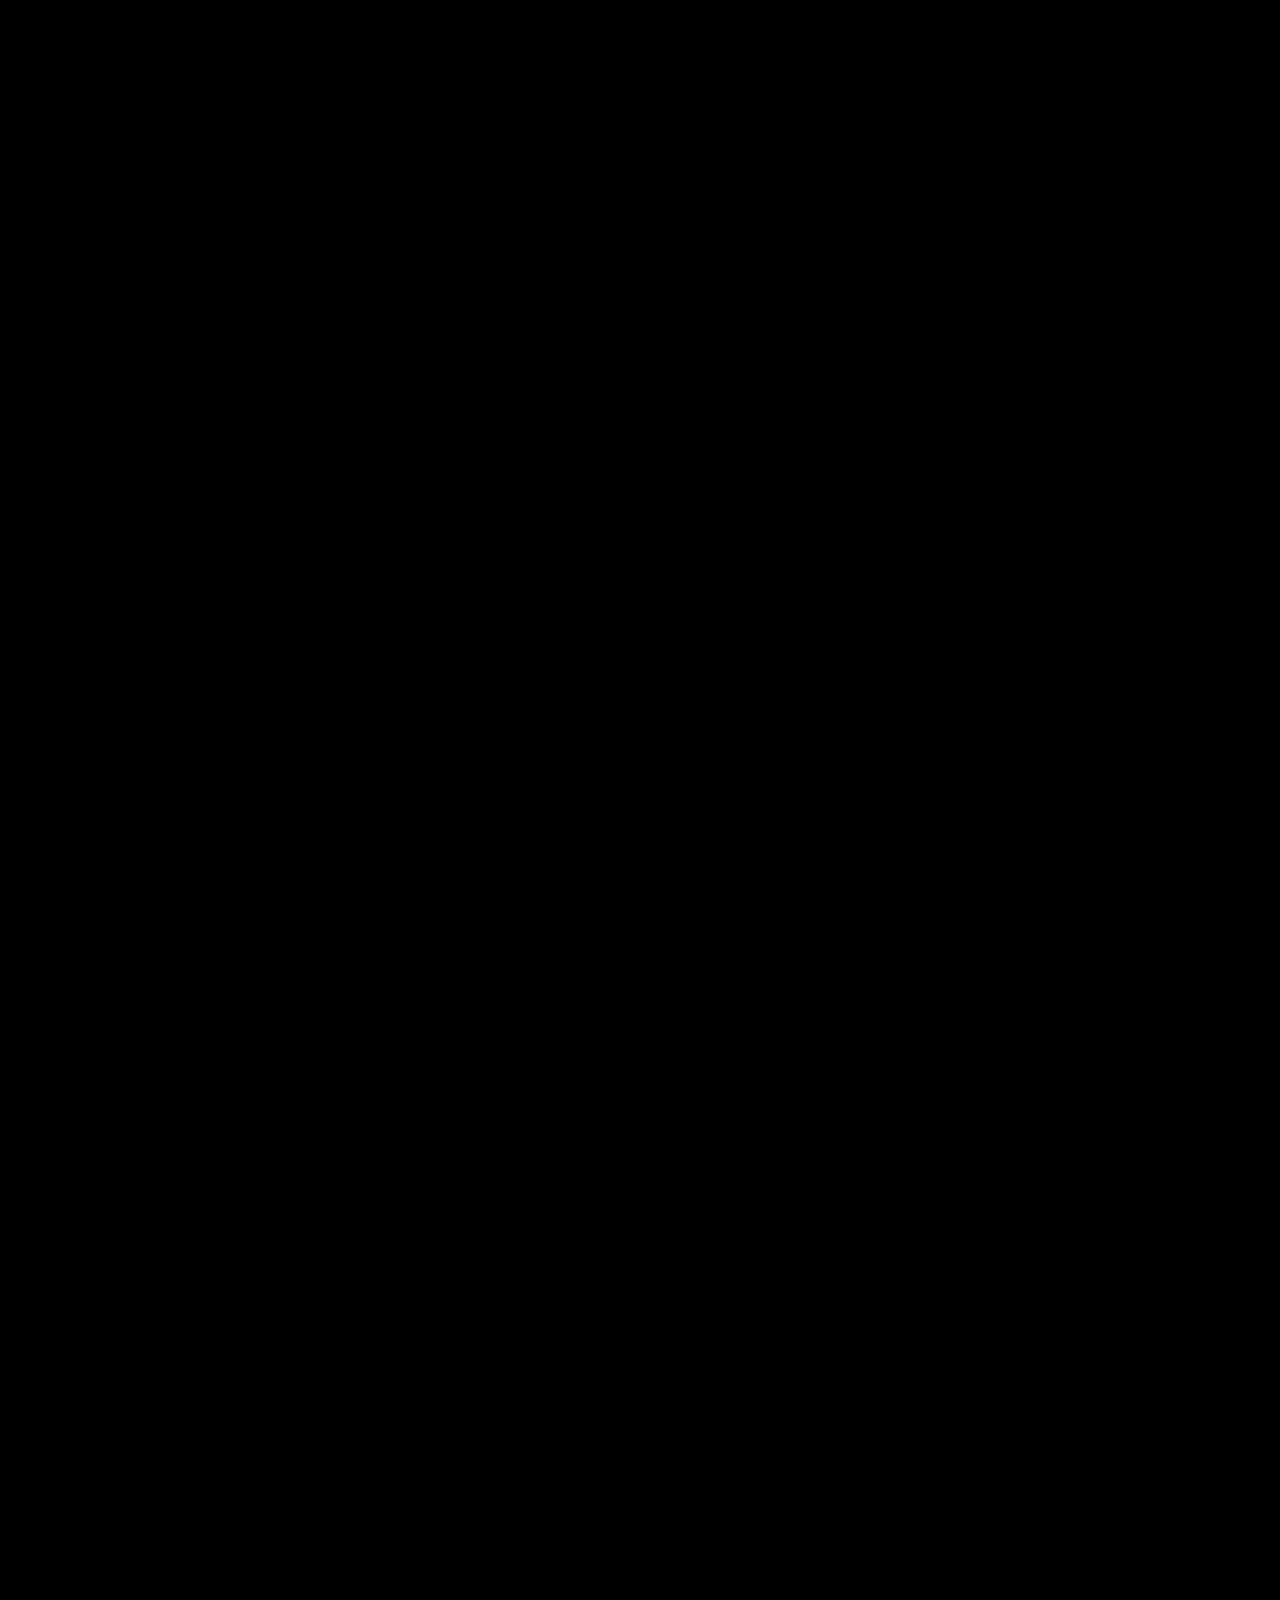
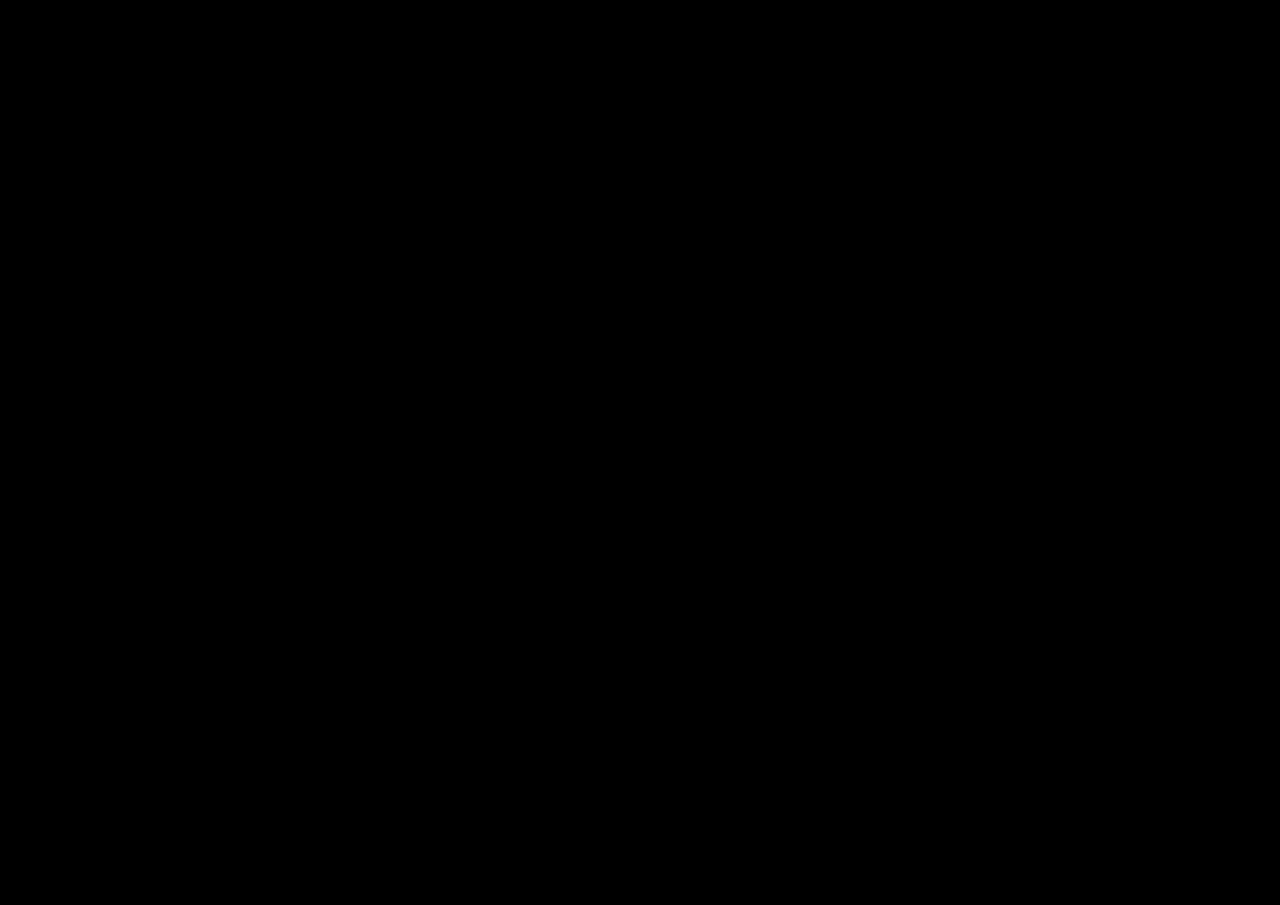
==== commit f1e3f58c: "feat: complete CMS backend, dynamic portfolio frontend, Supabase keepalive, and release hardening - " ====
--- a/index.html
+++ b/index.html
@@ -28,16 +28,8 @@
 <body class="construction-active">
   <div class="grain" aria-hidden="true"></div>
   <canvas id="construction-canvas" aria-hidden="true"></canvas>
-  <div class="construction-status" aria-live="polite"><i></i><span>INITIALIZING 56 COLLABORATIVE AGENTS...</span><small>DETERMINISTIC SIMULATION · NO AI CONNECTED</small></div>
-  <aside class="agent-activity-panel" aria-label="Collaboration activity">
-    <div class="activity-head"><span class="mono">LEAD AGENTS / SIMULATED</span><button id="activity-collapse" type="button" aria-expanded="true" aria-label="Collapse activity list">−</button></div>
-    <div class="activity-row" data-role-activity="designer"><i></i><div><b>DESIGNER</b><small>Joining the layout pass</small></div><span>PLAN</span></div>
-    <div class="activity-row" data-role-activity="frontend"><i></i><div><b>FRONTEND</b><small>Mapping components</small></div><span>BUILD</span></div>
-    <div class="activity-row" data-role-activity="motion"><i></i><div><b>MOTION</b><small>Preparing interactions</small></div><span>TUNE</span></div>
-    <div class="activity-row" data-role-activity="content"><i></i><div><b>CONTENT</b><small>Sequencing portfolio copy</small></div><span>WRITE</span></div>
-    <div class="activity-disclosure mono">DETERMINISTIC SIMULATION · NO LIVE AI</div>
-  </aside>
-  <header class="topbar" data-build-section="navigation">
+  <div class="initializing" id="swarm-initializing" aria-hidden="true"><span class="pulse-dot"></span> INITIALIZING <span id="swarm-count-label">20</span> COLLABORATIVE AGENTS <span class="init-muted">// CONNECTING TO CANVAS</span></div>
+  <header class="topbar" data-build="NAV_BAR" data-build-section="navigation">
     <a class="brand" data-build-piece="logo" href="#home" aria-label="Pranav Shenoy home">PS<span>.</span></a>
     <nav aria-label="Main navigation">
       <a data-build-piece="navlink" href="#about">ABOUT</a><a data-build-piece="navlink" href="#projects">PROJECTS</a><a data-build-piece="navlink" href="#toolkit">TOOLKIT</a><a data-build-piece="navlink" href="#experience">EXPERIENCE</a><a data-build-piece="navlink" href="#contact">CONTACT</a>
@@ -129,24 +121,8 @@
     <section class="contact section-pad" id="contact" data-build-section="contact"><div class="section-kicker mono"><span>05 / CONTACT</span><span>OPEN CHANNEL</span></div><p class="hello">Have a good one in mind?</p><h2>Let’s make<br><i>it matter.</i></h2><a class="contact-cta" data-build-piece="contact-cta" href="mailto:nnm24is160@nmamit.in">SAY HELLO <span>↗</span></a><div class="contact-links" data-build-piece="contact-links"><a href="mailto:nnm24is160@nmamit.in">NNM24IS160@NMAMIT.IN <span>↗</span></a><a href="https://github.com/PranavBShenoy" target="_blank" rel="noopener noreferrer">GITHUB <span>↗</span></a><a href="https://www.linkedin.com/in/pranav-shenoy-b54288312" target="_blank" rel="noopener noreferrer">LINKEDIN <span>↗</span></a><a href="assets/pranav-shenoy-resume.pdf" target="_blank" rel="noopener noreferrer" download="Pranav-Shenoy-Resume.pdf">DOWNLOAD RESUME <span>↗</span></a></div></section>
   </main>
   <footer class="footer mono" data-build-section="footer"><a class="brand" data-build-piece="footer-brand" href="#home">PS<span>.</span></a><span>DESIGNED &amp; BUILT BY PRANAV SHENOY</span><a href="#home">BACK TO TOP ↑</a><span>© 2026</span></footer>
-  <div class="canvas-dock" role="toolbar" aria-label="Construction canvas controls">
-    <span class="dock-brand"><b>PS</b><small>BUILD CANVAS</small></span>
-    <button class="dock-button" id="replay-build" type="button">↻ <span>REPLAY BUILD</span></button>
-    <div class="dock-group" role="group" aria-label="Cursor count">
-      <span class="dock-label">CURSORS</span><button class="count-option" data-count-choice="20" aria-pressed="false">20</button><button class="count-option selected" data-count-choice="56" aria-pressed="true">56</button><button class="count-option" data-count-choice="100" aria-pressed="false">100</button>
-    </div>
-    <div class="dock-group mode-group" role="group" aria-label="Cursor mode">
-      <span class="dock-label">MODE</span><button class="mode-option selected" data-mode-choice="collab" aria-pressed="true">COLLAB</button><button class="mode-option" data-mode-choice="wireframe" aria-pressed="false">WIREFRAME</button><button class="mode-option" data-mode-choice="follow" aria-pressed="false">FOLLOW</button>
-    </div>
-    <button class="dock-button sound-toggle" id="sound-toggle" type="button" aria-pressed="false">◖ <span>SOUND OFF</span></button>
-    <button class="dock-button" id="motion-mode" type="button" aria-pressed="false" title="Toggle reduced motion">◌ <span>MOTION FULL</span></button>
-    <!-- DEV_ONLY_START:PROFILE_EDITOR -->
-    <button class="dock-button" id="inspect-toggle" type="button" aria-expanded="false" aria-controls="inspect-drawer">✎ <span>CUSTOMIZE</span></button>
-    <!-- DEV_ONLY_END:PROFILE_EDITOR -->
-    <span class="dock-phase" id="dock-phase">PHASE 0 / VOID</span>
-    <span class="dock-sim">SIMULATION / NO AI CONNECTED</span>
-  </div>
   <!-- DEV_ONLY_START:PROFILE_EDITOR -->
+  <button id="inspect-toggle" type="button" aria-expanded="false" aria-controls="inspect-drawer" hidden>CUSTOMIZE</button>
   <aside class="inspect-drawer" id="inspect-drawer" aria-label="Customize portfolio profile" hidden>
     <div class="drawer-head"><div><span class="mono">INSPECT / PROFILE</span><h2>Live content edit</h2></div><button id="inspect-close" class="drawer-close" aria-label="Close customize drawer">×</button></div>
     <p>Edits update the portfolio and replay its construction.</p>
--- a/style.css
+++ b/style.css
@@ -1,17 +1,21 @@
-:root{--bg:#0a0a0a;--paper:#f3f0e9;--muted:#99958f;--red:#ed402e;--line:#373431;--mono:'DM Mono',monospace;--sans:'Space Grotesk','DM Sans',sans-serif}*{box-sizing:border-box}html{scroll-behavior:smooth;scroll-padding-top:86px}body{margin:0;background:var(--bg);color:var(--paper);font-family:var(--sans);overflow-x:hidden}a{color:inherit;text-decoration:none}button{font:inherit;color:inherit}.grain{position:fixed;inset:0;z-index:10;pointer-events:none;opacity:.12;background-image:url("data:image/svg+xml,%3Csvg viewBox='0 0 180 180' xmlns='http://www.w3.org/2000/svg'%3E%3Cfilter id='n'%3E%3CfeTurbulence type='fractalNoise' baseFrequency='.92' numOctaves='3' stitchTiles='stitch'/%3E%3C/filter%3E%3Crect width='100%25' height='100%25' filter='url(%23n)' opacity='.24'/%3E%3C/svg%3E")}.mono{font:10px/1.5 var(--mono);letter-spacing:.1em}.topbar{position:fixed;z-index:20;top:0;left:0;right:0;height:68px;display:flex;align-items:center;justify-content:space-between;padding:0 4.8vw;background:#0a0a0aeb;border-bottom:1px solid #ffffff17;backdrop-filter:blur(12px)}.brand{font-size:25px;font-weight:700;letter-spacing:-.1em}.brand span{color:var(--red)}.topbar nav{display:flex;gap:34px}.topbar nav a,.motion-toggle{font:9px var(--mono);letter-spacing:.08em;color:#d7d3cc;transition:color .2s}.topbar nav a:hover,.motion-toggle:hover{color:var(--red)}.motion-toggle{border:1px solid #444;background:none;border-radius:24px;padding:8px 12px;cursor:pointer}.motion-toggle span{color:#c6dfbb;margin-left:6px}.menu-toggle{display:none}.hero{height:100svh;min-height:690px;max-height:1050px;position:relative;padding:142px 7.5vw 72px;overflow:hidden;display:flex;flex-direction:column;justify-content:center}.hero:after{content:'';position:absolute;top:15%;left:50%;height:70%;width:1px;background:#ffffff0b}.hero-meta{display:flex;justify-content:space-between;color:#bbb7b0;position:absolute;left:7.5vw;right:7.5vw;top:105px;z-index:2}.hello{font:italic 600 clamp(25px,4.2vw,48px) 'Playfair Display',serif;margin:0 0 8px;z-index:2}.hero-name{font-size:clamp(72px,14.7vw,205px);line-height:.77;letter-spacing:-.095em;margin:0;display:flex;flex-direction:column;position:relative;z-index:2;font-weight:700}.name-red{background:var(--red);color:var(--paper);width:max-content;padding:.02em .18em .11em .1em;margin:.05em 0 0 -.08em;box-shadow:18px 18px 0 #151413}.hero-bottom{display:flex;align-items:flex-end;gap:24px;margin-top:42px;position:relative;z-index:2}.hero-bottom p{font-size:clamp(14px,1.45vw,18px);line-height:1.6;color:#c7c3bb;margin:0}.hero-bottom p b{font-weight:500;color:#fff}.round-link{display:flex;width:43px;height:43px;border:1px solid #7d7870;border-radius:50%;align-items:center;justify-content:center;font-size:21px;transition:transform .25s,background .25s}.round-link:hover{background:var(--red);border-color:var(--red);transform:translateY(5px)}.hero-note{color:#777;position:absolute;left:7.5vw;bottom:-41px}.portfolio-outline{position:absolute;font-size:clamp(100px,22vw,330px);font-weight:700;letter-spacing:-.1em;white-space:nowrap;color:transparent;-webkit-text-stroke:1px #ffffff15;left:25%;bottom:-10%;z-index:0;pointer-events:none}.hero-stamp{position:absolute;right:8vw;bottom:17%;display:flex;align-items:center;gap:10px;writing-mode:vertical-rl;color:#7d7870;font-size:8px}.hero-stamp b{font-size:27px;color:var(--red);writing-mode:horizontal-tb;animation:spin 16s linear infinite}.cursor-layer{position:absolute;inset:0;pointer-events:none;z-index:4}.sim-cursor{position:absolute;display:flex;align-items:flex-start;filter:drop-shadow(0 2px 3px #0008);animation:cursorFloat 12s ease-in-out infinite alternate}.sim-cursor svg{width:21px;height:25px}.sim-cursor span{font:9px var(--mono);background:var(--paper);color:#111;padding:4px 7px;margin:15px 0 0 -2px;border-radius:2px}.cursor-a{top:28%;left:68%;animation-delay:-3s}.cursor-b{top:58%;left:77%;animation-delay:-8s}.cursor-b span{background:var(--red);color:#fff}.cursor-c{top:39%;left:86%;animation-delay:-5s}.cursor-c span{background:#c6e0bb}.section-pad{padding:114px 7.5vw}.section-kicker{display:flex;justify-content:space-between;border-top:1px solid var(--line);padding-top:15px;color:#88827a}.about{background:#eae6de;color:#171614}.about .section-kicker{border-color:#c6c0b8}.about-grid{display:grid;grid-template-columns:minmax(250px,.74fr) 1.2fr;gap:10vw;margin-top:72px;align-items:center}.portrait-wrap{position:relative;width:min(100%,380px);margin:auto 0}.portrait-wrap img{display:block;width:100%;aspect-ratio:4/5;object-fit:cover;filter:saturate(.68) contrast(1.02);}.portrait-wrap:after{content:'';position:absolute;inset:12px -12px -12px 12px;border:1px solid #ed402e;z-index:0;pointer-events:none}.portrait-wrap img{position:relative;z-index:1}.portrait-caption{position:relative;z-index:2;display:block;background:#171614;color:#eae6de;padding:12px 14px;width:max-content;max-width:100%;font-size:8px;letter-spacing:.08em}.portrait-index{position:absolute;right:-27px;top:-30px;z-index:2;font:11px var(--mono);color:var(--red)}.eyebrow{font-size:10px;letter-spacing:.18em;color:#67625c}.about h2,.section-title-row h2,.toolkit h2,.experience h2,.contact h2{font-size:clamp(55px,8vw,108px);line-height:.88;letter-spacing:-.08em;margin:18px 0 27px;font-weight:600}.about h2 i,.section-title-row h2 em,.toolkit h2 i,.experience h2 i,.contact h2 i{font-family:'Playfair Display',serif;color:var(--red);font-weight:600}.intro{font-size:clamp(16px,1.6vw,20px);line-height:1.65;max-width:610px;color:#48443e}.education{margin-top:35px;border-top:1px solid #c6c0b8;border-bottom:1px solid #c6c0b8;padding:18px 0;display:grid;grid-template-columns:.65fr 2fr auto;gap:20px;align-items:center}.education>span,.school-line,.interest-line>span{font-size:9px;color:#706a63}.education b{display:block;font-size:14px}.education small{display:block;font:11px var(--sans);color:#77716a;margin-top:4px}.education strong{font-size:28px;color:var(--red);white-space:nowrap}.education strong small{display:inline;font:9px var(--mono);color:#777}.school-line{display:flex;gap:12px;align-items:center;margin-top:15px;flex-wrap:wrap}.school-line b{font:11px var(--mono);color:#272522;margin-right:16px}.interest-line{margin-top:31px}.interest-line p{font-size:14px;margin:9px 0 0}.interest-line i{color:var(--red);font-style:normal}.projects{background:#0b0b0b}.section-title-row{display:flex;align-items:flex-end;justify-content:space-between;margin:70px 0 60px}.section-title-row h2{margin:0;font-size:clamp(62px,9vw,120px)}.section-title-row p{font-size:14px;color:#a6a099;line-height:1.8;margin:0 0 5px}.section-title-row p .mono{font-size:8px;color:#6f6b65}.project-grid{display:grid;grid-template-columns:1fr 1fr;gap:54px 24px}.project-card{min-width:0}.project-card.wide{grid-column:span 2}.preview{display:block;position:relative;overflow:hidden;background:#131313;border:1px solid #292725;transition:border-color .3s,transform .3s;aspect-ratio:1.53/1}.project-card:hover .preview{border-color:#6a3028;transform:translateY(-4px)}.project-card.wide .preview{aspect-ratio:2.12/1}.project-info{display:flex;justify-content:space-between;gap:22px;align-items:flex-end;padding-top:19px}.project-no{color:#89847d;font-size:9px}.project-info h3{font-size:clamp(25px,3vw,38px);letter-spacing:-.055em;margin:7px 0}.project-info p{font-size:13px;line-height:1.65;color:#aaa59e;max-width:540px;margin:0 0 15px}.tags{display:flex;gap:6px;flex-wrap:wrap}.tags span{border:1px solid #383532;color:#a7a199;padding:5px 7px;font-size:8px;letter-spacing:.03em}.repo-link,.concept-label{font-size:8px;letter-spacing:.08em;white-space:nowrap;border-bottom:1px solid #625d55;padding-bottom:7px;transition:color .2s,border .2s}.repo-link:hover{color:var(--red);border-color:var(--red)}.concept-label{color:#857f77}.project-foot{color:#777;margin:56px 0 0;display:flex;justify-content:space-between}.preview-rag{padding:0 3%;background:#101111}.mock-top,.civic-top,.secure-head{height:13%;display:flex;align-items:center;justify-content:space-between;border-bottom:1px solid #ffffff16;font:9px var(--mono);color:#aaa;padding:0 1.5%;}.mock-top>b,.civic-top>b,.secure-head>b{font:600 15px var(--sans);letter-spacing:-.03em;color:#eee}.mock-top>b span,.civic-top>b span,.secure-head>b span{color:var(--red)}.mock-status{color:#c6dfbb!important}.mock-status i,.badge-red{font-style:normal;color:#ee5647}.mock-status i{font-size:9px}.rag-layout{height:87%;display:grid;grid-template-columns:17% 1fr;gap:3%;padding-top:2%}.mock-sidebar{display:flex;flex-direction:column;gap:13px;font:8px var(--mono);color:#797976;border-right:1px solid #fff1}.mock-sidebar span:first-child{color:#eee}.mock-sidebar small{margin-top:auto;margin-bottom:12%;font-size:7px;line-height:1.8;color:#777}.rag-main{padding-right:2%}.mock-heading{display:flex;justify-content:space-between;align-items:center}.mock-heading small,.civic-title small{font:8px var(--mono);color:#7f817d}.mock-heading h3{font-size:clamp(15px,2vw,25px);margin:4px 0 8px;font-weight:500}.badge-red{font:7px var(--mono);border:1px solid #7c3029;padding:6px 8px}.metric-row{display:grid;grid-template-columns:repeat(3,1fr);gap:9px;margin:10px 0}.metric-row>div{padding:11px;border:1px solid #ffffff18;background:#141515}.metric-row small,.civic-stats small{display:block;font:7px var(--mono);color:#858783}.metric-row b{display:block;font:500 23px var(--sans);margin:5px 0}.metric-row>div>span{font:7px var(--mono);color:#a1c49a}.red-text{color:var(--red)!important}.chart-box{border:1px solid #ffffff18;padding:10px 12px;height:36%}.chart-box>div:first-child{display:flex;justify-content:space-between;font-size:9px}.chart-box>div:first-child small{font:7px var(--mono);color:#777}.chart-box svg{height:65%;width:100%;margin-top:5px}.chart-labels{display:flex;justify-content:space-between;font:6px var(--mono);color:#666}.preview-campus{background:#f0eee9;color:#252522;padding:0 5%;font-family:var(--sans)}.campus-head{height:16%;display:flex;align-items:center;gap:9px;border-bottom:1px solid #dedbd3;font-size:10px}.campus-logo{width:23px;height:23px;background:#1e2923;border-radius:7px;color:#fff;display:grid;place-items:center;font-size:16px}.campus-logo span{color:#e98b62}.campus-user{margin-left:auto;font:7px var(--mono);color:#777}.campus-body{display:grid;grid-template-columns:29% 1fr;height:84%;padding:3% 0;gap:7%}.campus-side{display:flex;flex-direction:column;gap:11px;font-size:8px;color:#686761}.campus-side small,.campus-chat>small{font:7px var(--mono);color:#a09c94;margin-bottom:4px}.campus-side>span:first-of-type{color:#23241e}.upload{border:1px dashed #bdb9b1;padding:8px;margin-top:auto;color:#555;font-size:7px}.campus-chat h4{font-size:clamp(14px,1.8vw,23px);line-height:1.15;margin:9px 0 12px;letter-spacing:-.04em}.source-chip{font:6px var(--mono);color:#46604e;background:#e0e8df;width:max-content;padding:5px 7px;border-radius:4px;max-width:100%}.question{font-size:8px;background:#e7e5de;padding:8px;margin:10px 0 7px;border-radius:5px}.answer{font-size:7px;border-left:2px solid #8da48c;padding-left:8px}.answer b{color:#678265;font-size:8px}.answer p{line-height:1.5;color:#56554e;margin:5px 0}.answer span{font:6px var(--mono);color:#858078}.ask{font-size:7px;border:1px solid #d9d6ce;padding:8px;border-radius:5px;margin-top:10px;color:#928e87}.ask b{float:right;color:white;background:#455749;width:15px;height:15px;display:grid;place-items:center;margin-top:-4px}.preview-civic{background:#141411;padding:0 4%;font-family:var(--sans)}.civic-top{height:15%;padding:0 1%;font-size:7px}.civic-top>b{font-size:12px}.civic-top>span:last-child{color:#c6dfbb}.civic-body{height:85%;padding:2% 1%}.civic-title{display:flex;justify-content:space-between;align-items:center}.civic-title h4{font-size:clamp(13px,1.5vw,20px);margin:3px 0 8px}.risk-score{text-align:right}.risk-score b{font-size:20px;color:#e6c875}.risk-score b span{font-size:9px;color:#8e8b7f}.civic-stats{display:grid;grid-template-columns:repeat(3,1fr);border-block:1px solid #ffffff18;padding:8px 0;gap:10px}.civic-stats b{font-size:clamp(14px,1.7vw,22px);display:block;margin-top:5px}.civic-lower{display:grid;grid-template-columns:1.2fr 1fr;gap:7%;padding-top:10px}.spend-chart>small,.anomaly>small{font:7px var(--mono);color:#888}.spend-chart svg{width:100%;height:65px;margin-top:6px}.anomaly p{font-size:7px;color:#bbb;border-bottom:1px solid #ffffff15;padding-bottom:6px;display:flex;align-items:center;gap:6px}.anomaly p i{width:5px;height:5px;border-radius:50%;background:var(--red)}.anomaly p b{margin-left:auto;color:#e89d87;font:7px var(--mono)}.preview-form{background:#f1f1ef;color:#292927;font-family:var(--sans)}.form-top{height:14%;display:flex;align-items:center;justify-content:space-between;padding:0 4%;border-bottom:1px solid #e0dfdc;font:7px var(--mono);color:#888}.form-top>b{font:600 13px var(--sans);color:#292927}.form-top>b span{color:#758f7c}.form-top>span:last-child{padding:7px 10px;color:#fff;background:#748c78;border-radius:4px}.form-body{height:86%;display:grid;grid-template-columns:23% 1fr}.form-body aside{border-right:1px solid #e2e0dd;padding:13px 10px;display:flex;flex-direction:column;gap:11px;font-size:7px;color:#7d7b75}.form-body aside small{font:6px var(--mono);color:#aaa;margin-bottom:3px}.form-body aside span:first-of-type{color:#364a39;background:#e9eee8;padding:7px;border-radius:3px}.form-main{padding:13px 5%}.form-title{display:flex;justify-content:space-between;align-items:center}.form-title small,.form-cards small{font:6px var(--mono);color:#aaa}.form-title h4{font-size:clamp(11px,1.5vw,18px);margin:4px 0 9px}.form-title h4 span{color:#a1b49b}.form-share{font-size:7px;color:#667c69;border:1px solid #a9b7a8;padding:6px}.form-cards{display:grid;grid-template-columns:1fr 1fr;gap:8px}.form-cards>div{border:1px solid #e4e2de;padding:8px}.form-cards b{display:block;font-size:15px;margin-top:4px}.form-cards b i{font:6px var(--mono);color:#739074;font-style:normal}.form-list{margin-top:10px}.list-head{display:flex;justify-content:space-between;font-size:8px}.list-head small{font:6px var(--mono);color:#758b79}.form-list p{display:grid;grid-template-columns:23px 1fr auto 35px;gap:7px;align-items:center;border-top:1px solid #e4e2de;padding:7px 0;margin:0}.form-icon{width:19px;height:19px;background:#e5ece4;color:#758a76;display:grid;place-items:center}.form-list p>span:nth-child(2) b{display:block;font-size:7px}.form-list p>span:nth-child(2) small{font-size:6px;color:#999}.form-list p>strong{font-size:7px}.form-list p>strong small{display:block;font:5px var(--mono);color:#999}.mini-bars{font-size:10px;letter-spacing:-2px;color:#90a28f}.preview-storage{background:#e9edef;color:#1d292e;font-family:var(--sans);padding:0 5%}.storage-head{height:16%;display:flex;align-items:center;justify-content:space-between;border-bottom:1px solid #d2d9db;font-size:10px}.storage-head span:first-child{font-weight:600}.storage-head span:last-child{font:7px var(--mono);color:#7b8589}.storage-content{padding:4% 5%}.storage-content>small{font:7px var(--mono);color:#72838b}.storage-content h4{font-size:clamp(14px,2vw,24px);margin:4px 0 12px}.storage-usage{display:flex;justify-content:space-between;align-items:end}.storage-usage span{font:6px var(--mono);color:#87949a;display:block}.storage-usage b{font-size:11px}.storage-usage b small{font-size:7px;color:#87949a;font-weight:400}.usage-bar{height:4px;background:#d6dddf;margin:5px 0 12px}.usage-bar i{display:block;background:#608399;width:68%;height:100%}.file-table{font-size:7px}.file-table>div{font:6px var(--mono);color:#8a979b;border-bottom:1px solid #cbd3d6;padding:6px 0}.file-table>div,.file-table p{display:grid;grid-template-columns:1fr 60px 45px}.file-table p{margin:0;padding:7px 0;border-bottom:1px solid #d7dddf}.file-table p span{color:#7e8a8e}.preview-url{background:#f1eee6;color:#1d1d1a;font-family:var(--sans)}.url-nav{height:15%;display:flex;align-items:center;padding:0 5%;justify-content:space-between;border-bottom:1px solid #ddd9d0}.url-nav>b:first-child{font-size:12px;letter-spacing:-.06em}.url-nav>b:first-child span{color:#e24a35}.url-nav>span{font:6px var(--mono);color:#8a877f}.url-user{font-size:8px;width:20px;height:20px;background:#1d1d1a;border-radius:50%;display:grid;place-items:center;color:white}.url-body{position:relative;padding:3% 9%}.url-body>small{font:6px var(--mono);color:#9a958b}.url-body h4{font-size:clamp(17px,3vw,35px);letter-spacing:-.06em;line-height:.98;margin:5px 0 13px}.url-spark{position:absolute;right:10%;top:10%;color:#ea503d;font-size:33px}.url-stats{display:flex;gap:35px;margin-bottom:9px}.url-stats small{display:block;font:6px var(--mono);color:#9a958b}.url-stats b{display:block;font-size:12px;margin-top:3px}.url-stats i{font:6px var(--mono);color:#5f8c68;font-style:normal}.short-link{display:flex;justify-content:space-between;background:#e9e5dc;border:1px solid #dfdbd1;padding:7px 9px;margin-top:5px;font:7px var(--mono)}.short-link b{font-size:6px;color:#7d796f}.preview-secure{background:#121314;padding:0 3%;font-family:var(--sans)}.secure-head{height:14%;font-size:7px}.secure-head>b{font-size:13px}.secure-head>span:last-child{color:#b9d6ad}.secure-body{height:86%;display:grid;grid-template-columns:17% 32% 1fr;gap:2%;padding-top:2%}.secure-body aside{display:flex;flex-direction:column;gap:11px;border-right:1px solid #ffffff16;font:7px var(--mono);color:#858582}.secure-body aside small,.ticket-list>small{font:6px var(--mono);color:#7b7b77;margin-bottom:3px}.secure-body aside span:first-of-type{color:#eee}.secure-body aside span b{color:#e65a4a;background:#49201c;border-radius:9px;padding:2px 5px;float:right}.ticket-list>p{display:flex;align-items:flex-start;gap:7px;padding:8px 5px;border-bottom:1px solid #ffffff12;margin:0}.ticket-list>p.selected{background:#1d1e1f}.ticket-list>p>i{font-style:normal;color:#de8b59;font-size:8px}.ticket-list>p>span{min-width:0}.ticket-list>p>span b{font-size:8px;display:block;white-space:nowrap;overflow:hidden;text-overflow:ellipsis;font-weight:500}.ticket-list>p>span small{font-size:6px;color:#858582;display:block;margin-top:3px}.ticket-list>p>b{margin-left:auto;font:6px var(--mono);color:#e09864}.ticket-detail{border:1px solid #ffffff17;padding:9px 12px}.ticket-detail>div:first-child{display:flex;justify-content:space-between;align-items:center}.ticket-detail>div:first-child small,.ticket-detail>div:first-child span{font:6px var(--mono);color:#888}.ticket-detail>div:first-child span{color:#a8c799}.ticket-detail h4{font-size:12px;margin:7px 0 10px}.message{padding:7px;background:#1b1c1d;margin:6px 0}.message small{font:6px var(--mono);color:#999}.message p{font-size:7px;margin:5px 0 0;color:#ddd}.message.internal{border-left:2px solid #df6350;background:#221b1a}.reply{font-size:7px;color:#888;border:1px solid #373839;padding:7px;margin-top:8px}.reply b{float:right;color:#e05a49}.toolkit{background:#e9e5dd;color:#151513}.toolkit .section-kicker{border-color:#c5c0b8}.toolkit h2{margin:70px 0;font-size:clamp(62px,9vw,120px)}.skills-list{border-top:1px solid #beb8b0}.skill-row{display:grid;grid-template-columns:25% 1fr;gap:25px;border-bottom:1px solid #beb8b0;padding:20px 0;align-items:start}.skill-row>span{color:#706b63;padding-top:7px}.skill-row>div{display:flex;flex-wrap:wrap;gap:8px}.skill-row b{font-size:14px;font-weight:500;padding:7px 11px;border:1px solid #c7c1b9;border-radius:2px;transition:background .2s,color .2s,transform .2s}.skill-row b:hover{background:#171614;color:#f1eee7;transform:translateY(-2px)}.credentials{margin-top:78px;border-top:1px solid #beb8b0}.credentials-head{display:flex;justify-content:space-between;padding:13px 0;color:#706b63;font-size:9px}.credential-grid{display:grid;grid-template-columns:repeat(5,1fr);border-top:1px solid #beb8b0;border-bottom:1px solid #beb8b0}.credential-grid>div{display:flex;gap:10px;padding:17px 10px 17px 0;border-right:1px solid #beb8b0}.credential-grid>div+div{padding-left:13px}.credential-grid>div:last-child{border:0}.credential-mark{color:var(--red);font-size:18px}.credential-grid p{margin:0}.credential-grid b,.credential-grid small{display:block}.credential-grid b{font-size:11px}.credential-grid small{font:8px var(--mono);color:#77716a;margin-top:6px;line-height:1.5}.experience{background:#121211}.experience h2{margin:67px 0 73px}.experience-item{display:grid;grid-template-columns:70px 1fr auto;gap:24px;border-top:1px solid #46433d;border-bottom:1px solid #46433d;padding:30px 0}.experience-symbol{font-size:33px;color:var(--red)}.experience-item .mono{font-size:9px;color:#8c877e}.experience-item h3{font-size:28px;margin:7px 0}.experience-item p{max-width:600px;font-size:15px;line-height:1.6;color:#bbb6ad}.experience-item .tags{margin-top:18px}.experience-date{white-space:nowrap}.contact{position:relative;background:var(--red);min-height:690px;overflow:hidden}.contact:after{content:'HELLO';position:absolute;right:-3%;bottom:-20%;font-size:clamp(190px,34vw,480px);font-weight:700;letter-spacing:-.11em;color:#fff1;pointer-events:none}.contact .section-kicker{border-color:#ffffff55;color:#ffccc5}.contact .hello{margin-top:82px}.contact h2{font-size:clamp(90px,15vw,190px);margin:25px 0;position:relative;z-index:1}.contact h2 i{color:#171513}.contact-cta{display:inline-flex;gap:25px;align-items:center;padding:14px 17px;border:1px solid #fff8;font:10px var(--mono);position:relative;z-index:1;transition:background .2s,color .2s}.contact-cta:hover{background:#f5f0e9;color:#171513}.contact-cta span{font-size:17px}.contact-links{position:relative;z-index:1;display:flex;gap:30px;margin-top:91px}.contact-links a{font:9px var(--mono);letter-spacing:.08em;border-bottom:1px solid #ffffff7a;padding-bottom:8px}.contact-links span{margin-left:12px}.footer{height:83px;padding:0 7.5vw;display:flex;justify-content:space-between;align-items:center;color:#8a857e;font-size:8px}.footer .brand{font:700 22px var(--sans);letter-spacing:-.1em;color:var(--paper)}.footer a:last-of-type{color:#c5c0b8}@keyframes spin{to{transform:rotate(360deg)}}@keyframes cursorFloat{0%{transform:translate(0,0)}35%{transform:translate(26px,-18px)}70%{transform:translate(-18px,22px)}100%{transform:translate(14px,7px)}}
+:root{--bg:#0a0a0a;--paper:#f3f0e9;--muted:#99958f;--red:#ed402e;--line:#373431;--mono:'DM Mono',monospace;--sans:'Space Grotesk','DM Sans',sans-serif}*{box-sizing:border-box}html{background:#0a0a0a;scroll-behavior:smooth;scroll-padding-top:86px}body{margin:0;background:var(--bg);color:var(--paper);font-family:var(--sans);overflow-x:hidden}a{color:inherit;text-decoration:none}button{font:inherit;color:inherit}.grain{position:fixed;inset:0;z-index:10;pointer-events:none;opacity:.12;background-image:url("data:image/svg+xml,%3Csvg viewBox='0 0 180 180' xmlns='http://www.w3.org/2000/svg'%3E%3Cfilter id='n'%3E%3CfeTurbulence type='fractalNoise' baseFrequency='.92' numOctaves='3' stitchTiles='stitch'/%3E%3C/filter%3E%3Crect width='100%25' height='100%25' filter='url(%23n)' opacity='.24'/%3E%3C/svg%3E")}.mono{font:10px/1.5 var(--mono);letter-spacing:.1em}.topbar{position:fixed;z-index:20;top:0;left:0;right:0;height:68px;display:flex;align-items:center;justify-content:space-between;padding:0 4.8vw;background:#0a0a0aeb;border-bottom:1px solid #ffffff17;backdrop-filter:blur(12px)}.brand{font-size:25px;font-weight:700;letter-spacing:-.1em}.brand span{color:var(--red)}.topbar nav{display:flex;gap:34px}.topbar nav a{font:9px var(--mono);letter-spacing:.08em;color:#d7d3cc;transition:color .2s}.topbar nav a:hover{color:var(--red)}.menu-toggle{display:none}.hero{height:100svh;min-height:690px;max-height:1050px;position:relative;padding:142px 7.5vw 72px;overflow:hidden;display:flex;flex-direction:column;justify-content:center}.hero:after{content:'';position:absolute;top:15%;left:50%;height:70%;width:1px;background:#ffffff0b}.hero-meta{display:flex;justify-content:space-between;color:#bbb7b0;position:absolute;left:7.5vw;right:7.5vw;top:105px;z-index:2}.hello{font:italic 600 clamp(25px,4.2vw,48px) 'Playfair Display',serif;margin:0 0 8px;z-index:2}.hero-name{font-size:clamp(72px,14.7vw,205px);line-height:.77;letter-spacing:-.095em;margin:0;display:flex;flex-direction:column;position:relative;z-index:2;font-weight:700}.name-red{background:var(--red);color:var(--paper);width:max-content;padding:.02em .18em .11em .1em;margin:.05em 0 0 -.08em;box-shadow:18px 18px 0 #151413}.hero-bottom{display:flex;align-items:flex-end;gap:24px;margin-top:42px;position:relative;z-index:2}.hero-bottom p{font-size:clamp(14px,1.45vw,18px);line-height:1.6;color:#c7c3bb;margin:0}.hero-bottom p b{font-weight:500;color:#fff}.round-link{display:flex;width:43px;height:43px;border:1px solid #7d7870;border-radius:50%;align-items:center;justify-content:center;font-size:21px;transition:transform .25s,background .25s}.round-link:hover{background:var(--red);border-color:var(--red);transform:translateY(5px)}.hero-note{color:#777;position:absolute;left:7.5vw;bottom:-41px}.portfolio-outline{position:absolute;font-size:clamp(100px,22vw,330px);font-weight:700;letter-spacing:-.1em;white-space:nowrap;color:transparent;-webkit-text-stroke:1px #ffffff15;left:25%;bottom:-10%;z-index:0;pointer-events:none}.hero-stamp{position:absolute;right:8vw;bottom:17%;display:flex;align-items:center;gap:10px;writing-mode:vertical-rl;color:#7d7870;font-size:8px}.hero-stamp b{font-size:27px;color:var(--red);writing-mode:horizontal-tb;animation:spin 16s linear infinite}.cursor-layer{position:absolute;inset:0;pointer-events:none;z-index:4}.sim-cursor{position:absolute;display:flex;align-items:flex-start;filter:drop-shadow(0 2px 3px #0008);animation:cursorFloat 12s ease-in-out infinite alternate}.sim-cursor svg{width:21px;height:25px}.sim-cursor span{font:9px var(--mono);background:var(--paper);color:#111;padding:4px 7px;margin:15px 0 0 -2px;border-radius:2px}.cursor-a{top:28%;left:68%;animation-delay:-3s}.cursor-b{top:58%;left:77%;animation-delay:-8s}.cursor-b span{background:var(--red);color:#fff}.cursor-c{top:39%;left:86%;animation-delay:-5s}.cursor-c span{background:#c6e0bb}.section-pad{padding:114px 7.5vw}.section-kicker{display:flex;justify-content:space-between;border-top:1px solid var(--line);padding-top:15px;color:#88827a}.about{background:#eae6de;color:#171614}.about .section-kicker{border-color:#c6c0b8}.about-grid{display:grid;grid-template-columns:minmax(250px,.74fr) 1.2fr;gap:10vw;margin-top:72px;align-items:center}.portrait-wrap{position:relative;width:min(100%,380px);margin:auto 0}.portrait-wrap img{display:block;width:100%;aspect-ratio:4/5;object-fit:cover;filter:saturate(.68) contrast(1.02);}.portrait-wrap:after{content:'';position:absolute;inset:12px -12px -12px 12px;border:1px solid #ed402e;z-index:0;pointer-events:none}.portrait-wrap img{position:relative;z-index:1}.portrait-caption{position:relative;z-index:2;display:block;background:#171614;color:#eae6de;padding:12px 14px;width:max-content;max-width:100%;font-size:8px;letter-spacing:.08em}.portrait-index{position:absolute;right:-27px;top:-30px;z-index:2;font:11px var(--mono);color:var(--red)}.eyebrow{font-size:10px;letter-spacing:.18em;color:#67625c}.about h2,.section-title-row h2,.toolkit h2,.experience h2,.contact h2{font-size:clamp(55px,8vw,108px);line-height:.88;letter-spacing:-.08em;margin:18px 0 27px;font-weight:600}.about h2 i,.section-title-row h2 em,.toolkit h2 i,.experience h2 i,.contact h2 i{font-family:'Playfair Display',serif;color:var(--red);font-weight:600}.intro{font-size:clamp(16px,1.6vw,20px);line-height:1.65;max-width:610px;color:#48443e}.education{margin-top:35px;border-top:1px solid #c6c0b8;border-bottom:1px solid #c6c0b8;padding:18px 0;display:grid;grid-template-columns:.65fr 2fr auto;gap:20px;align-items:center}.education>span,.school-line,.interest-line>span{font-size:9px;color:#706a63}.education b{display:block;font-size:14px}.education small{display:block;font:11px var(--sans);color:#77716a;margin-top:4px}.education strong{font-size:28px;color:var(--red);white-space:nowrap}.education strong small{display:inline;font:9px var(--mono);color:#777}.school-line{display:flex;gap:12px;align-items:center;margin-top:15px;flex-wrap:wrap}.school-line b{font:11px var(--mono);color:#272522;margin-right:16px}.interest-line{margin-top:31px}.interest-line p{font-size:14px;margin:9px 0 0}.interest-line i{color:var(--red);font-style:normal}.projects{background:#0b0b0b}.section-title-row{display:flex;align-items:flex-end;justify-content:space-between;margin:70px 0 60px}.section-title-row h2{margin:0;font-size:clamp(62px,9vw,120px)}.section-title-row p{font-size:14px;color:#a6a099;line-height:1.8;margin:0 0 5px}.section-title-row p .mono{font-size:8px;color:#6f6b65}.project-grid{display:grid;grid-template-columns:1fr 1fr;gap:54px 24px}.project-card{min-width:0}.project-card.wide{grid-column:span 2}.preview{display:block;position:relative;overflow:hidden;background:#131313;border:1px solid #292725;transition:border-color .3s,transform .3s;aspect-ratio:1.53/1}.project-card:hover .preview{border-color:#6a3028;transform:translateY(-4px)}.project-card.wide .preview{aspect-ratio:2.12/1}.project-info{display:flex;justify-content:space-between;gap:22px;align-items:flex-end;padding-top:19px}.project-no{color:#89847d;font-size:9px}.project-info h3{font-size:clamp(25px,3vw,38px);letter-spacing:-.055em;margin:7px 0;overflow-wrap:break-word}.project-info p{font-size:13px;line-height:1.65;color:#aaa59e;max-width:540px;margin:0 0 15px;overflow-wrap:break-word}.tags{display:flex;gap:6px;flex-wrap:wrap}.tags span{border:1px solid #383532;color:#a7a199;padding:5px 7px;font-size:8px;letter-spacing:.03em}.repo-link,.concept-label{font-size:8px;letter-spacing:.08em;white-space:nowrap;border-bottom:1px solid #625d55;padding-bottom:7px;transition:color .2s,border .2s}.repo-link:hover{color:var(--red);border-color:var(--red)}.concept-label{color:#857f77}.project-foot{color:#777;margin:56px 0 0;display:flex;justify-content:space-between}.preview-rag{padding:0 3%;background:#101111}.mock-top,.civic-top,.secure-head{height:13%;display:flex;align-items:center;justify-content:space-between;border-bottom:1px solid #ffffff16;font:9px var(--mono);color:#aaa;padding:0 1.5%;}.mock-top>b,.civic-top>b,.secure-head>b{font:600 15px var(--sans);letter-spacing:-.03em;color:#eee}.mock-top>b span,.civic-top>b span,.secure-head>b span{color:var(--red)}.mock-status{color:#c6dfbb!important}.mock-status i,.badge-red{font-style:normal;color:#ee5647}.mock-status i{font-size:9px}.rag-layout{height:87%;display:grid;grid-template-columns:17% 1fr;gap:3%;padding-top:2%}.mock-sidebar{display:flex;flex-direction:column;gap:13px;font:8px var(--mono);color:#797976;border-right:1px solid #fff1}.mock-sidebar span:first-child{color:#eee}.mock-sidebar small{margin-top:auto;margin-bottom:12%;font-size:7px;line-height:1.8;color:#777}.rag-main{padding-right:2%}.mock-heading{display:flex;justify-content:space-between;align-items:center}.mock-heading small,.civic-title small{font:8px var(--mono);color:#7f817d}.mock-heading h3{font-size:clamp(15px,2vw,25px);margin:4px 0 8px;font-weight:500}.badge-red{font:7px var(--mono);border:1px solid #7c3029;padding:6px 8px}.metric-row{display:grid;grid-template-columns:repeat(3,1fr);gap:9px;margin:10px 0}.metric-row>div{padding:11px;border:1px solid #ffffff18;background:#141515}.metric-row small,.civic-stats small{display:block;font:7px var(--mono);color:#858783}.metric-row b{display:block;font:500 23px var(--sans);margin:5px 0}.metric-row>div>span{font:7px var(--mono);color:#a1c49a}.red-text{color:var(--red)!important}.chart-box{border:1px solid #ffffff18;padding:10px 12px;height:36%}.chart-box>div:first-child{display:flex;justify-content:space-between;font-size:9px}.chart-box>div:first-child small{font:7px var(--mono);color:#777}.chart-box svg{height:65%;width:100%;margin-top:5px}.chart-labels{display:flex;justify-content:space-between;font:6px var(--mono);color:#666}.preview-campus{background:#f0eee9;color:#252522;padding:0 5%;font-family:var(--sans)}.campus-head{height:16%;display:flex;align-items:center;gap:9px;border-bottom:1px solid #dedbd3;font-size:10px}.campus-logo{width:23px;height:23px;background:#1e2923;border-radius:7px;color:#fff;display:grid;place-items:center;font-size:16px}.campus-logo span{color:#e98b62}.campus-user{margin-left:auto;font:7px var(--mono);color:#777}.campus-body{display:grid;grid-template-columns:29% 1fr;height:84%;padding:3% 0;gap:7%}.campus-side{display:flex;flex-direction:column;gap:11px;font-size:8px;color:#686761}.campus-side small,.campus-chat>small{font:7px var(--mono);color:#a09c94;margin-bottom:4px}.campus-side>span:first-of-type{color:#23241e}.upload{border:1px dashed #bdb9b1;padding:8px;margin-top:auto;color:#555;font-size:7px}.campus-chat h4{font-size:clamp(14px,1.8vw,23px);line-height:1.15;margin:9px 0 12px;letter-spacing:-.04em}.source-chip{font:6px var(--mono);color:#46604e;background:#e0e8df;width:max-content;padding:5px 7px;border-radius:4px;max-width:100%}.question{font-size:8px;background:#e7e5de;padding:8px;margin:10px 0 7px;border-radius:5px}.answer{font-size:7px;border-left:2px solid #8da48c;padding-left:8px}.answer b{color:#678265;font-size:8px}.answer p{line-height:1.5;color:#56554e;margin:5px 0}.answer span{font:6px var(--mono);color:#858078}.ask{font-size:7px;border:1px solid #d9d6ce;padding:8px;border-radius:5px;margin-top:10px;color:#928e87}.ask b{float:right;color:white;background:#455749;width:15px;height:15px;display:grid;place-items:center;margin-top:-4px}.preview-civic{background:#141411;padding:0 4%;font-family:var(--sans)}.civic-top{height:15%;padding:0 1%;font-size:7px}.civic-top>b{font-size:12px}.civic-top>span:last-child{color:#c6dfbb}.civic-body{height:85%;padding:2% 1%}.civic-title{display:flex;justify-content:space-between;align-items:center}.civic-title h4{font-size:clamp(13px,1.5vw,20px);margin:3px 0 8px;overflow-wrap:break-word}.risk-score{text-align:right}.risk-score b{font-size:20px;color:#e6c875}.risk-score b span{font-size:9px;color:#8e8b7f}.civic-stats{display:grid;grid-template-columns:repeat(3,1fr);border-block:1px solid #ffffff18;padding:8px 0;gap:10px}.civic-stats b{font-size:clamp(14px,1.7vw,22px);display:block;margin-top:5px}.civic-lower{display:grid;grid-template-columns:1.2fr 1fr;gap:7%;padding-top:10px}.spend-chart>small,.anomaly>small{font:7px var(--mono);color:#888}.spend-chart svg{width:100%;height:65px;margin-top:6px}.anomaly p{font-size:7px;color:#bbb;border-bottom:1px solid #ffffff15;padding-bottom:6px;display:flex;align-items:center;gap:6px}.anomaly p i{width:5px;height:5px;border-radius:50%;background:var(--red)}.anomaly p b{margin-left:auto;color:#e89d87;font:7px var(--mono)}.preview-form{background:#f1f1ef;color:#292927;font-family:var(--sans)}.form-top{height:14%;display:flex;align-items:center;justify-content:space-between;padding:0 4%;border-bottom:1px solid #e0dfdc;font:7px var(--mono);color:#888}.form-top>b{font:600 13px var(--sans);color:#292927}.form-top>b span{color:#758f7c}.form-top>span:last-child{padding:7px 10px;color:#fff;background:#748c78;border-radius:4px}.form-body{height:86%;display:grid;grid-template-columns:23% 1fr}.form-body aside{border-right:1px solid #e2e0dd;padding:13px 10px;display:flex;flex-direction:column;gap:11px;font-size:7px;color:#7d7b75}.form-body aside small{font:6px var(--mono);color:#aaa;margin-bottom:3px}.form-body aside span:first-of-type{color:#364a39;background:#e9eee8;padding:7px;border-radius:3px}.form-main{padding:13px 5%}.form-title{display:flex;justify-content:space-between;align-items:center}.form-title small,.form-cards small{font:6px var(--mono);color:#aaa}.form-title h4{font-size:clamp(11px,1.5vw,18px);margin:4px 0 9px}.form-title h4 span{color:#a1b49b}.form-share{font-size:7px;color:#667c69;border:1px solid #a9b7a8;padding:6px}.form-cards{display:grid;grid-template-columns:1fr 1fr;gap:8px}.form-cards>div{border:1px solid #e4e2de;padding:8px}.form-cards b{display:block;font-size:15px;margin-top:4px}.form-cards b i{font:6px var(--mono);color:#739074;font-style:normal}.form-list{margin-top:10px}.list-head{display:flex;justify-content:space-between;font-size:8px}.list-head small{font:6px var(--mono);color:#758b79}.form-list p{display:grid;grid-template-columns:23px 1fr auto 35px;gap:7px;align-items:center;border-top:1px solid #e4e2de;padding:7px 0;margin:0}.form-icon{width:19px;height:19px;background:#e5ece4;color:#758a76;display:grid;place-items:center}.form-list p>span:nth-child(2) b{display:block;font-size:7px}.form-list p>span:nth-child(2) small{font-size:6px;color:#999}.form-list p>strong{font-size:7px}.form-list p>strong small{display:block;font:5px var(--mono);color:#999}.mini-bars{font-size:10px;letter-spacing:-2px;color:#90a28f}.preview-storage{background:#e9edef;color:#1d292e;font-family:var(--sans);padding:0 5%}.storage-head{height:16%;display:flex;align-items:center;justify-content:space-between;border-bottom:1px solid #d2d9db;font-size:10px}.storage-head span:first-child{font-weight:600}.storage-head span:last-child{font:7px var(--mono);color:#7b8589}.storage-content{padding:4% 5%}.storage-content>small{font:7px var(--mono);color:#72838b}.storage-content h4{font-size:clamp(14px,2vw,24px);margin:4px 0 12px}.storage-usage{display:flex;justify-content:space-between;align-items:end}.storage-usage span{font:6px var(--mono);color:#87949a;display:block}.storage-usage b{font-size:11px}.storage-usage b small{font-size:7px;color:#87949a;font-weight:400}.usage-bar{height:4px;background:#d6dddf;margin:5px 0 12px}.usage-bar i{display:block;background:#608399;width:68%;height:100%}.file-table{font-size:7px}.file-table>div{font:6px var(--mono);color:#8a979b;border-bottom:1px solid #cbd3d6;padding:6px 0}.file-table>div,.file-table p{display:grid;grid-template-columns:1fr 60px 45px}.file-table p{margin:0;padding:7px 0;border-bottom:1px solid #d7dddf}.file-table p span{color:#7e8a8e}.preview-url{background:#f1eee6;color:#1d1d1a;font-family:var(--sans)}.url-nav{height:15%;display:flex;align-items:center;padding:0 5%;justify-content:space-between;border-bottom:1px solid #ddd9d0}.url-nav>b:first-child{font-size:12px;letter-spacing:-.06em}.url-nav>b:first-child span{color:#e24a35}.url-nav>span{font:6px var(--mono);color:#8a877f}.url-user{font-size:8px;width:20px;height:20px;background:#1d1d1a;border-radius:50%;display:grid;place-items:center;color:white}.url-body{position:relative;padding:3% 9%}.url-body>small{font:6px var(--mono);color:#9a958b}.url-body h4{font-size:clamp(17px,3vw,35px);letter-spacing:-.06em;line-height:.98;margin:5px 0 13px}.url-spark{position:absolute;right:10%;top:10%;color:#ea503d;font-size:33px}.url-stats{display:flex;gap:35px;margin-bottom:9px}.url-stats small{display:block;font:6px var(--mono);color:#9a958b}.url-stats b{display:block;font-size:12px;margin-top:3px}.url-stats i{font:6px var(--mono);color:#5f8c68;font-style:normal}.short-link{display:flex;justify-content:space-between;background:#e9e5dc;border:1px solid #dfdbd1;padding:7px 9px;margin-top:5px;font:7px var(--mono)}.short-link b{font-size:6px;color:#7d796f}.preview-secure{background:#121314;padding:0 3%;font-family:var(--sans)}.secure-head{height:14%;font-size:7px}.secure-head>b{font-size:13px}.secure-head>span:last-child{color:#b9d6ad}.secure-body{height:86%;display:grid;grid-template-columns:17% 32% 1fr;gap:2%;padding-top:2%}.secure-body aside{display:flex;flex-direction:column;gap:11px;border-right:1px solid #ffffff16;font:7px var(--mono);color:#858582}.secure-body aside small,.ticket-list>small{font:6px var(--mono);color:#7b7b77;margin-bottom:3px}.secure-body aside span:first-of-type{color:#eee}.secure-body aside span b{color:#e65a4a;background:#49201c;border-radius:9px;padding:2px 5px;float:right}.ticket-list>p{display:flex;align-items:flex-start;gap:7px;padding:8px 5px;border-bottom:1px solid #ffffff12;margin:0}.ticket-list>p.selected{background:#1d1e1f}.ticket-list>p>i{font-style:normal;color:#de8b59;font-size:8px}.ticket-list>p>span{min-width:0}.ticket-list>p>span b{font-size:8px;display:block;white-space:nowrap;overflow:hidden;text-overflow:ellipsis;font-weight:500}.ticket-list>p>span small{font-size:6px;color:#858582;display:block;margin-top:3px}.ticket-list>p>b{margin-left:auto;font:6px var(--mono);color:#e09864}.ticket-detail{border:1px solid #ffffff17;padding:9px 12px}.ticket-detail>div:first-child{display:flex;justify-content:space-between;align-items:center}.ticket-detail>div:first-child small,.ticket-detail>div:first-child span{font:6px var(--mono);color:#888}.ticket-detail>div:first-child span{color:#a8c799}.ticket-detail h4{font-size:12px;margin:7px 0 10px}.message{padding:7px;background:#1b1c1d;margin:6px 0}.message small{font:6px var(--mono);color:#999}.message p{font-size:7px;margin:5px 0 0;color:#ddd}.message.internal{border-left:2px solid #df6350;background:#221b1a}.reply{font-size:7px;color:#888;border:1px solid #373839;padding:7px;margin-top:8px}.reply b{float:right;color:#e05a49}.toolkit{background:#e9e5dd;color:#151513}.toolkit .section-kicker{border-color:#c5c0b8}.toolkit h2{margin:70px 0;font-size:clamp(62px,9vw,120px)}.skills-list{border-top:1px solid #beb8b0}.skill-row{display:grid;grid-template-columns:25% 1fr;gap:25px;border-bottom:1px solid #beb8b0;padding:20px 0;align-items:start}.skill-row>span{color:#706b63;padding-top:7px}.skill-row>div{display:flex;flex-wrap:wrap;gap:8px}.skill-row b{font-size:14px;font-weight:500;padding:7px 11px;border:1px solid #c7c1b9;border-radius:2px;transition:background .2s,color .2s,transform .2s}.skill-row b:hover{background:#171614;color:#f1eee7;transform:translateY(-2px)}.credentials{margin-top:78px;border-top:1px solid #beb8b0}.credentials-head{display:flex;justify-content:space-between;padding:13px 0;color:#706b63;font-size:9px}.credential-grid{display:grid;grid-template-columns:repeat(5,1fr);border-top:1px solid #beb8b0;border-bottom:1px solid #beb8b0}.credential-grid>div{display:flex;gap:10px;padding:17px 10px 17px 0;border-right:1px solid #beb8b0}.credential-grid>div+div{padding-left:13px}.credential-grid>div:nth-child(5n),.credential-grid>div:last-child{border-right:0}.credential-grid>div:nth-child(n+6){border-top:1px solid #beb8b0}.credential-grid>div:nth-child(5n+1){padding-left:0}.credential-mark{color:var(--red);font-size:18px}.credential-grid p{margin:0}.credential-grid b,.credential-grid small{display:block;overflow-wrap:break-word}.credential-grid b{font-size:11px}.credential-grid small{font:8px var(--mono);color:#77716a;margin-top:6px;line-height:1.5}.credential-img-link{margin-left:auto;display:inline-flex;align-items:center;flex-shrink:0}.credential-thumb{width:36px;height:26px;object-fit:cover;border:1px solid #beb8b0;border-radius:2px;transition:transform .2s,border-color .2s;cursor:pointer}.credential-thumb:hover{transform:scale(1.08);border-color:var(--red)}.experience{background:#121211}.experience h2{margin:67px 0 73px}.experience-item{display:grid;grid-template-columns:70px 1fr auto;gap:24px;border-top:1px solid #46433d;border-bottom:1px solid #46433d;padding:30px 0}.experience-symbol{font-size:33px;color:var(--red)}.experience-item .mono{font-size:9px;color:#8c877e}.experience-item h3{font-size:28px;margin:7px 0;overflow-wrap:break-word}.experience-item p{max-width:600px;font-size:15px;line-height:1.6;color:#bbb6ad;overflow-wrap:break-word}.experience-item .tags{margin-top:18px}.experience-date{white-space:nowrap}.contact{position:relative;background:var(--red);min-height:690px;overflow:hidden}.contact:after{content:'HELLO';position:absolute;right:-3%;bottom:-20%;font-size:clamp(190px,34vw,480px);font-weight:700;letter-spacing:-.11em;color:#fff1;pointer-events:none}.contact .section-kicker{border-color:#ffffff55;color:#ffccc5}.contact .hello{margin-top:82px}.contact h2{font-size:clamp(90px,15vw,190px);margin:25px 0;position:relative;z-index:1}.contact h2 i{color:#171513}.contact-cta{display:inline-flex;gap:25px;align-items:center;padding:14px 17px;border:1px solid #fff8;font:10px var(--mono);position:relative;z-index:1;transition:background .2s,color .2s}.contact-cta:hover{background:#f5f0e9;color:#171513}.contact-cta span{font-size:17px}.contact-links{position:relative;z-index:1;display:flex;gap:30px;margin-top:91px}.contact-links a{font:9px var(--mono);letter-spacing:.08em;border-bottom:1px solid #ffffff7a;padding-bottom:8px}.contact-links span{margin-left:12px}.footer{height:83px;padding:0 7.5vw;display:flex;justify-content:space-between;align-items:center;color:#8a857e;font-size:8px}.footer .brand{font:700 22px var(--sans);letter-spacing:-.1em;color:var(--paper)}.footer a:last-of-type{color:#c5c0b8}@keyframes spin{to{transform:rotate(360deg)}}@keyframes cursorFloat{0%{transform:translate(0,0)}35%{transform:translate(26px,-18px)}70%{transform:translate(-18px,22px)}100%{transform:translate(14px,7px)}}
 body.motion-off *,body.motion-off *:before,body.motion-off *:after{scroll-behavior:auto!important;animation:none!important;transition:none!important}body.motion-off .cursor-layer{display:none}
 .reveal{opacity:0;transform:translateY(24px);transition:opacity .7s ease var(--reveal-delay,0ms),transform .7s cubic-bezier(.2,.7,.2,1) var(--reveal-delay,0ms)}.reveal.in-view{opacity:1;transform:translateY(0)}.can-drag{transform:translate(var(--drag-x,0),var(--drag-y,0));touch-action:pan-y;cursor:grab;transition:transform .28s cubic-bezier(.2,.8,.2,1),filter .2s}.can-drag.dragging{cursor:grabbing;transition:none;filter:drop-shadow(0 12px 20px #0004);z-index:3}.hero-stamp{touch-action:none}.portrait-wrap{touch-action:pan-y}
-@media(max-width:850px){.topbar{padding:0 5vw}.topbar nav{gap:17px}.topbar nav a{font-size:8px}.hero{padding-inline:6vw}.hero-meta{left:6vw;right:6vw}.hero-name{font-size:16vw}.about-grid{gap:6vw;grid-template-columns:.8fr 1.2fr}.section-pad{padding:90px 6vw}.project-grid{gap:44px 18px}.project-info{display:block}.repo-link,.concept-label{display:inline-block;margin-top:14px}.credential-grid{grid-template-columns:repeat(3,1fr)}.credential-grid>div:nth-child(3){border-right:0}.credential-grid>div:nth-child(4),.credential-grid>div:nth-child(5){border-top:1px solid #beb8b0}.credential-grid>div:nth-child(4){padding-left:0}.experience-date{font-size:7px!important}}
-@media(max-width:600px){html{scroll-padding-top:68px}.topbar{height:60px}.topbar nav{display:none;position:absolute;left:0;right:0;top:60px;padding:22px 6vw 28px;background:#0b0b0b;border-bottom:1px solid #333;flex-direction:column;gap:19px}.topbar.nav-open nav{display:flex}.topbar nav a{font-size:10px}.menu-toggle{display:block;background:none;border:0;font-size:20px;cursor:pointer}.motion-toggle{margin-left:auto;margin-right:13px;font-size:8px;padding:7px 9px}.hero{min-height:730px;height:100svh;padding:122px 6vw 60px;justify-content:center}.hero-meta{top:83px;left:6vw;right:6vw;font-size:8px}.hero-name{font-size:18vw}.hello{font-size:34px}.hero-bottom{margin-top:35px;gap:14px}.hero-bottom p{font-size:13px}.hero-note{bottom:-46px;left:0;font-size:8px}.portfolio-outline{left:5%;bottom:3%;font-size:30vw}.hero-stamp{right:6vw;bottom:18%;font-size:6px}.cursor-c{display:none}.section-pad{padding:76px 6vw}.section-kicker{font-size:8px}.section-kicker span:last-child{text-align:right}.about-grid{grid-template-columns:1fr;gap:48px;margin-top:48px}.portrait-wrap{width:72%;max-width:330px;margin:0 auto}.about h2{font-size:70px}.intro{font-size:16px}.education{grid-template-columns:1fr auto;gap:10px}.education>span{grid-column:span 2}.education>div{grid-column:1}.school-line{font-size:8px;gap:8px}.school-line b{margin-right:5px}.section-title-row{display:block;margin:48px 0 38px}.section-title-row h2,.toolkit h2,.experience h2{font-size:76px}.section-title-row p{margin-top:24px;font-size:12px}.project-grid{grid-template-columns:1fr;gap:42px}.project-card.wide{grid-column:auto}.project-card.wide .preview,.preview{aspect-ratio:1.23/1}.project-info{padding-top:13px}.project-info h3{font-size:30px}.project-info p{font-size:12px}.mock-top,.civic-top,.secure-head{font-size:6px}.mock-top>b,.civic-top>b,.secure-head>b{font-size:11px}.mock-status{display:none}.rag-layout{grid-template-columns:15% 1fr;gap:2%}.mock-sidebar{font-size:6px;gap:9px}.mock-sidebar small{font-size:5px}.mock-heading small{font-size:6px}.mock-heading h3{font-size:15px}.metric-row{gap:4px}.metric-row>div{padding:7px 5px}.metric-row small,.civic-stats small{font-size:5px}.metric-row b{font-size:17px}.metric-row>div>span{font-size:5px}.chart-box{padding:7px;height:34%}.chart-box>div:first-child{font-size:7px}.chart-box>div:first-child small{font-size:5px}.campus-body{gap:4%;grid-template-columns:26% 1fr}.campus-side{font-size:6px;gap:9px}.campus-side small,.campus-chat>small{font-size:5px}.campus-chat h4{font-size:17px}.campus-user{font-size:5px}.question{font-size:7px}.answer{font-size:6px}.answer span{font-size:5px}.civic-body{padding-top:3%}.civic-title small{font-size:5px}.civic-title h4{font-size:14px}.risk-score small{font-size:5px}.risk-score b{font-size:16px}.civic-stats{gap:4px;padding:7px 0}.civic-stats b{font-size:16px}.civic-lower{gap:4%}.anomaly p{font-size:6px}.form-top{font-size:5px}.form-top>b{font-size:11px}.form-main{padding:10px 4%}.form-title h4{font-size:14px}.form-cards b{font-size:13px}.form-body aside{padding:10px 5px;font-size:6px}.form-list p{grid-template-columns:19px 1fr auto;gap:5px}.mini-bars{display:none}.storage-content{padding:5%}.storage-content h4{font-size:19px}.file-table>div,.file-table p{grid-template-columns:1fr 43px 38px}.secure-body{grid-template-columns:16% 34% 1fr;gap:2%}.secure-body aside{font-size:5px;gap:9px}.secure-body aside small,.ticket-list>small{font-size:5px}.ticket-list>p{gap:4px;padding:7px 2px}.ticket-list>p>span b{font-size:6px}.ticket-list>p>span small{font-size:5px}.ticket-list>p>b{font-size:5px}.ticket-detail{padding:7px 6px}.ticket-detail h4{font-size:9px}.ticket-detail>div:first-child small,.ticket-detail>div:first-child span{font-size:5px}.message{padding:5px}.message small,.message p,.reply{font-size:5px}.skill-row{grid-template-columns:1fr;gap:12px;padding:15px 0}.skill-row>span{font-size:8px}.skill-row b{font-size:12px;padding:6px 8px}.credentials{margin-top:55px}.credentials-head{font-size:7px}.credential-grid{grid-template-columns:1fr 1fr}.credential-grid>div{padding:13px 5px 13px 0}.credential-grid>div+div{padding-left:9px}.credential-grid>div:nth-child(2){border-right:0}.credential-grid>div:nth-child(3){border-right:1px solid #beb8b0}.credential-grid>div:nth-child(4){padding-left:9px}.credential-grid>div:nth-child(5){border-right:0;padding-left:0}.credential-grid b{font-size:10px}.credential-grid small{font-size:7px}.experience h2{margin:48px 0}.experience-item{grid-template-columns:32px 1fr;gap:13px;padding:22px 0}.experience-symbol{font-size:24px}.experience-item h3{font-size:24px}.experience-item p{font-size:13px}.experience-date{grid-column:2}.contact{min-height:670px}.contact .hello{margin-top:67px;font-size:29px}.contact h2{font-size:20vw}.contact-links{flex-direction:column;gap:19px;margin-top:65px;align-items:flex-start}.contact-links a{font-size:8px}.footer{height:auto;min-height:85px;gap:14px;flex-wrap:wrap;padding:20px 6vw;font-size:7px}.footer>span:nth-child(2){display:none}}
+@media(max-width:850px){.topbar{padding:0 5vw}.topbar nav{gap:17px}.topbar nav a{font-size:8px}.hero{padding-inline:6vw}.hero-meta{left:6vw;right:6vw}.hero-name{font-size:16vw}.about-grid{gap:6vw;grid-template-columns:.8fr 1.2fr}.section-pad{padding:90px 6vw}.project-grid{gap:44px 18px}.project-info{display:block}.repo-link,.concept-label{display:inline-block;margin-top:14px}.credential-grid{grid-template-columns:repeat(3,1fr)}.credential-grid>div{border-top:0;border-right:1px solid #beb8b0}.credential-grid>div:nth-child(3n),.credential-grid>div:last-child{border-right:0}.credential-grid>div:nth-child(n+4){border-top:1px solid #beb8b0}.credential-grid>div:nth-child(3n+1){padding-left:0}.experience-date{font-size:7px!important}}
+@media(max-width:600px){html{scroll-padding-top:68px}.topbar{height:60px}.topbar nav{display:none;position:absolute;left:0;right:0;top:60px;padding:22px 6vw 28px;background:#0b0b0b;border-bottom:1px solid #333;flex-direction:column;gap:19px}.topbar.nav-open nav{display:flex}.topbar nav a{font-size:10px}.menu-toggle{display:block;background:none;border:0;font-size:20px;cursor:pointer}.hero{min-height:730px;height:100svh;padding:122px 6vw 60px;justify-content:center}.hero-meta{top:83px;left:6vw;right:6vw;font-size:8px}.hero-name{font-size:18vw}.hello{font-size:34px}.hero-bottom{margin-top:35px;gap:14px}.hero-bottom p{font-size:13px}.hero-note{bottom:-46px;left:0;font-size:8px}.portfolio-outline{left:5%;bottom:3%;font-size:30vw}.hero-stamp{right:6vw;bottom:18%;font-size:6px}.cursor-c{display:none}.section-pad{padding:76px 6vw}.section-kicker{font-size:8px}.section-kicker span:last-child{text-align:right}.about-grid{grid-template-columns:1fr;gap:48px;margin-top:48px}.portrait-wrap{width:72%;max-width:330px;margin:0 auto}.about h2{font-size:70px}.intro{font-size:16px}.education{grid-template-columns:1fr auto;gap:10px}.education>span{grid-column:span 2}.education>div{grid-column:1}.school-line{font-size:8px;gap:8px}.school-line b{margin-right:5px}.section-title-row{display:block;margin:48px 0 38px}.section-title-row h2,.toolkit h2,.experience h2{font-size:76px}.section-title-row p{margin-top:24px;font-size:12px}.project-grid{grid-template-columns:1fr;gap:42px}.project-card.wide{grid-column:auto}.project-card.wide .preview,.preview{aspect-ratio:1.23/1}.project-info{padding-top:13px}.project-info h3{font-size:30px}.project-info p{font-size:12px}.mock-top,.civic-top,.secure-head{font-size:6px}.mock-top>b,.civic-top>b,.secure-head>b{font-size:11px}.mock-status{display:none}.rag-layout{grid-template-columns:15% 1fr;gap:2%}.mock-sidebar{font-size:6px;gap:9px}.mock-sidebar small{font-size:5px}.mock-heading small{font-size:6px}.mock-heading h3{font-size:15px}.metric-row{gap:4px}.metric-row>div{padding:7px 5px}.metric-row small,.civic-stats small{font-size:5px}.metric-row b{font-size:17px}.metric-row>div>span{font-size:5px}.chart-box{padding:7px;height:34%}.chart-box>div:first-child{font-size:7px}.chart-box>div:first-child small{font-size:5px}.campus-body{gap:4%;grid-template-columns:26% 1fr}.campus-side{font-size:6px;gap:9px}.campus-side small,.campus-chat>small{font-size:5px}.campus-chat h4{font-size:17px}.campus-user{font-size:5px}.question{font-size:7px}.answer{font-size:6px}.answer span{font-size:5px}.civic-body{padding-top:3%}.civic-title small{font-size:5px}.civic-title h4{font-size:14px}.risk-score small{font-size:5px}.risk-score b{font-size:16px}.civic-stats{gap:4px;padding:7px 0}.civic-stats b{font-size:16px}.civic-lower{gap:4%}.anomaly p{font-size:6px}.form-top{font-size:5px}.form-top>b{font-size:11px}.form-main{padding:10px 4%}.form-title h4{font-size:14px}.form-cards b{font-size:13px}.form-body aside{padding:10px 5px;font-size:6px}.form-list p{grid-template-columns:19px 1fr auto;gap:5px}.mini-bars{display:none}.storage-content{padding:5%}.storage-content h4{font-size:19px}.file-table>div,.file-table p{grid-template-columns:1fr 43px 38px}.secure-body{grid-template-columns:16% 34% 1fr;gap:2%}.secure-body aside{font-size:5px;gap:9px}.secure-body aside small,.ticket-list>small{font-size:5px}.ticket-list>p{gap:4px;padding:7px 2px}.ticket-list>p>span b{font-size:6px}.ticket-list>p>span small{font-size:5px}.ticket-list>p>b{font-size:5px}.ticket-detail{padding:7px 6px}.ticket-detail h4{font-size:9px}.ticket-detail>div:first-child small,.ticket-detail>div:first-child span{font-size:5px}.message{padding:5px}.message small,.message p,.reply{font-size:5px}.skill-row{grid-template-columns:1fr;gap:12px;padding:15px 0}.skill-row>span{font-size:8px}.skill-row b{font-size:12px;padding:6px 8px}.credentials{margin-top:55px}.credentials-head{font-size:7px}.credential-grid{grid-template-columns:1fr 1fr}.credential-grid>div{border-top:0;border-right:0;padding:13px 5px 13px 0}.credential-grid>div:nth-child(2n+1){border-right:1px solid #beb8b0;padding-left:0}.credential-grid>div:nth-child(2n){border-right:0;padding-left:9px}.credential-grid>div:nth-child(n+3){border-top:1px solid #beb8b0}.credential-grid b{font-size:10px}.credential-grid small{font-size:7px}.experience h2{margin:48px 0}.experience-item{grid-template-columns:32px 1fr;gap:13px;padding:22px 0}.experience-symbol{font-size:24px}.experience-item h3{font-size:24px}.experience-item p{font-size:13px}.experience-date{grid-column:2}.contact{min-height:670px}.contact .hello{margin-top:67px;font-size:29px}.contact h2{font-size:20vw}.contact-links{flex-direction:column;gap:19px;margin-top:65px;align-items:flex-start}.contact-links a{font-size:8px}.footer{height:auto;min-height:85px;gap:14px;flex-wrap:wrap;padding:20px 6vw;font-size:7px}.footer>span:nth-child(2){display:none}}
 @media(prefers-reduced-motion:reduce){html{scroll-behavior:auto}*,*:before,*:after{animation-duration:.01ms!important;animation-iteration-count:1!important;transition-duration:.01ms!important;}}
-.collab-panel{position:fixed;z-index:40;right:20px;bottom:20px;width:252px;padding:14px 14px 11px;background:#111110f2;border:1px solid #504a43;box-shadow:0 12px 38px #0008;backdrop-filter:blur(16px);color:#f3f0e9;transition:width .25s,background .25s}.collab-header{display:flex;align-items:center;gap:10px}.collab-header>.mono{font-size:9px;color:#d1cbc1;letter-spacing:.14em}.sim-chip{margin-left:auto;display:flex;align-items:center;gap:5px;color:#b9d7b0;font:7px var(--mono);letter-spacing:.07em}.sim-chip i{width:5px;height:5px;border-radius:50%;background:#b9d7b0;box-shadow:0 0 8px #a1de88;animation:collabPulse 1.7s infinite}.collab-collapse{border:0;border-left:1px solid #3c3a35;background:none;color:#b6b1a9;font:16px var(--mono);line-height:1;padding:1px 0 1px 9px;cursor:pointer}.collab-caption{font:10px var(--sans);color:#908a82;margin:8px 0 10px}.collab-agents{display:grid;gap:2px}.collab-agent{--agent-color:#fff;display:grid;grid-template-columns:25px 1fr auto;align-items:center;gap:8px;padding:7px 4px;border-top:1px solid #ffffff13;transition:background .2s}.collab-agent.is-active{background:linear-gradient(90deg,color-mix(in srgb,var(--agent-color) 12%,transparent),transparent 70%)}.agent-mark{width:22px;height:22px;border:1px solid var(--agent-color);color:var(--agent-color);display:grid;place-items:center;font:9px var(--mono)}.collab-agent>div{min-width:0}.collab-agent b{font:8px var(--mono);letter-spacing:.06em;color:var(--agent-color);display:block}.collab-agent small{display:block;overflow:hidden;text-overflow:ellipsis;white-space:nowrap;font-size:9px;color:#b7b0a8;margin-top:3px}.agent-status{color:#8d8980;font:7px var(--mono);letter-spacing:.06em}.collab-foot{display:flex;justify-content:space-between;border-top:1px solid #ffffff1a;padding-top:9px;margin-top:5px;color:#68645e;font-size:6px;letter-spacing:.08em}.collab-panel.is-collapsed{width:203px}.collab-panel.is-collapsed .collab-caption,.collab-panel.is-collapsed .collab-agents,.collab-panel.is-collapsed .collab-foot{display:none}.collab-panel.is-collapsed .collab-header:after{content:'4 AGENTS';font:7px var(--mono);color:#8e8981;margin-left:auto}.agent-cursors{position:fixed;inset:0;z-index:32;pointer-events:none;overflow:hidden}.agent-cursor{--agent-color:#ed402e;position:absolute;left:25vw;top:35vh;display:grid;grid-template-columns:18px auto;grid-template-rows:17px 16px;align-items:center;column-gap:2px;pointer-events:none;transform:translate(0,0);transition:left 1.7s cubic-bezier(.2,.8,.2,1),top 1.7s cubic-bezier(.2,.8,.2,1);filter:drop-shadow(0 2px 4px #0009);will-change:left,top}.agent-cursor svg{grid-column:1;grid-row:1 / span 2;width:19px;height:23px;fill:var(--agent-color);stroke:#121212;stroke-width:1.25;overflow:visible}.agent-cursor span{grid-column:2;grid-row:1;align-self:end;white-space:nowrap;padding:4px 6px;background:var(--agent-color);color:#141313;font:700 7px var(--mono);letter-spacing:.05em}.agent-cursor em{grid-column:2;grid-row:2;white-space:nowrap;padding:3px 6px;background:#141413;color:#e8e3d9;border:1px solid color-mix(in srgb,var(--agent-color) 70%,#333);font:6px var(--mono);letter-spacing:.05em;font-style:normal}.agent-cursor[data-agent-cursor="designer"]{--agent-color:#ed402e}.agent-cursor[data-agent-cursor="frontend"]{--agent-color:#67c8ff}.agent-cursor[data-agent-cursor="motion"]{--agent-color:#c5dd78}.agent-cursor[data-agent-cursor="content"]{--agent-color:#ff9cce}.agent-focus{outline:1px dashed var(--agent-color)!important;outline-offset:5px!important;transition:outline-color .3s,outline-offset .3s;position:relative;z-index:1}.collab-enabled .hero-name{animation:agentTypeSet .9s cubic-bezier(.2,.8,.2,1) both}.collab-enabled .topbar nav a{animation:agentNavInsert .55s cubic-bezier(.2,.8,.2,1) both}.collab-enabled .topbar nav a:nth-child(2){animation-delay:.08s}.collab-enabled .topbar nav a:nth-child(3){animation-delay:.16s}.collab-enabled .topbar nav a:nth-child(4){animation-delay:.24s}.collab-enabled .topbar nav a:nth-child(5){animation-delay:.32s}.collab-enabled .hero-bottom p{animation:agentCopyPlace .75s cubic-bezier(.2,.8,.2,1) .65s both}.motion-off .agent-cursors{display:none}.motion-off .collab-panel .sim-chip i{animation:none;box-shadow:none}.motion-off .agent-focus{outline:none!important}@keyframes agentTypeSet{from{opacity:0;transform:translateY(24px);filter:blur(4px)}to{opacity:1;transform:translateY(0);filter:blur(0)}}@keyframes agentNavInsert{from{opacity:0;transform:translateY(-8px)}to{opacity:1;transform:translateY(0)}}@keyframes agentCopyPlace{from{opacity:0;transform:translateY(10px)}to{opacity:1;transform:translateY(0)}}@keyframes collabPulse{50%{opacity:.35;box-shadow:0 0 2px #a1de88}}
-@media(max-width:850px){.collab-panel{right:12px;bottom:12px;width:235px}.agent-cursor{transform:scale(.88);transform-origin:top left}}
-@media(max-width:600px){.collab-panel{right:8px;bottom:9px;width:220px;padding:11px 11px 9px}.collab-caption{font-size:9px;margin:6px 0 7px}.collab-agent{grid-template-columns:21px 1fr auto;gap:6px;padding:6px 2px}.agent-mark{width:19px;height:19px;font-size:8px}.collab-agent b{font-size:7px}.collab-agent small{font-size:8px}.collab-foot{font-size:5px;padding-top:7px}.collab-panel.is-collapsed{width:190px}.agent-cursor{transform:scale(.74);transform-origin:top left}.agent-cursor em{font-size:5px}.agent-focus{outline-offset:3px!important}.motion-off .collab-panel{opacity:.84}}
-@media(prefers-reduced-motion:reduce){.agent-cursor{transition:none!important}.collab-panel,.collab-agent{transition:none!important}}
-.motion-off.collab-enabled .hero-name,.motion-off.collab-enabled .topbar nav a,.motion-off.collab-enabled .hero-bottom p{animation:none!important}.motion-off .reveal{opacity:1!important;transform:none!important}.collab-collapse:focus-visible,.motion-toggle:focus-visible,.menu-toggle:focus-visible{outline:2px solid #f3f0e9;outline-offset:3px}
+.motion-off .reveal{opacity:1!important;transform:none!important}.menu-toggle:focus-visible{outline:2px solid #f3f0e9;outline-offset:3px}
 /* Multiplayer construction canvas: dormant DOM is assembled by the cursor swarm. */
 body.construction-active{background:#000;color:#f3f0e9;min-height:100vh}
-body.construction-active:not(.phase-ambient){overflow:hidden}
+body.construction-active:not(.phase-ambient):not(.cinematic-tour){overflow:hidden}
+html.cinematic-tour,body.cinematic-tour{overflow-y:auto!important;overflow-x:hidden!important;scroll-behavior:auto!important}
+body.cinematic-complete #construction-canvas{opacity:0!important;pointer-events:none!important;display:none!important}
+body.cinematic-complete [data-build-section],body.cinematic-complete [data-build-piece]{opacity:1!important;visibility:visible!important;pointer-events:auto!important;animation:none!important}
+.initializing{position:fixed;top:calc(50% + 105px);left:50%;transform:translate(-50%);z-index:55;white-space:nowrap;color:#ddd;letter-spacing:.1em;font:10px var(--mono,monospace);pointer-events:none;opacity:1;transition:opacity .35s ease}
+.initializing.init-hidden,body.cinematic-complete .initializing{opacity:0!important;visibility:hidden!important;pointer-events:none!important}
+.pulse-dot{background:#34d399;border-radius:50%;width:7px;height:7px;display:inline-block;box-shadow:0 0 12px #34d399;margin-right:6px;vertical-align:middle}
+.init-muted{color:#777}
+@keyframes assemble{0%{opacity:0;filter:blur(5px);transform:translateY(10px)}to{opacity:1;filter:none;transform:none}}
 body.construction-active .grain{opacity:0}
 body.phase-ambient .grain{opacity:.12;transition:opacity .7s}
 body.construction-active [data-build-section]:not(.section-built){opacity:0;visibility:hidden;pointer-events:none}
@@ -19,9 +23,6 @@
 body.construction-active [data-build-section].section-built{opacity:1;visibility:visible;pointer-events:auto;animation:sectionSnap .5s cubic-bezier(.2,.8,.2,1) both}
 body.construction-active [data-build-piece].piece-built{opacity:1;visibility:visible;pointer-events:auto;animation:pieceSnap .38s cubic-bezier(.2,.8,.2,1) both}
 #construction-canvas{position:fixed;inset:0;width:100vw;height:100vh;z-index:50;pointer-events:none;display:block}
-.construction-status{position:fixed;z-index:55;left:50%;top:50%;transform:translate(-50%,-50%);padding:9px 13px;display:flex;align-items:center;gap:10px;color:#ded9d0;background:#0b0b0deb;border:1px solid #ffffff24;font:9px var(--mono);letter-spacing:.12em;white-space:nowrap;animation:statusPulse 1.5s ease-in-out infinite}
-.construction-status i{width:6px;height:6px;border-radius:50%;background:#ed402e;box-shadow:0 0 11px #ed402e;animation:statusDot .8s ease-in-out infinite alternate}
-body.phase-ambient .construction-status{opacity:0;visibility:hidden}
 .hero-portrait-card{position:absolute;z-index:1;right:6.5vw;top:29%;width:125px;height:182px;background:#111;border:1px solid #ed402e;padding:5px;display:grid;grid-template-rows:1fr auto auto;gap:5px;box-shadow:8px 8px 0 #ed402e33}
 .hero-portrait-card img{width:100%;height:100%;min-height:0;object-fit:cover;object-position:center 24%;filter:grayscale(.45) contrast(1.08)}
 .hero-portrait-card>span{font-size:6px;color:#c5dd78;letter-spacing:.05em}.hero-portrait-card>small{font:6px var(--mono);color:#8d8980}
@@ -29,37 +30,24 @@
 .portrait-wrap.scan-in .image-scanline{opacity:1;animation:scanLine .85s ease-in-out forwards}
 .portrait-wrap.scan-in img,.hero-portrait-card.scan-in img{animation:imageDrop .82s cubic-bezier(.15,.8,.2,1) both}
 .hero-portrait-card.scan-in:after{content:'';position:absolute;inset:5px;pointer-events:none;background:linear-gradient(180deg,transparent 35%,#ed402e66 50%,transparent 65%);animation:scanFlash .9s ease-out both}
-.canvas-dock{position:fixed;z-index:60;left:50%;bottom:16px;transform:translate(-50%,18px);width:max-content;max-width:calc(100vw - 32px);min-height:58px;padding:8px 11px;display:flex;align-items:center;gap:8px;white-space:nowrap;overflow-x:auto;scrollbar-width:none;background:#111110f3;border:1px solid #4a4640;box-shadow:0 10px 40px #0009;backdrop-filter:blur(18px);opacity:0;visibility:hidden;pointer-events:none;transition:opacity .35s,transform .35s,visibility .35s}
-.canvas-dock::-webkit-scrollbar{display:none}body.phase-ambient .canvas-dock{opacity:1;visibility:visible;pointer-events:auto;transform:translate(-50%,0)}
-.dock-brand{display:flex;align-items:center;gap:7px;padding:0 8px 0 2px;border-right:1px solid #3b3934}.dock-brand>b{font:700 17px var(--sans);letter-spacing:-.13em;color:#f3f0e9}.dock-brand small{font:6px var(--mono);letter-spacing:.1em;color:#8d8980}
-.dock-button,.count-option,.mode-option{height:31px;background:transparent;border:1px solid #3c3934;color:#c9c4bb;padding:0 9px;display:inline-flex;align-items:center;justify-content:center;gap:5px;font:8px var(--mono);letter-spacing:.04em;cursor:pointer;transition:background .15s,color .15s,border-color .15s}
-.dock-button:hover,.count-option:hover,.mode-option:hover{border-color:#ed402e;color:#fff}.dock-button span{font:7px var(--mono)}.dock-button#replay-build{color:#f2eee6}.dock-group{display:flex;align-items:center;gap:3px;padding:0 7px;border-left:1px solid #3b3934}.dock-label{font:6px var(--mono);color:#77736c;letter-spacing:.1em;margin-right:3px}.count-option{width:28px;padding:0}.count-option.selected,.mode-option.selected{background:#ed402e;border-color:#ed402e;color:#fff}.mode-option{padding:0 7px;font-size:7px}.dock-sim{font:6px var(--mono);letter-spacing:.08em;color:#77736c;padding-left:7px;border-left:1px solid #3b3934}.dock-phase{font:7px var(--mono);color:#b8d69d;letter-spacing:.06em;padding:0 4px}
 /* DEV_ONLY_START:PROFILE_EDITOR */
-.inspect-drawer{position:fixed;z-index:65;right:18px;bottom:87px;width:min(340px,calc(100vw - 24px));max-height:calc(100vh - 110px);overflow:auto;padding:20px;background:#111110f5;border:1px solid #514c45;color:#f3f0e9;box-shadow:0 16px 52px #000b;backdrop-filter:blur(20px)}.inspect-drawer[hidden]{display:none!important}.drawer-head{display:flex;align-items:flex-start;justify-content:space-between;border-bottom:1px solid #37342f;padding-bottom:12px}.drawer-head .mono{font-size:8px;color:#9d968d;letter-spacing:.12em}.drawer-head h2{font-size:23px;letter-spacing:-.05em;margin:7px 0 0}.drawer-close{border:0;background:none;color:#b9b3aa;font:24px var(--sans);cursor:pointer}.inspect-drawer>p{font-size:11px;color:#99938b;line-height:1.5}.inspect-drawer form{display:grid;gap:12px}.inspect-drawer label{display:grid;gap:5px;color:#a9a39b;font:8px var(--mono);letter-spacing:.08em}.inspect-drawer input,.inspect-drawer textarea{width:100%;background:#090909;color:#f5f1e9;border:1px solid #413d37;padding:9px 10px;font:12px var(--sans);letter-spacing:0;resize:vertical}.inspect-drawer input:focus,.inspect-drawer textarea:focus{outline:1px solid #ed402e}.apply-profile{height:38px;margin-top:3px;background:#ed402e;color:#fff;border:0;font:8px var(--mono);letter-spacing:.1em;cursor:pointer}.apply-profile:hover{background:#ff5744}
+.inspect-drawer{position:fixed;z-index:65;right:18px;bottom:87px;width:min(340px,calc(100vw - 24px));max-height:calc(100vh - 110px);overflow:auto;padding:20px;background:#111110f5;border:1px solid #514c45;color:#f3f0e9;box-shadow:0 16px 52px #000b;backdrop-filter:blur(20px)}.inspect-drawer[hidden]{display:none!important}.drawer-head{display:flex;align-items:flex-start;justify-content:space-between;border-bottom:1px solid #37342f;padding-bottom:12px}.drawer-head .mono{font-size:8px;color:#9d968d;letter-spacing:.12em}.drawer-head h2{font-size:23px;letter-spacing:-.05em;margin:7px 0 0}.drawer-close{border:0;background:none;color:#b9b3aa;font:24px var(--sans);cursor:pointer}.inspect-drawer>p{font-size:11px;color:#99938b;line-height:1.5}.inspect-drawer form{display:grid;gap:12px}.inspect-drawer label{display:grid;gap:5px;color:#a9a39b;font:8px var(--mono);letter-spacing:.08em}.inspect-drawer input,.inspect-drawer textarea{width:100%;background:#090909;color:#f5f1e9;border:1px solid #413d37;padding:9px 10px;font:12px var(--sans);letter-spacing:0;resize:vertical}.inspect-drawer input:focus,.inspect-drawer textarea:focus{outline:1px solid #ed402e}.apply-profile{height:38px;margin-top:3px;background:#ed402e;color:#fff;border:0;font:8px var(--mono);letter-spacing:.1em;cursor:pointer}.apply-profile:hover{background:#ff5744}.apply-profile:focus-visible{outline:2px solid #f3f0e9;outline-offset:2px}.motion-reduced .inspect-drawer,body.motion-reduced .inspect-drawer{scroll-behavior:auto;transition:none!important}@media(max-width:600px){.inspect-drawer{right:8px;bottom:62px;width:calc(100vw - 16px);padding:16px}}@media(prefers-reduced-motion:reduce){.inspect-drawer{transition:none!important}}
 /* DEV_ONLY_END:PROFILE_EDITOR */
-.wire-label{font:7px var(--mono);color:#f1eee7;letter-spacing:.06em}.typed-char{display:inline;opacity:0;white-space:normal;transition:none}.typed-char.typed-in{opacity:1}.is-typing{position:relative}.count-value{font-variant-numeric:tabular-nums}.motion-reduced #construction-canvas{image-rendering:pixelated}.motion-reduced .canvas-dock,.motion-reduced .inspect-drawer{scroll-behavior:auto;transition:none}
-@keyframes sectionSnap{0%{clip-path:inset(0 0 100% 0);filter:brightness(1.7)}65%{clip-path:inset(0 0 0 0);filter:brightness(1.18)}100%{clip-path:inset(0 0 0 0);filter:brightness(1)}}
-@keyframes pieceSnap{0%{clip-path:inset(0 100% 0 0);filter:brightness(1.6)}75%{clip-path:inset(0 0 0 0);filter:brightness(1.13)}100%{clip-path:inset(0 0 0 0);filter:brightness(1)}}
-@keyframes imageDrop{0%{clip-path:inset(100% 0 0 0);filter:grayscale(1) brightness(2)}25%{filter:grayscale(.6) brightness(1.4)}100%{clip-path:inset(0);filter:grayscale(.45) contrast(1.08)}}
+.wire-label{font:7px var(--mono);color:#f1eee7;letter-spacing:.06em}.typed-char{display:inline;opacity:0;white-space:normal;transition:none}.typed-char.typed-in{opacity:1}.is-typing{position:relative}.count-value{font-variant-numeric:tabular-nums}.motion-reduced #construction-canvas{image-rendering:pixelated}
+@keyframes sectionSnap{0%{clip-path:inset(0 0 100% 0);filter:brightness(1.18)}65%{clip-path:inset(0 0 0 0);filter:brightness(1.08)}100%{clip-path:inset(0 0 0 0);filter:brightness(1)}}
+@keyframes pieceSnap{0%{clip-path:inset(0 100% 0 0);filter:brightness(1.15)}75%{clip-path:inset(0 0 0 0);filter:brightness(1.06)}100%{clip-path:inset(0 0 0 0);filter:brightness(1)}}
+@keyframes imageDrop{0%{clip-path:inset(100% 0 0 0);filter:grayscale(1) brightness(1.25)}25%{filter:grayscale(.6) brightness(1.12)}100%{clip-path:inset(0);filter:grayscale(.45) contrast(1.08)}}
 @keyframes scanLine{0%{top:0;opacity:0}12%{opacity:1}90%{opacity:.8}100%{top:100%;opacity:0}}
 @keyframes scanFlash{0%{opacity:0;transform:translateY(-100%)}35%{opacity:.9}100%{opacity:0;transform:translateY(100%)}}
-@keyframes statusPulse{50%{border-color:#ffffff42;box-shadow:0 0 25px #ed402e12}}
-@keyframes statusDot{to{opacity:.35;transform:scale(.7)}}
-@media(max-width:850px){.hero-portrait-card{right:5vw;width:106px;height:155px;top:22%}.dock-sim{display:none}.canvas-dock{gap:5px;max-width:calc(100vw - 18px)}}
-@media(max-width:600px){.construction-status{font-size:7px;padding:8px 9px;letter-spacing:.08em}.hero-portrait-card{display:none}.canvas-dock{left:8px;right:8px;bottom:8px;transform:translateY(18px);width:auto;max-width:none;min-height:48px;padding:6px 7px;gap:5px;justify-content:flex-start}.canvas-dock .dock-brand,.dock-sim,.dock-phase{display:none}body.phase-ambient .canvas-dock{transform:translateY(0)}.dock-button,.count-option,.mode-option{height:30px;padding:0 6px;font-size:7px}.dock-button span{font-size:6px}.dock-group{padding:0 4px}.dock-label{display:none}.count-option{width:25px}.mode-option{padding:0 5px;font-size:6px}.inspect-drawer{right:8px;bottom:62px;width:calc(100vw - 16px);padding:16px}}
-@media(prefers-reduced-motion:reduce){.construction-status,.construction-status i{animation:none!important}.construction-active [data-build-section].section-built,.construction-active [data-build-piece].piece-built{animation:none!important}.portrait-wrap.scan-in img,.hero-portrait-card.scan-in img,.hero-portrait-card.scan-in:after{animation:none!important}.canvas-dock,.inspect-drawer{transition:none!important}}
-.agent-activity-panel{position:fixed;z-index:58;right:20px;bottom:86px;width:242px;padding:12px 13px 9px;background:#111110f0;border:1px solid #48443e;color:#f3f0e9;box-shadow:0 12px 36px #0008;backdrop-filter:blur(16px);opacity:0;visibility:hidden;transform:translateY(9px);pointer-events:none;transition:opacity .35s,transform .35s,visibility .35s}.phase-materialize .agent-activity-panel,.phase-ambient .agent-activity-panel{opacity:1;visibility:visible;transform:translateY(0);pointer-events:auto}.activity-head{display:flex;align-items:center;justify-content:space-between;border-bottom:1px solid #ffffff19;padding-bottom:8px}.activity-head .mono{font-size:7px;letter-spacing:.1em;color:#bbb4aa}.activity-head button{background:none;border:0;color:#aea79d;font:16px var(--mono);cursor:pointer}.activity-row{display:grid;grid-template-columns:7px 1fr auto;gap:8px;align-items:center;padding:7px 1px;border-bottom:1px solid #ffffff10}.activity-row>i{width:5px;height:5px;border-radius:50%;background:#ed402e;box-shadow:0 0 7px currentColor}.activity-row:nth-of-type(3)>i{background:#67c8ff}.activity-row:nth-of-type(4)>i{background:#c5dd78}.activity-row:nth-of-type(5)>i{background:#ff9cce}.activity-row>div{min-width:0}.activity-row b{display:block;color:#f1ede6;font:700 7px var(--mono);letter-spacing:.08em}.activity-row small{display:block;white-space:nowrap;overflow:hidden;text-overflow:ellipsis;color:#979188;font-size:9px;margin-top:3px}.activity-row>span{font:6px var(--mono);letter-spacing:.07em;color:#888279}.activity-row.working small{color:#d5cfc5}.activity-disclosure{padding-top:8px;font-size:5px;color:#6f6a62;letter-spacing:.1em}.activity-collapse .activity-row,.activity-collapsed .activity-row,.activity-collapsed .activity-disclosure{display:none}.activity-collapsed .agent-activity-panel{width:212px}.activity-collapsed .activity-head:after{content:'4 ACTIVE';font:6px var(--mono);color:#b4d49d;margin-left:auto;margin-right:10px}
-.activity-head button:focus-visible,.dock-button:focus-visible,.count-option:focus-visible,.mode-option:focus-visible,.apply-profile:focus-visible{outline:2px solid #f3f0e9;outline-offset:2px}
+@media(max-width:850px){.hero-portrait-card{right:5vw;width:106px;height:155px;top:22%}}
+@media(max-width:600px){.hero-portrait-card{display:none}}
+@media(prefers-reduced-motion:reduce){.construction-active [data-build-section].section-built,.construction-active [data-build-piece].piece-built{animation:none!important}.portrait-wrap.scan-in img,.hero-portrait-card.scan-in img,.hero-portrait-card.scan-in:after{animation:none!important}}
 .hero-name.piece-built:after{content:'';position:absolute;left:0;bottom:-17px;width:44%;height:2px;background:#ed402e;box-shadow:0 0 12px #ed402e;transform-origin:left;animation:accentDraw .75s cubic-bezier(.2,.8,.2,1) .2s both}@keyframes accentDraw{from{transform:scaleX(0)}to{transform:scaleX(1)}}
-.construction-status{display:grid;grid-template-columns:6px auto;column-gap:10px;row-gap:5px}.construction-status>i{grid-row:1 / span 2}.construction-status>small{grid-column:2;color:#716b63;font:6px var(--mono);letter-spacing:.12em}
-body.phase-materialize .construction-status{left:18px;top:auto;bottom:86px;transform:none;padding:7px 9px;font-size:7px;opacity:.9}
-@media(max-width:600px){.agent-activity-panel{right:8px;bottom:62px;width:220px;padding:9px 10px 7px}.activity-row{padding:5px 1px}.activity-row small{font-size:8px}.activity-disclosure{font-size:5px}.activity-collapsed .agent-activity-panel{width:196px}}
-@media(prefers-reduced-motion:reduce){.agent-activity-panel{transition:none!important}}
-body.motion-reduced .construction-status,body.motion-reduced .construction-status i,body.motion-reduced [data-build-section].section-built,body.motion-reduced [data-build-piece].piece-built,body.motion-reduced .hero-name.piece-built:after,body.motion-reduced .portrait-wrap.scan-in img,body.motion-reduced .hero-portrait-card.scan-in img,body.motion-reduced .hero-portrait-card.scan-in:after{animation:none!important}body.motion-reduced .agent-activity-panel,body.motion-reduced .canvas-dock,body.motion-reduced .inspect-drawer{transition:none!important}
-html:not(.js) body.construction-active [data-build-section],html:not(.js) body.construction-active [data-build-piece]{opacity:1!important;visibility:visible!important;pointer-events:auto!important;animation:none!important}html:not(.js) .construction-status,html:not(.js) #construction-canvas,html:not(.js) .canvas-dock{display:none}
+body.motion-reduced [data-build-section].section-built,body.motion-reduced [data-build-piece].piece-built,body.motion-reduced .hero-name.piece-built:after,body.motion-reduced .portrait-wrap.scan-in img,body.motion-reduced .hero-portrait-card.scan-in img,body.motion-reduced .hero-portrait-card.scan-in:after{animation:none!important}
+html:not(.js) body.construction-active [data-build-section],html:not(.js) body.construction-active [data-build-piece]{opacity:1!important;visibility:visible!important;pointer-events:auto!important;animation:none!important}html:not(.js) #construction-canvas{display:none}
 
 /* Phase 2 — Mobile responsiveness fixes */
-@media(max-width:600px){.topbar.section-built{clip-path:none!important}.topbar.nav-open{z-index:100}.topbar.nav-open nav{display:flex;z-index:100}.topbar.nav-open nav a{opacity:1!important;visibility:visible!important;pointer-events:auto!important;clip-path:none!important}.portrait-wrap:after{inset:8px 0 -8px 8px}.credential-grid>div:nth-child(3),.credential-grid>div:nth-child(5){border-top:1px solid #beb8b0}.footer{padding-bottom:64px}}
+@media(max-width:600px){.topbar.section-built{clip-path:none!important}.topbar.nav-open{z-index:100}.topbar.nav-open nav{display:flex;z-index:100}.topbar.nav-open nav a{opacity:1!important;visibility:visible!important;pointer-events:auto!important;clip-path:none!important}.portrait-wrap:after{inset:8px 0 -8px 8px}.credential-grid>div:nth-child(n+3){border-top:1px solid #beb8b0}}
 
 /* Phase 4 — Accessibility, visible focus and interactive polish */
 button,input,textarea{touch-action:manipulation}
@@ -67,3 +55,36 @@
 .contact :focus-visible{outline-color:#fff}
 @media(max-width:600px){.menu-toggle{display:inline-flex;align-items:center;justify-content:center;min-width:44px;min-height:44px;padding:8px}.topbar.nav-open nav a{min-height:40px;display:flex;align-items:center}}
 
+/* Dynamic CMS Content Protection & Robustness */
+.project-card:only-child{grid-column:1 / -1}
+.project-info{min-width:0}
+.project-info>div{min-width:0;flex:1 1 auto}
+.project-info h3{overflow-wrap:anywhere;word-break:break-word;hyphens:auto}
+.project-info p{overflow-wrap:anywhere;word-break:break-word}
+.project-info .repo-link,.project-info .concept-label{flex-shrink:0;white-space:nowrap}
+.preview.preview-custom{display:flex;align-items:center;justify-content:center;background:#141312;overflow:hidden;border:1px solid #2e2b27;border-radius:2px;aspect-ratio:1.23 / 1}
+.project-card.wide .preview.preview-custom{aspect-ratio:2.12 / 1}
+.preview.preview-custom .project-preview-img{width:100%;height:100%;object-fit:cover;display:block}
+.tags{min-width:0}
+.tags span{overflow-wrap:anywhere;word-break:break-word;max-width:100%}
+.skill-row{min-width:0}
+.skill-row>span{overflow-wrap:anywhere;word-break:break-word;min-width:0}
+.skill-row>div{min-width:0}
+.skill-row b{overflow-wrap:anywhere;word-break:break-word;max-width:100%}
+.credential-grid>div{min-width:0;align-items:flex-start}
+.credential-grid p{min-width:0;flex:1 1 auto;overflow-wrap:anywhere;word-break:break-word}
+.credential-grid b{overflow-wrap:anywhere;word-break:break-word;line-height:1.4}
+.credential-grid small{overflow-wrap:anywhere;word-break:break-word}
+.credential-img-link{flex-shrink:0;width:38px;height:28px}
+.credential-thumb{aspect-ratio:36 / 26;object-fit:cover;object-position:center;flex-shrink:0}
+img.img-failed,.credential-thumb.img-failed{display:none!important}
+.credential-img-link:has(.img-failed){display:none!important}
+.experience-item>div{min-width:0}
+.experience-item h3,.experience-item p{overflow-wrap:anywhere;word-break:break-word}
+.tags a.exp-cert-link{font-size:8px;color:var(--red);border:1px solid var(--red);padding:4px 6px;text-decoration:none;display:inline-flex;align-items:center;letter-spacing:.08em;transition:background .2s,color .2s}
+.tags a.exp-cert-link:hover{background:var(--red);color:#fff}
+.tags a.exp-cert-link:focus-visible{outline:2px solid var(--red);outline-offset:3px}
+@media(max-width:900px){.project-info{flex-direction:column;align-items:flex-start;gap:14px}}
+@media(max-width:600px){.credential-grid>div:only-child,.credential-grid>div:last-child{border-right:0}}
+
+
